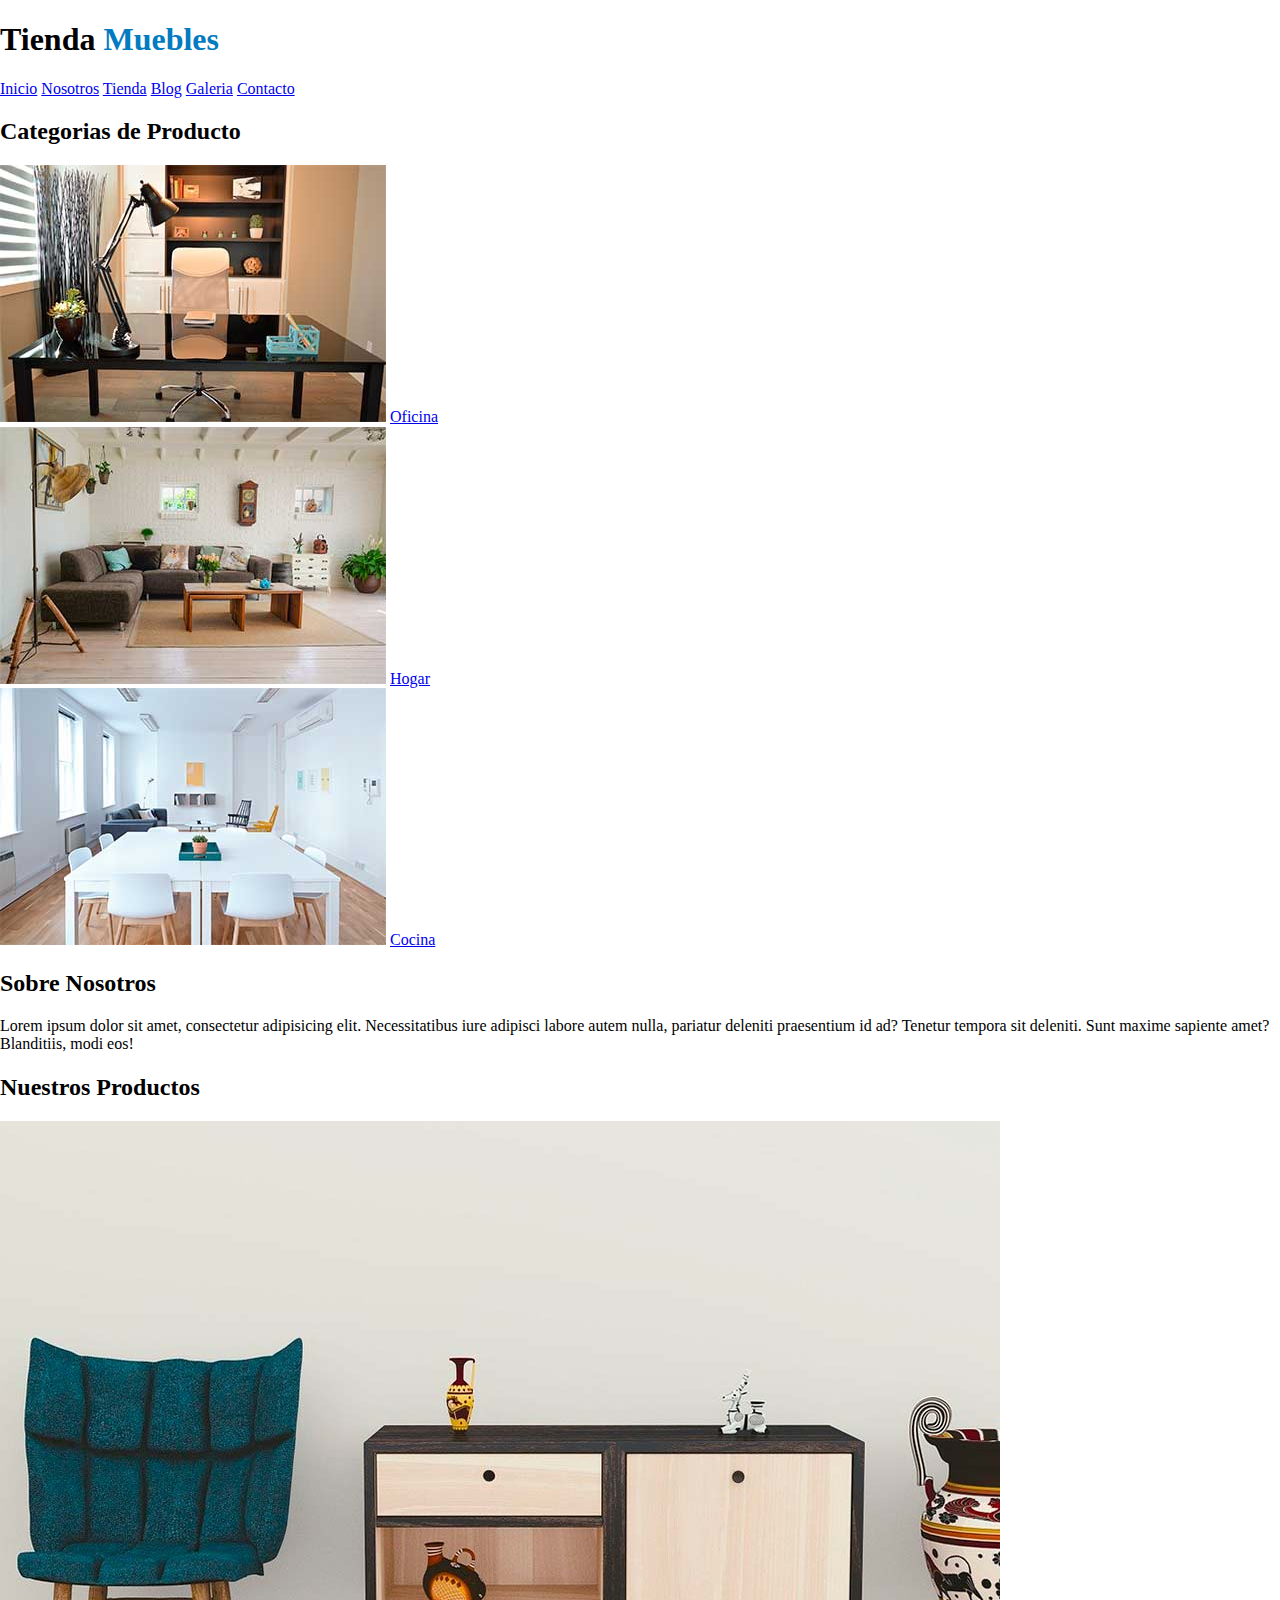
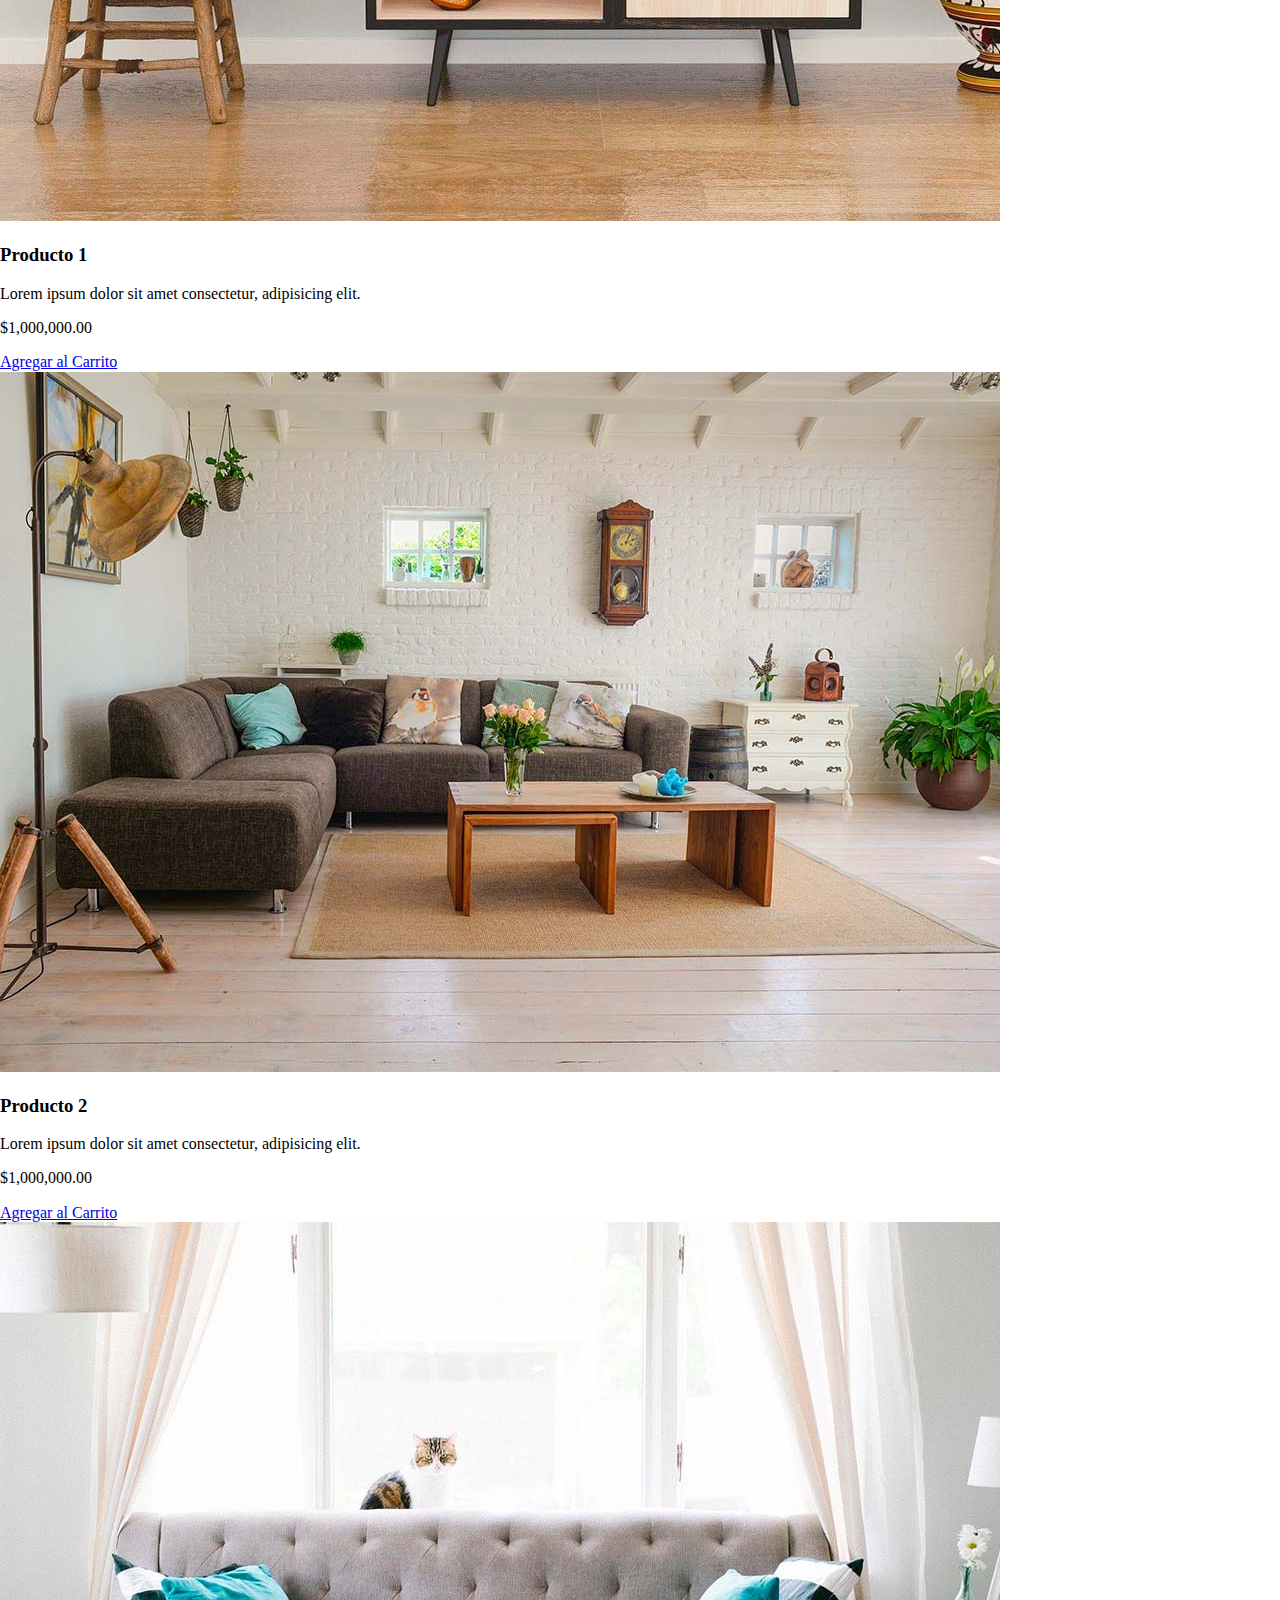
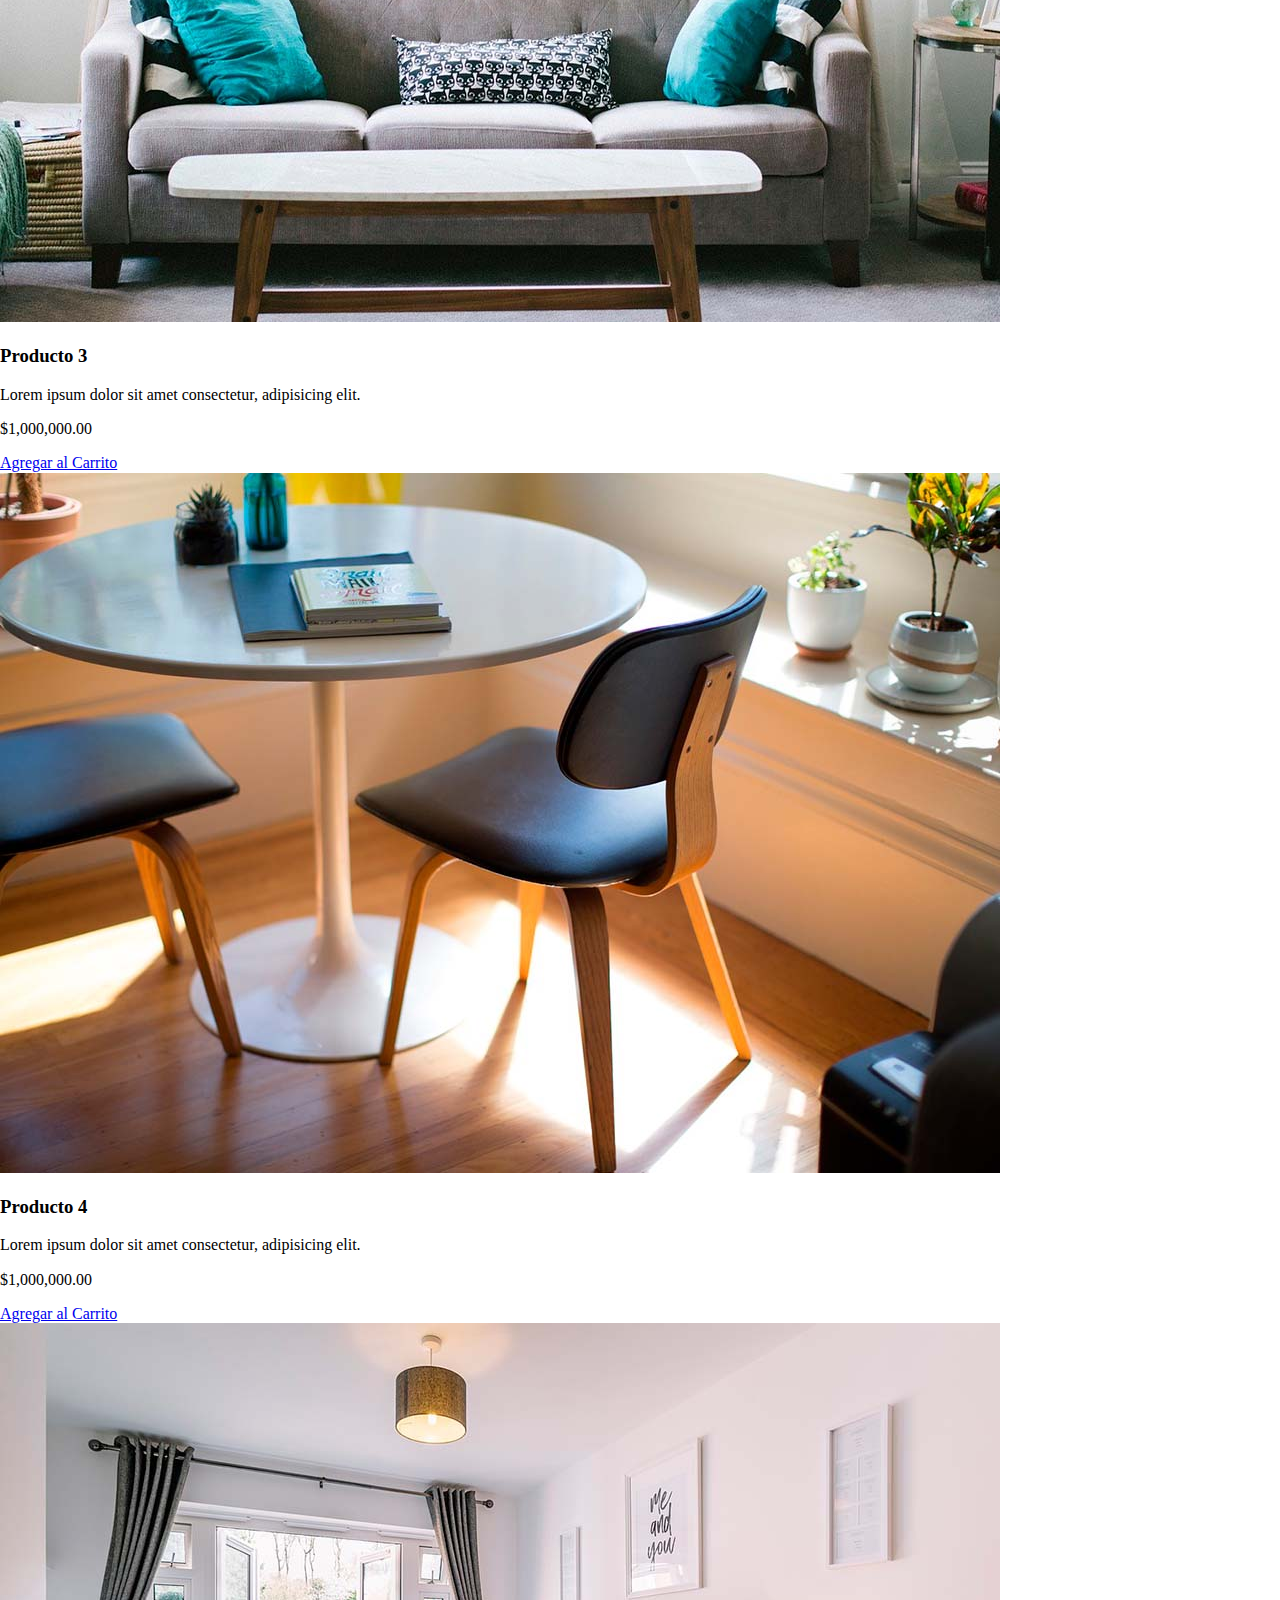
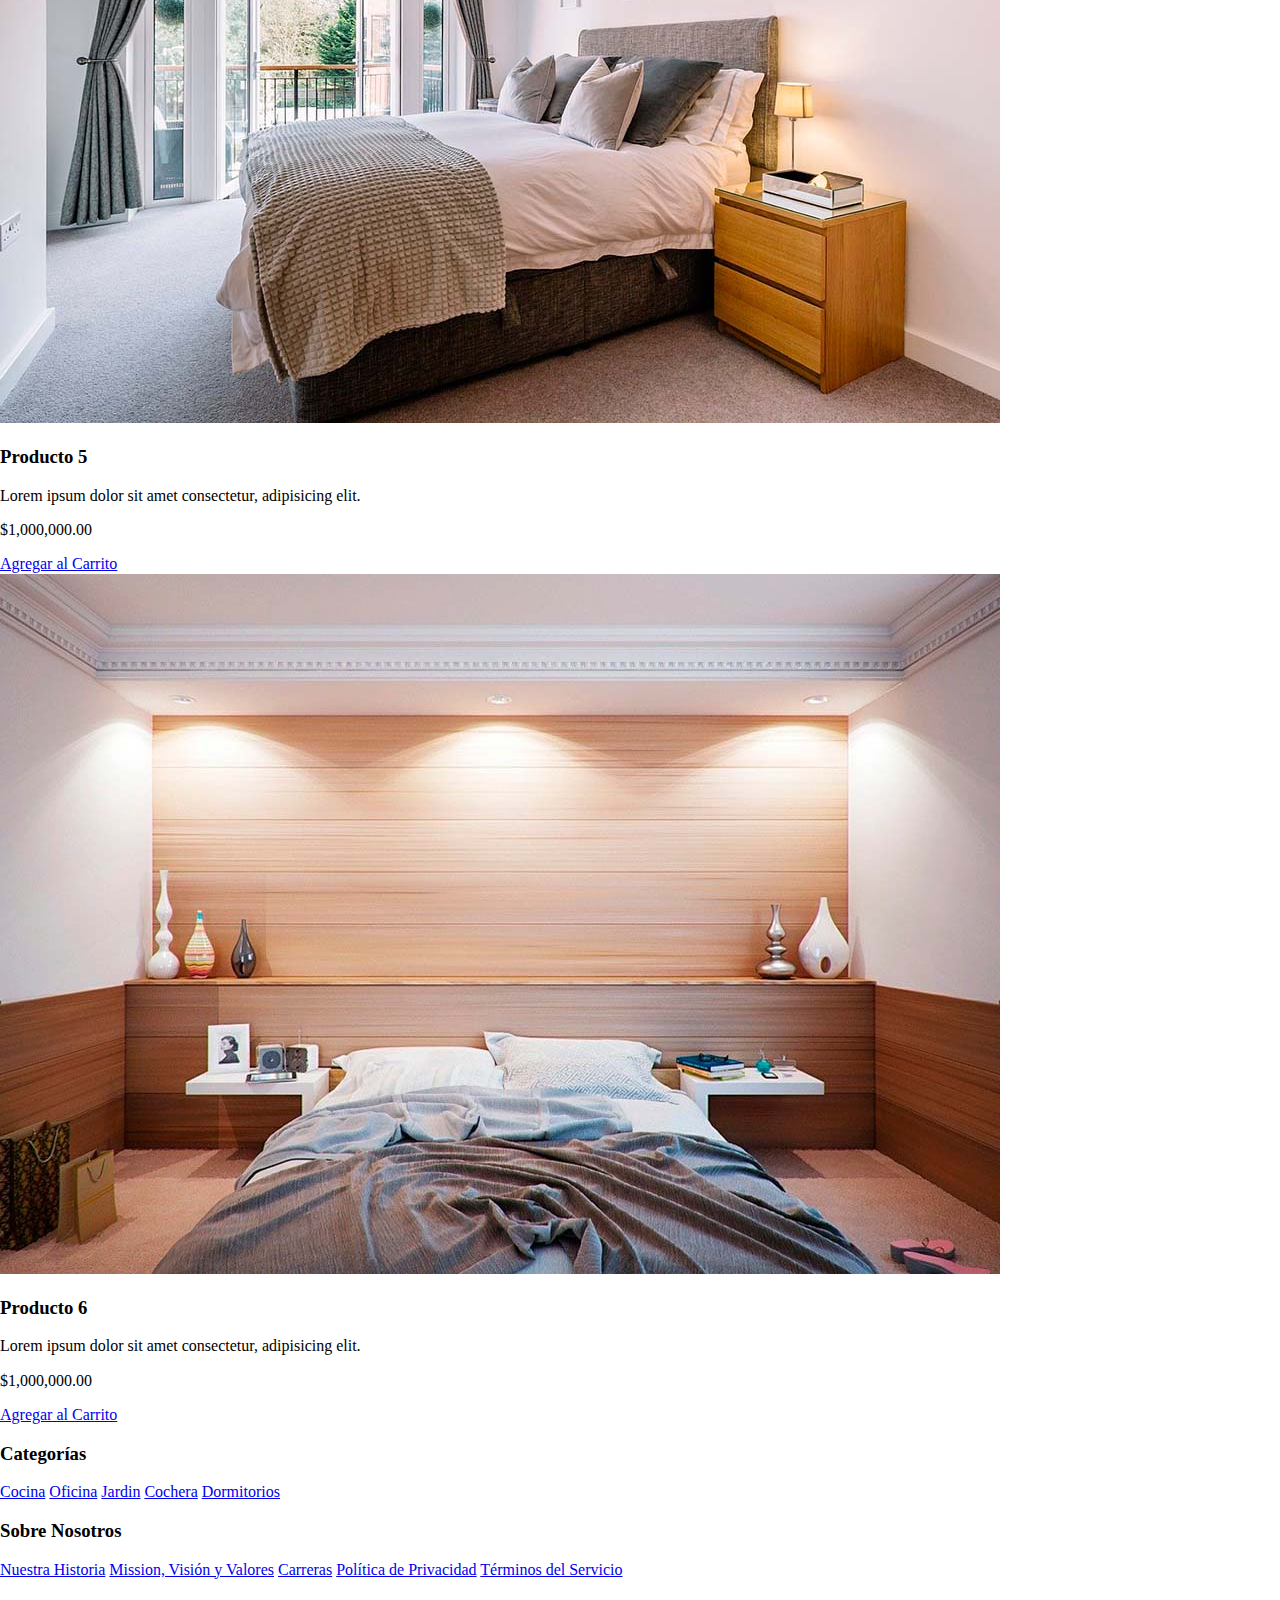
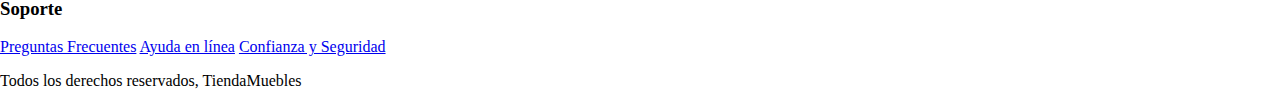
==== ecommerce/index.html @ e4cdf848 "Displays en CSS" ====
<!DOCTYPE html>
<html lang="es">
<head>
    <meta charset="UTF-8">
    <meta http-equiv="X-UA-Compatible" content="IE=edge">
    <meta name="viewport" content="width=device-width, initial-scale=1.0">
    <title>Ecommerce - Home</title>
    <link rel="stylesheet" href="css/normalize.css">
    <link rel="stylesheet" href="css/app.css">
</head> 
<body>

    <header>
        <h1>Tienda <span>Muebles</span></h1>
    </header>

    <nav>
        <a href="index.html">Inicio</a>
        <a href="nosotros.html">Nosotros</a>
        <a href="tienda.html">Tienda</a>
        <a href="blog.html">Blog</a>
        <a href="galeria.html">Galeria</a>
        <a href="contacto.html">Contacto</a>
    </nav>

    <section>
        <h2>Categorias de Producto</h2>

        <div>
            <img src="img/categoria1.jpg" alt="Imagem Categoria">
            <a href="#">Oficina</a>
        </div>

        <div>
            <img src="img/categoria2.jpg" alt="Imagem Categoria">
            <a href="#">Hogar</a>
        </div>

        <div>
            <img src="img/categoria3.jpg" alt="Imagem Categoria">
            <a href="#">Cocina</a>
        </div>

    </section>

    <section>
        <div>
            <h2>Sobre Nosotros</h2>
            <p>Lorem ipsum dolor sit amet, consectetur adipisicing elit. Necessitatibus iure adipisci labore autem nulla, pariatur deleniti praesentium id ad? Tenetur tempora sit deleniti. Sunt maxime sapiente amet? Blanditiis, modi eos!</p>
        </div>
    </section>

    <main>
        <h2>Nuestros Productos</h2>
        
        <div>
            <div>
                <img src="img/producto1.jpg" alt="Imagem Producto">

                <div>
                    <h3>Producto 1</h3>
                    <p>Lorem ipsum dolor sit amet consectetur, adipisicing elit.</p>
                    <p>$1,000,000.00</p>

                    <a href="#">Agregar al Carrito</a>
                </div> <!-- Info Producto-->
            </div> <!-- Producto -->

            <div>
                <img src="img/producto2.jpg" alt="Imagem Producto">

                <div>
                    <h3>Producto 2</h3>
                    <p>Lorem ipsum dolor sit amet consectetur, adipisicing elit.</p>
                    <p>$1,000,000.00</p>

                    <a href="#">Agregar al Carrito</a>
                </div> <!-- Info Producto-->
            </div> <!-- Producto -->

            <div>
                <img src="img/producto3.jpg" alt="Imagem Producto">

                <div>
                    <h3>Producto 3</h3>
                    <p>Lorem ipsum dolor sit amet consectetur, adipisicing elit.</p>
                    <p>$1,000,000.00</p>

                    <a href="#">Agregar al Carrito</a>
                </div> <!-- Info Producto-->
            </div> <!-- Producto -->

            <div>
                <img src="img/producto4.jpg" alt="Imagem Producto">

                <div>
                    <h3>Producto 4</h3>
                    <p>Lorem ipsum dolor sit amet consectetur, adipisicing elit.</p>
                    <p>$1,000,000.00</p>

                    <a href="#">Agregar al Carrito</a>
                </div> <!-- Info Producto-->
            </div> <!-- Producto -->

            <div>
                <img src="img/producto5.jpg" alt="Imagem Producto">

                <div>
                    <h3>Producto 5</h3>
                    <p>Lorem ipsum dolor sit amet consectetur, adipisicing elit.</p>
                    <p>$1,000,000.00</p>

                    <a href="#">Agregar al Carrito</a>
                </div> <!-- Info Producto-->
            </div> <!-- Producto -->

            <div>
                <img src="img/producto6.jpg" alt="Imagem Producto">

                <div>
                    <h3>Producto 6</h3>
                    <p>Lorem ipsum dolor sit amet consectetur, adipisicing elit.</p>
                    <p>$1,000,000.00</p>

                    <a href="#">Agregar al Carrito</a>
                </div> <!-- Info Producto-->
            </div> <!-- Producto -->

        </div> <!-- Fin de listado de productos -->
    </main>

    <footer>
        <div>
            <h3>Categorías</h3>
            <nav>
                <a href="#">Cocina</a>
                <a href="#">Oficina</a>
                <a href="#">Jardin</a>
                <a href="#">Cochera</a>
                <a href="#">Dormitorios</a>
            </nav>
        </div>

        <div>
            <h3>Sobre Nosotros</h3>
            <nav>
                <a href="#">Nuestra Historia</a>
                <a href="#">Mission, Visión y Valores</a>
                <a href="#">Carreras</a>
                <a href="#">Política de Privacidad</a>
                <a href="#">Términos del Servicio</a>
            </nav>
        </div>

        <div>
            <h3>Soporte</h3>
            <nav>
                <a href="#">Preguntas Frecuentes</a>
                <a href="#">Ayuda en línea</a>
                <a href="#">Confianza y Seguridad</a>
            </nav>
        </div>

        <p>Todos los derechos reservados, TiendaMuebles</p>
    </footer>

</body>
</html>
---- ecommerce/css/app.css ----
/* 
    Paul Irish
    * { Box-sizing: Border-box } FTW
 */

html {
    box-sizing: border-box;
}
*, *:before, *:after {
     box-sizing: inherit;
}

h1 {
    color: #000;
}

h1 span {
    color: #037bc0;
}
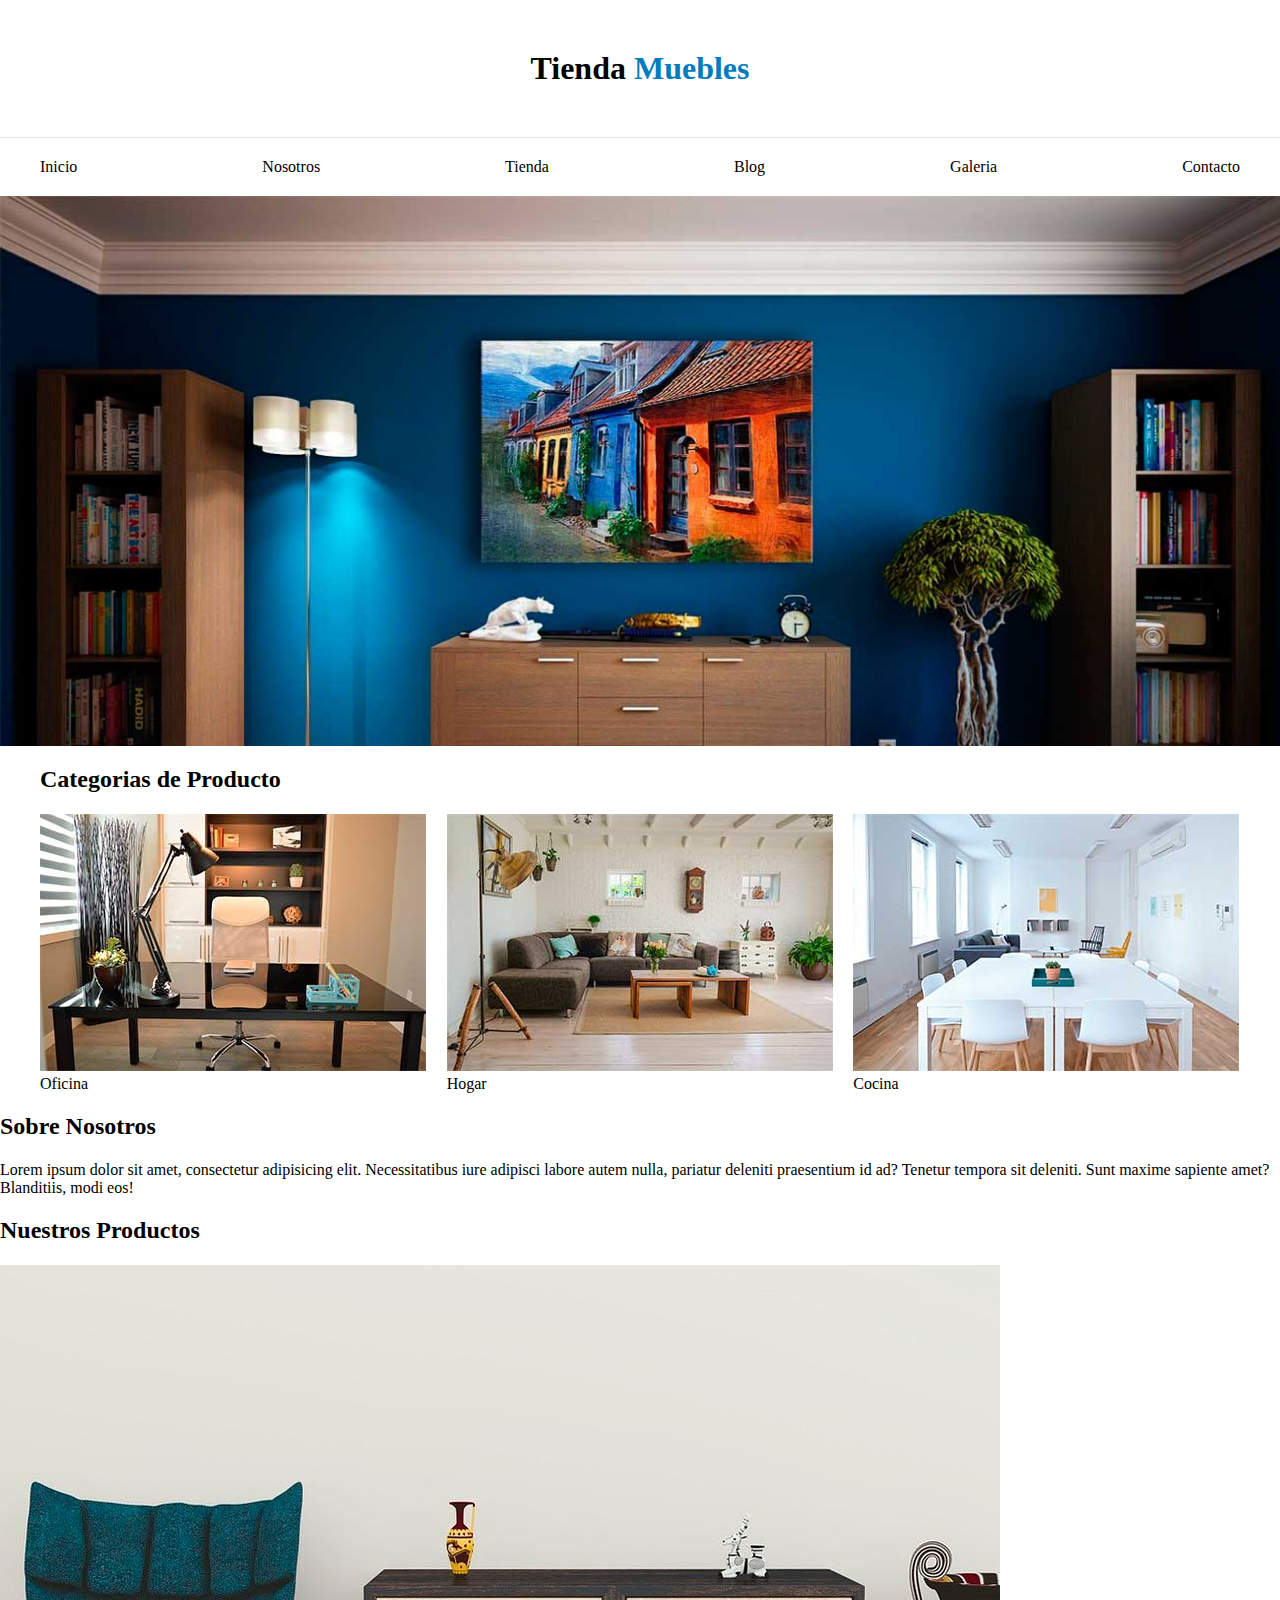
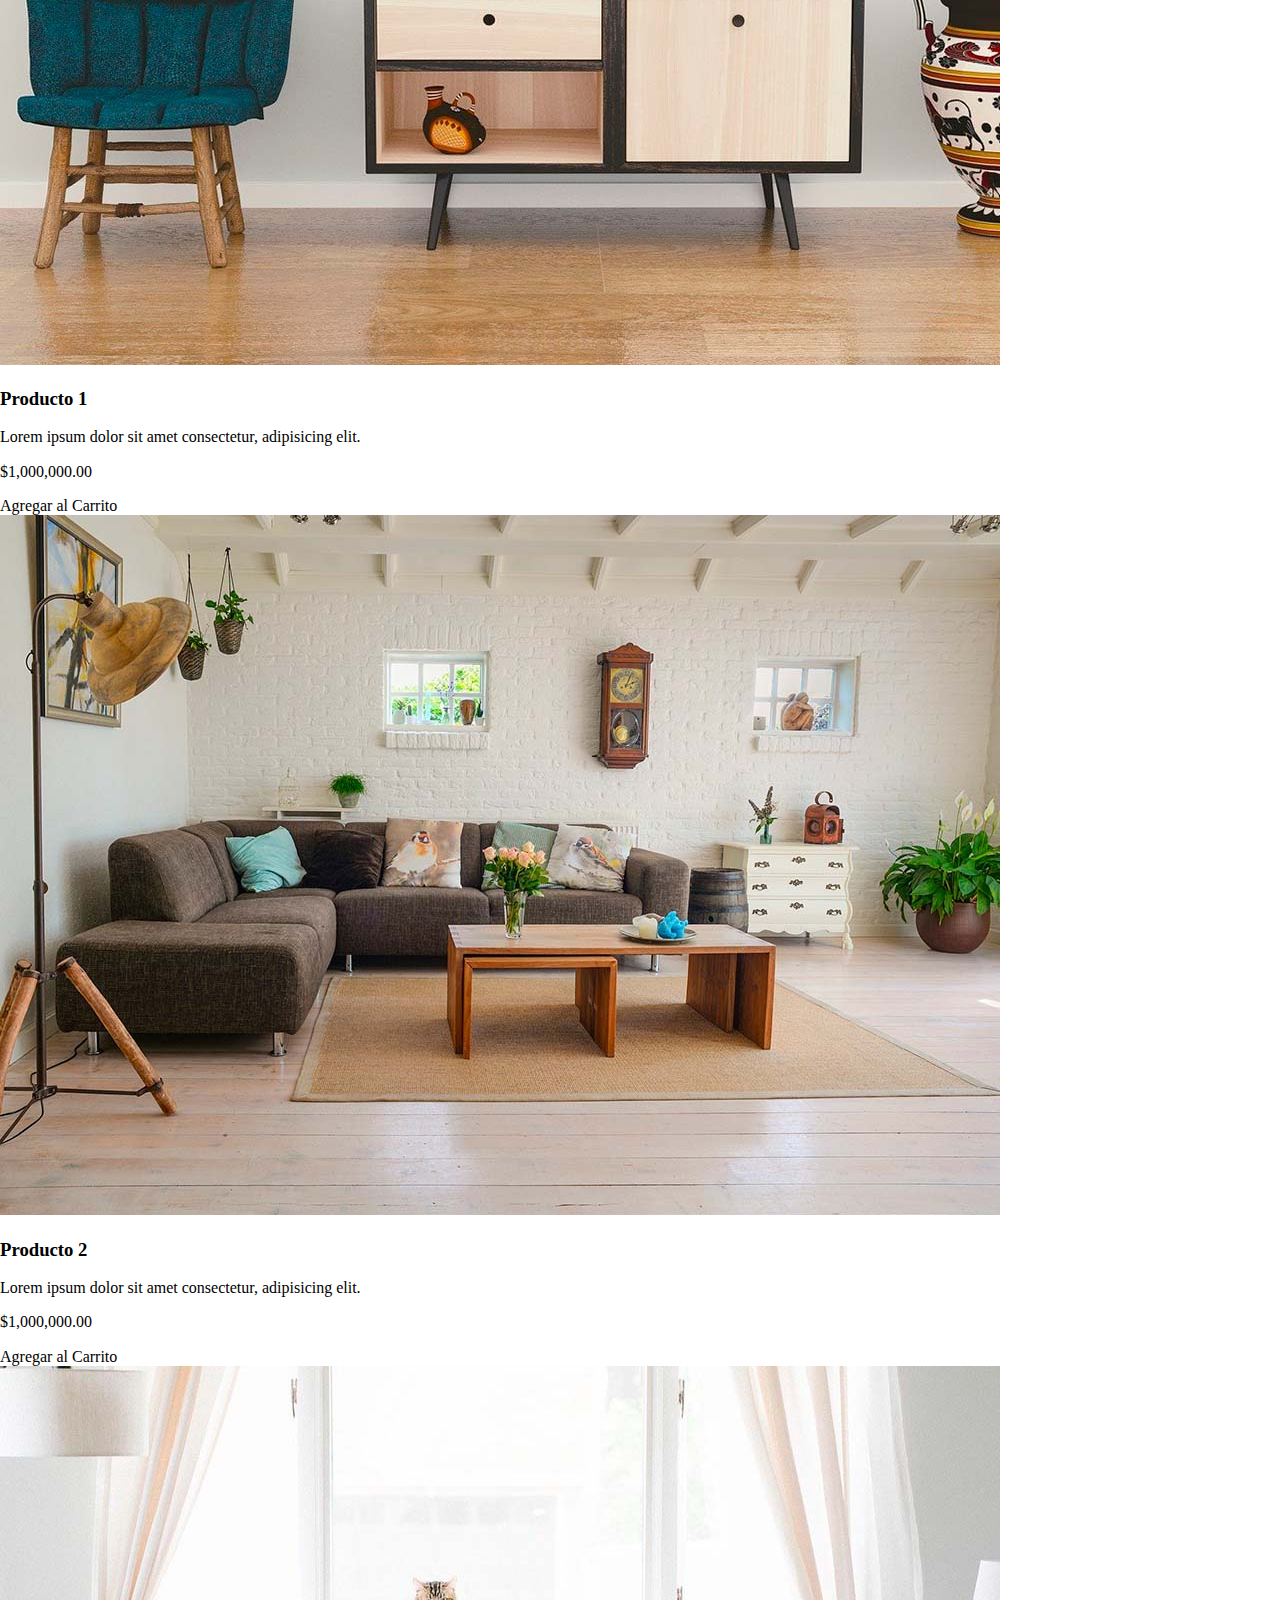
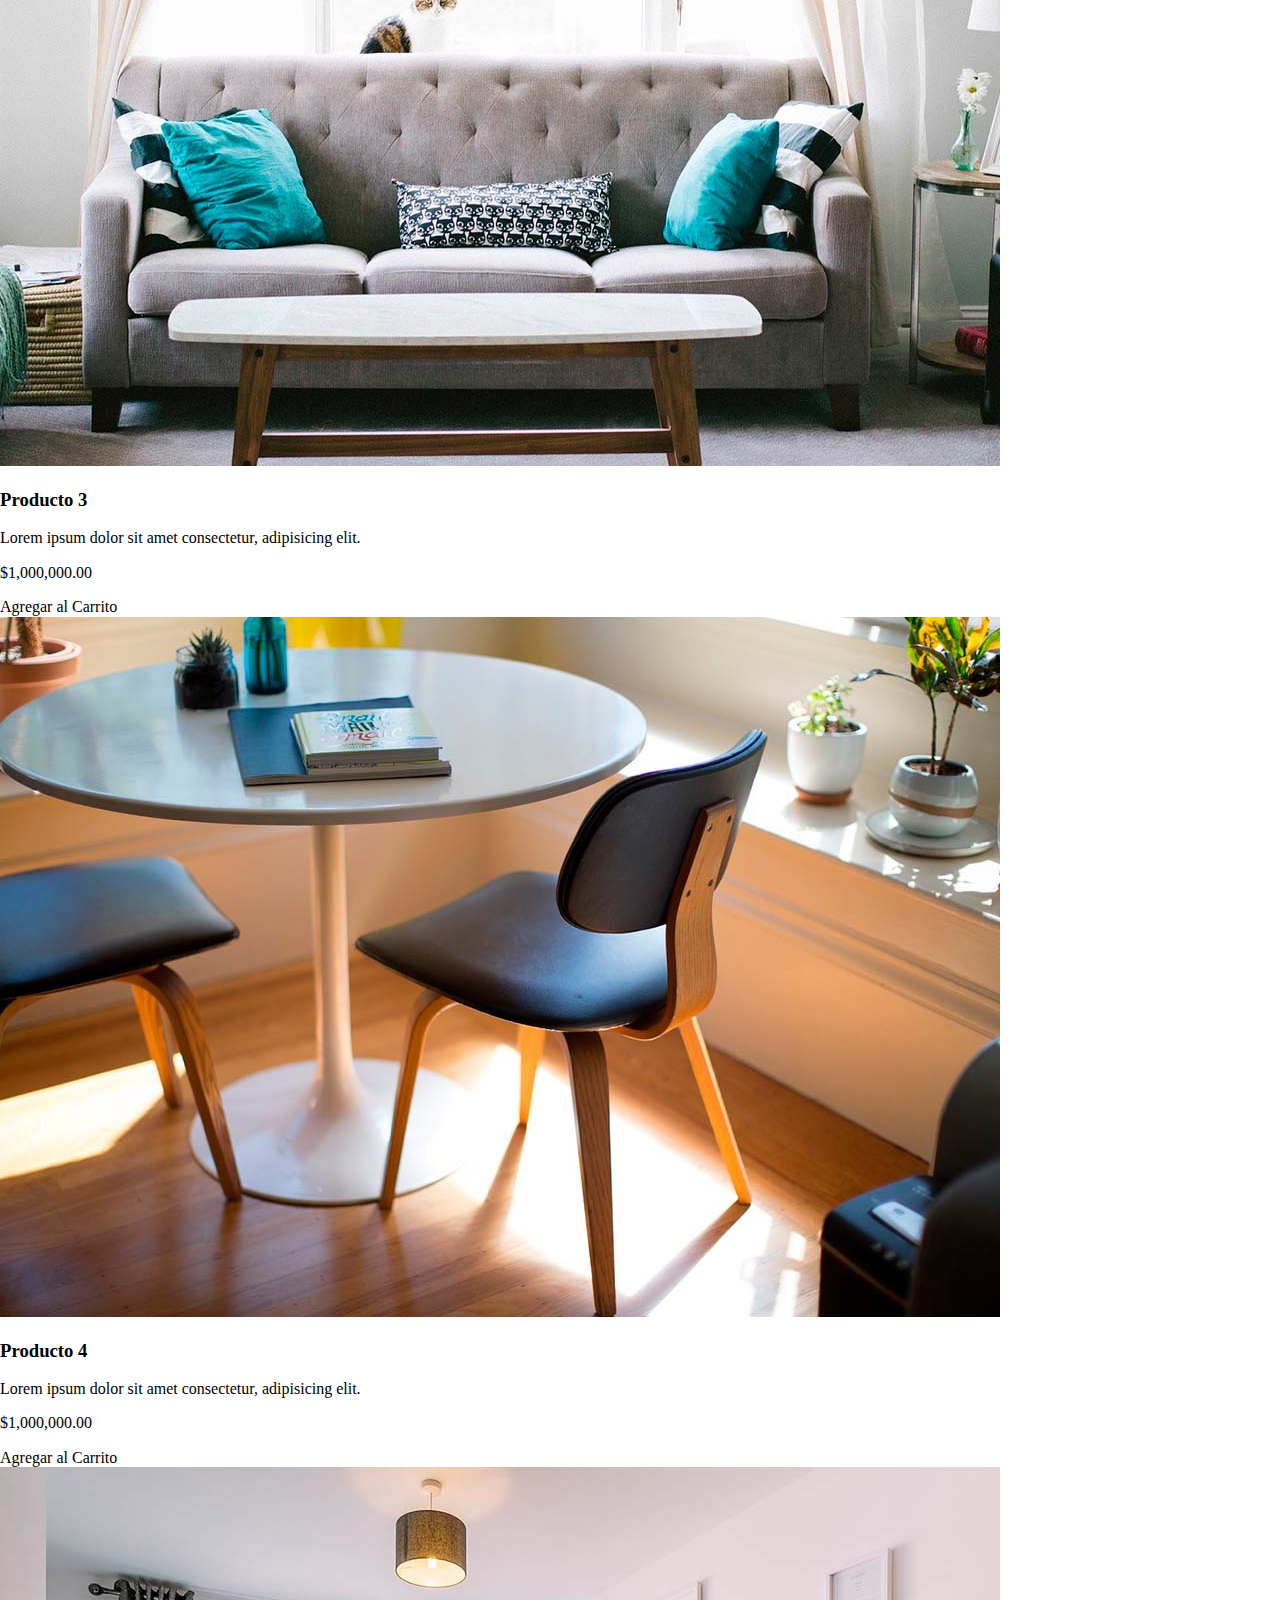
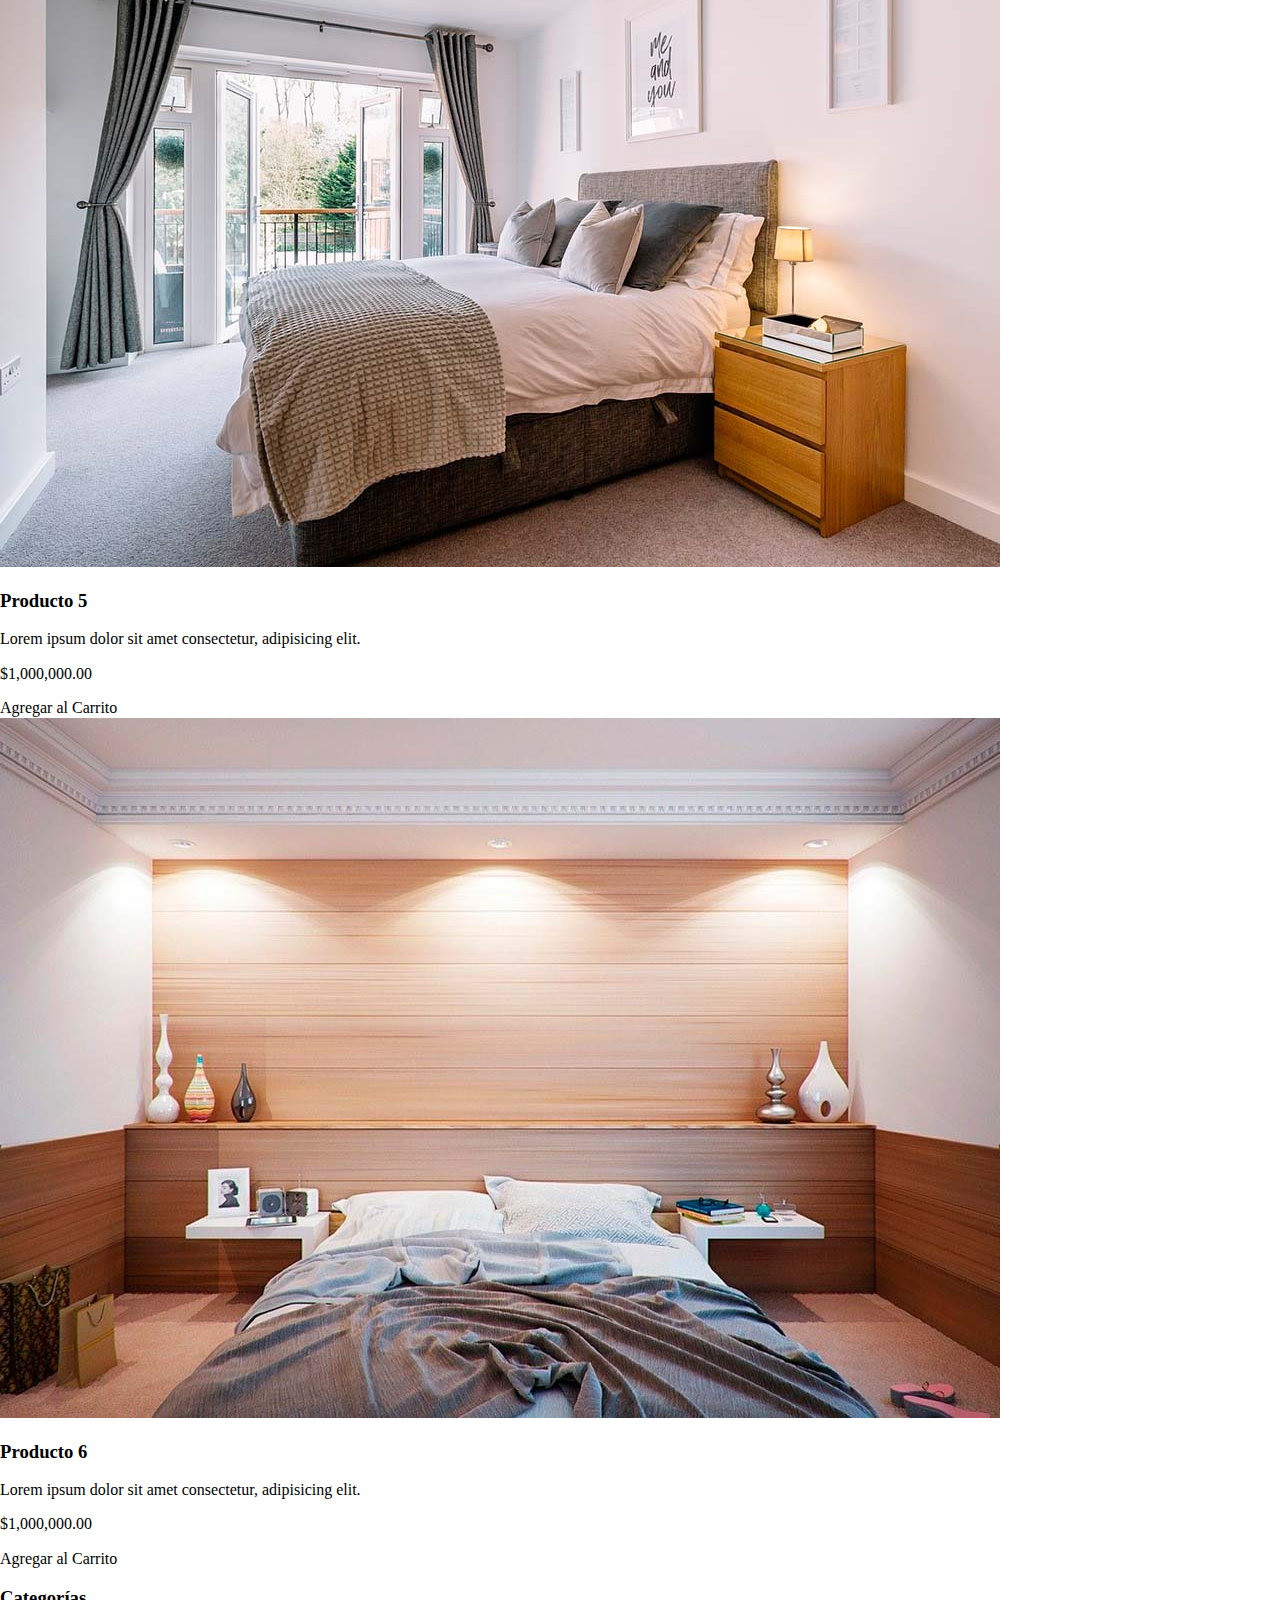
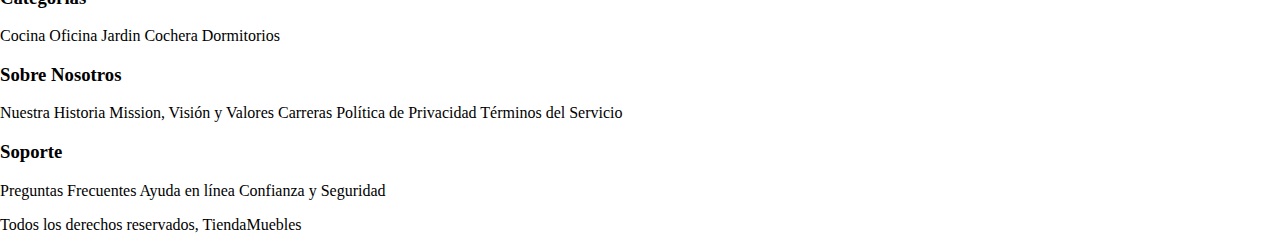
==== commit c19a2fb7: "Terminologia de CSS Grid" ====
--- a/ecommerce/index.html
+++ b/ecommerce/index.html
@@ -11,36 +11,42 @@
 <body>
 
     <header>
-        <h1>Tienda <span>Muebles</span></h1>
+        <h1 class="nombre-sitio">Tienda <span>Muebles</span></h1>
     </header>
 
-    <nav>
-        <a href="index.html">Inicio</a>
-        <a href="nosotros.html">Nosotros</a>
-        <a href="tienda.html">Tienda</a>
-        <a href="blog.html">Blog</a>
-        <a href="galeria.html">Galeria</a>
-        <a href="contacto.html">Contacto</a>
-    </nav>
+    <div class="contenedor-navegacion">
+        <nav class="nav-principal contenedor">
+            <a href="index.html">Inicio</a>
+            <a href="nosotros.html">Nosotros</a>
+            <a href="tienda.html">Tienda</a>
+            <a href="blog.html">Blog</a>
+            <a href="galeria.html">Galeria</a>
+            <a href="contacto.html">Contacto</a>
+        </nav>
+    </div>   
+    
+    <div class="hero"></div>
 
-    <section>
-        <h2>Categorias de Producto</h2>
-
-        <div>
-            <img src="img/categoria1.jpg" alt="Imagem Categoria">
-            <a href="#">Oficina</a>
+    <section class="contenedor">
+        <h2>Categorias de <span>Producto</span></h2>
+        
+        <div class="listado-categorias">
+            <div>
+                <img src="img/categoria1.jpg" alt="Imagem Categoria">
+                <a href="#">Oficina</a>
+            </div>
+            
+            <div>
+                <img src="img/categoria2.jpg" alt="Imagem Categoria">
+                <a href="#">Hogar</a>
+            </div>
+            
+            <div>
+                <img src="img/categoria3.jpg" alt="Imagem Categoria">
+                <a href="#">Cocina</a>
+            </div>
         </div>
-
-        <div>
-            <img src="img/categoria2.jpg" alt="Imagem Categoria">
-            <a href="#">Hogar</a>
-        </div>
-
-        <div>
-            <img src="img/categoria3.jpg" alt="Imagem Categoria">
-            <a href="#">Cocina</a>
-        </div>
-
+        
     </section>
 
     <section>
--- a/ecommerce/css/app.css
+++ b/ecommerce/css/app.css
@@ -10,10 +10,52 @@
      box-sizing: inherit;
 }
 
-h1 {
+/* Globales */
+a {
+    text-decoration: none;
     color: #000;
 }
 
-h1 span {
+.contenedor {
+    max-width: 1200px;
+    margin: 0 auto;
+}
+
+img {
+    max-width: 100%;
+}
+
+/* Header y Navegación */
+.nombre-sitio {
+    margin-top: 50px;
+    margin-bottom: 50px;
+    text-align: center;
+}
+
+.nombre-sitio span {
     color: #037bc0;
+}
+
+.contenedor-navegacion {
+    border-top: 1px solid #e1e1e1;
+}
+
+.nav-principal {
+    padding: 20px 0;
+    display: flex;
+    justify-content: space-between;
+}
+
+.hero {
+    background-image: url(../img/principal.jpg);
+    background-repeat: no-repeat;
+    background-size: cover;
+    height: 550px;
+}
+
+/* Categorias */
+.listado-categorias {
+    display: grid;
+    grid-template-columns: repeat(3, 1fr);
+    gap: 20px;
 }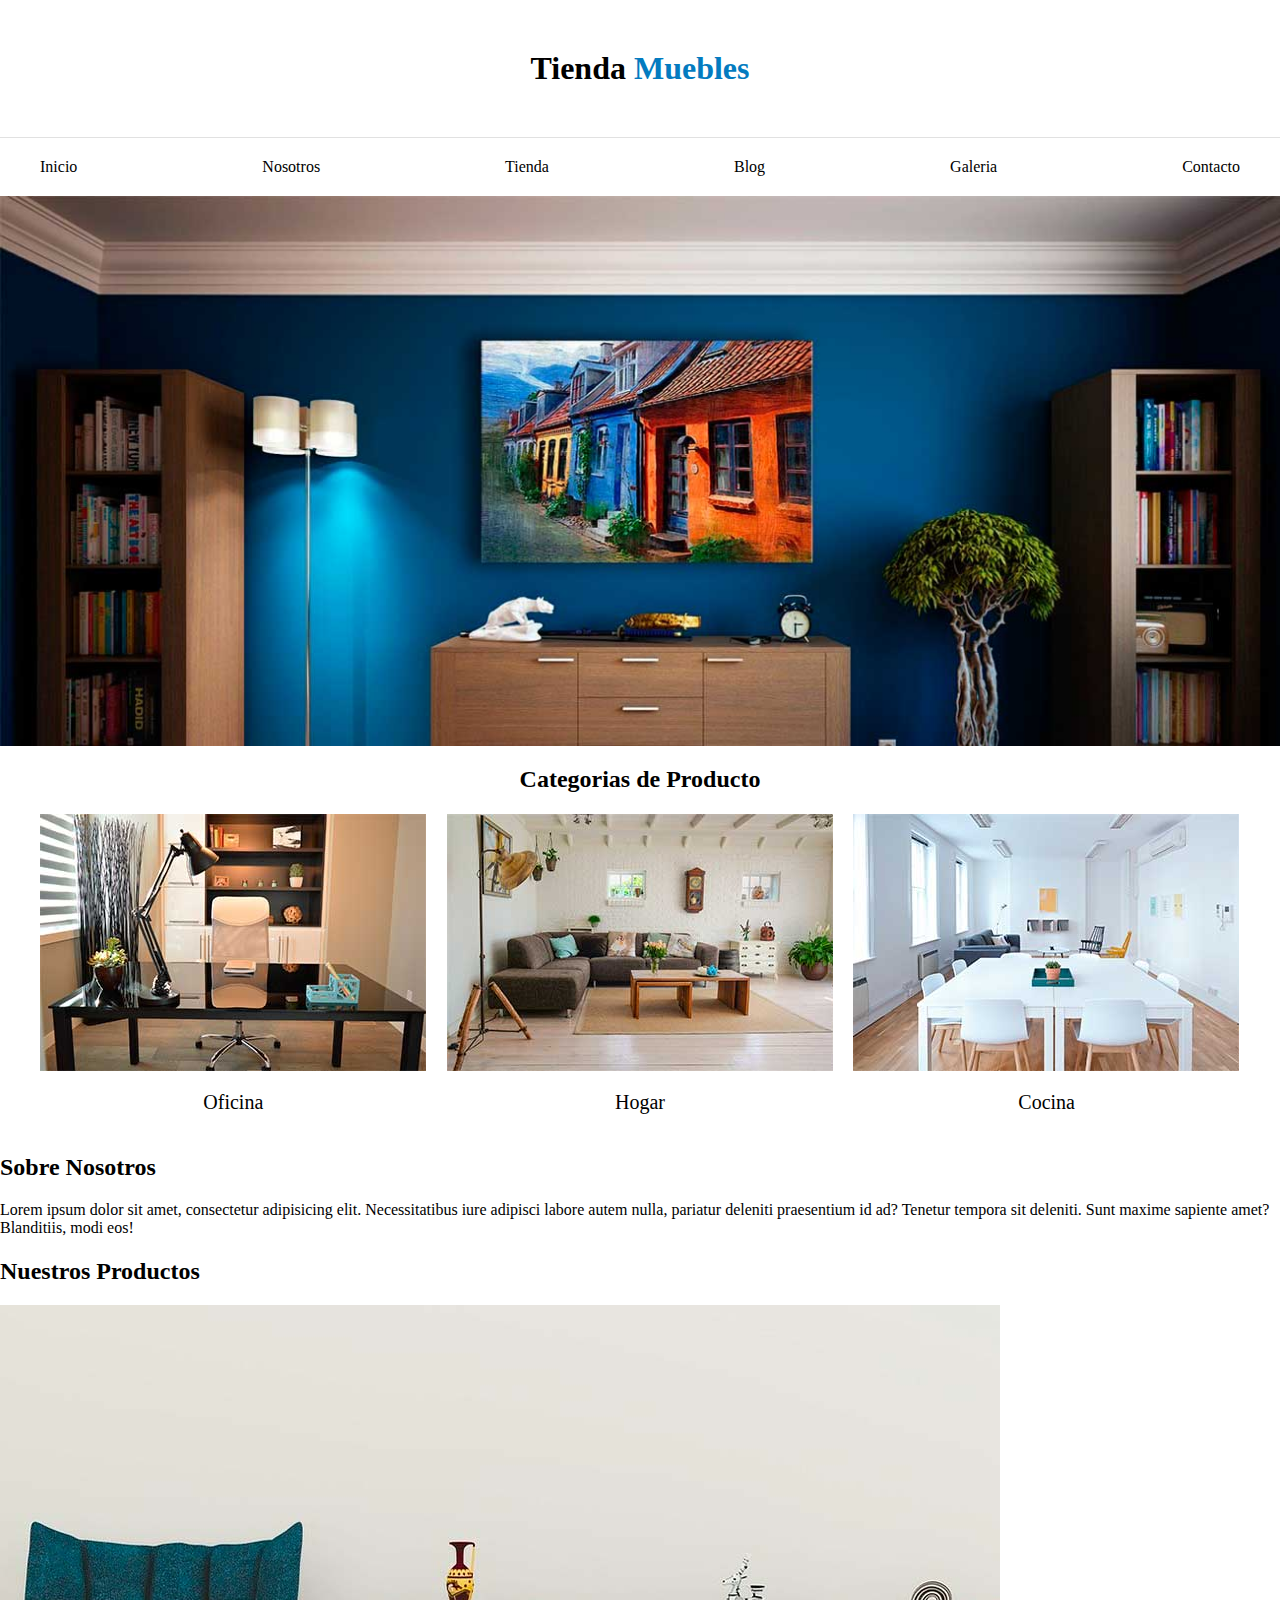
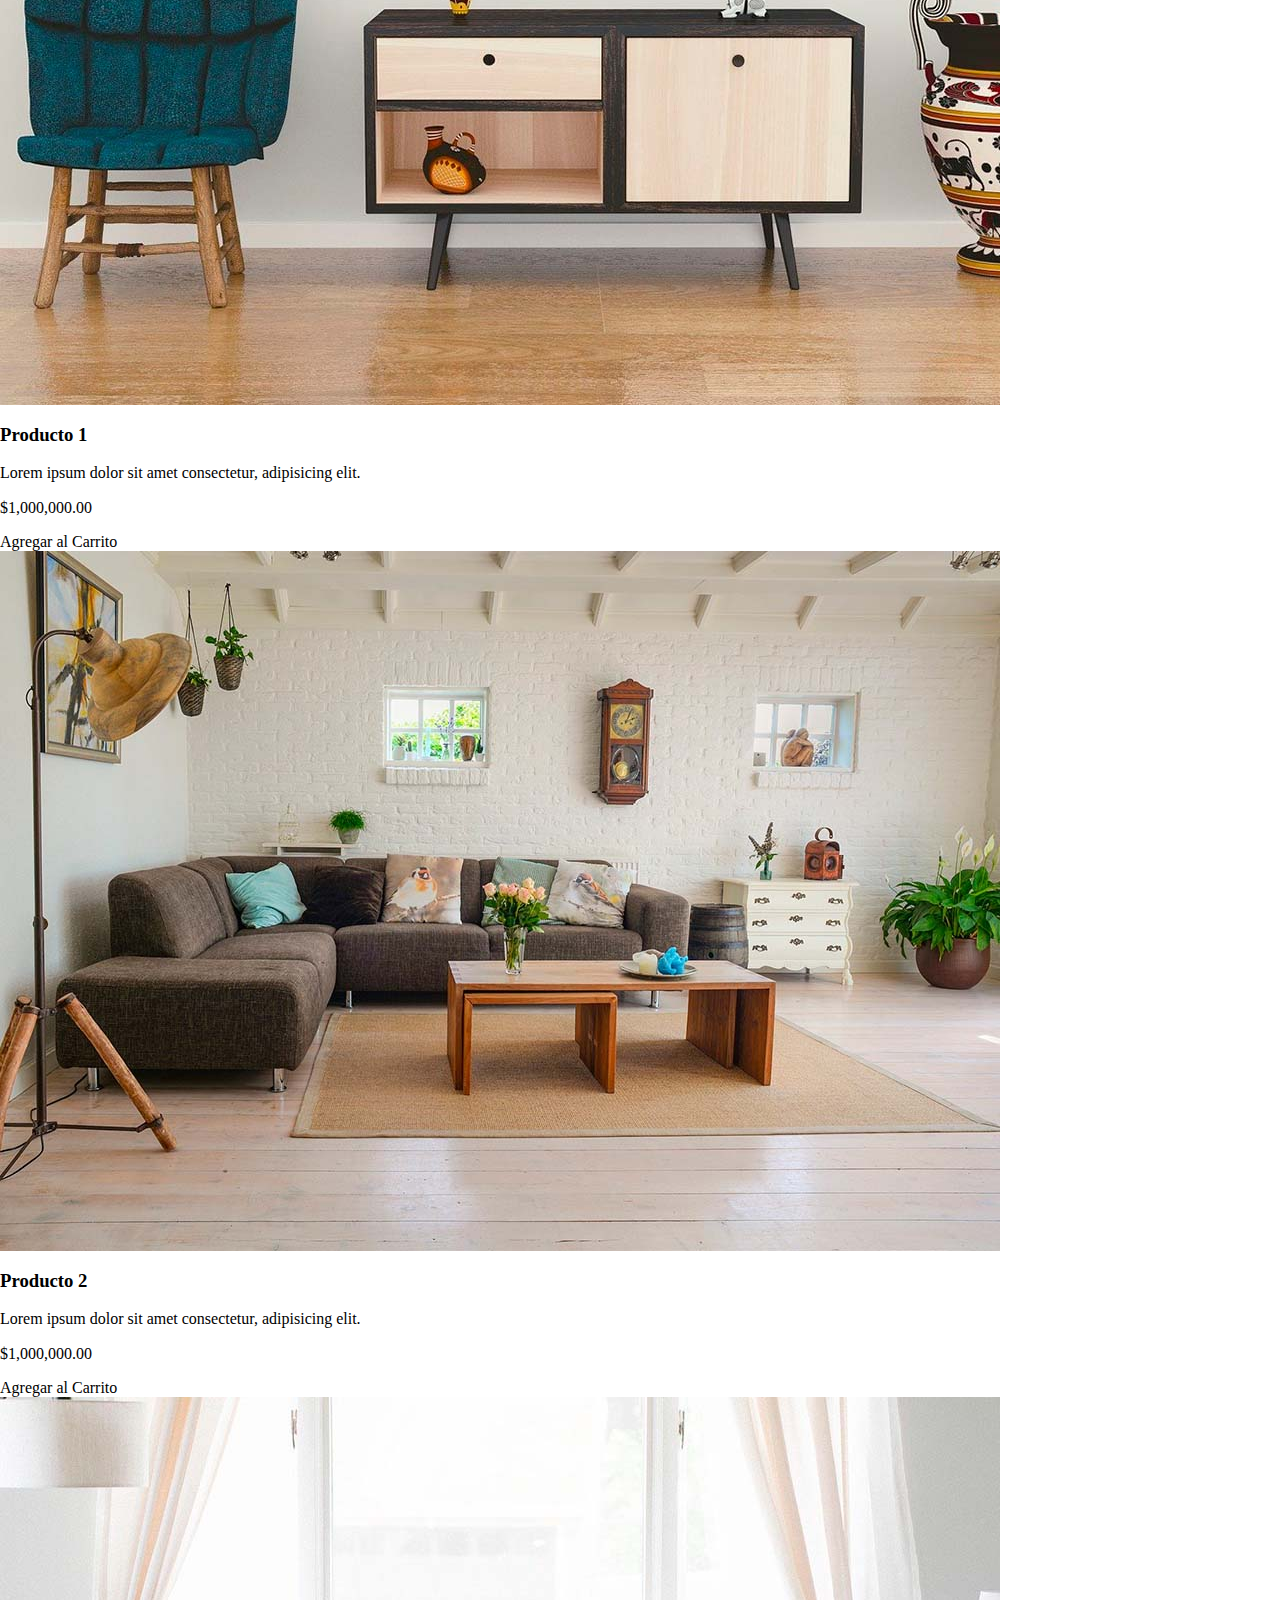
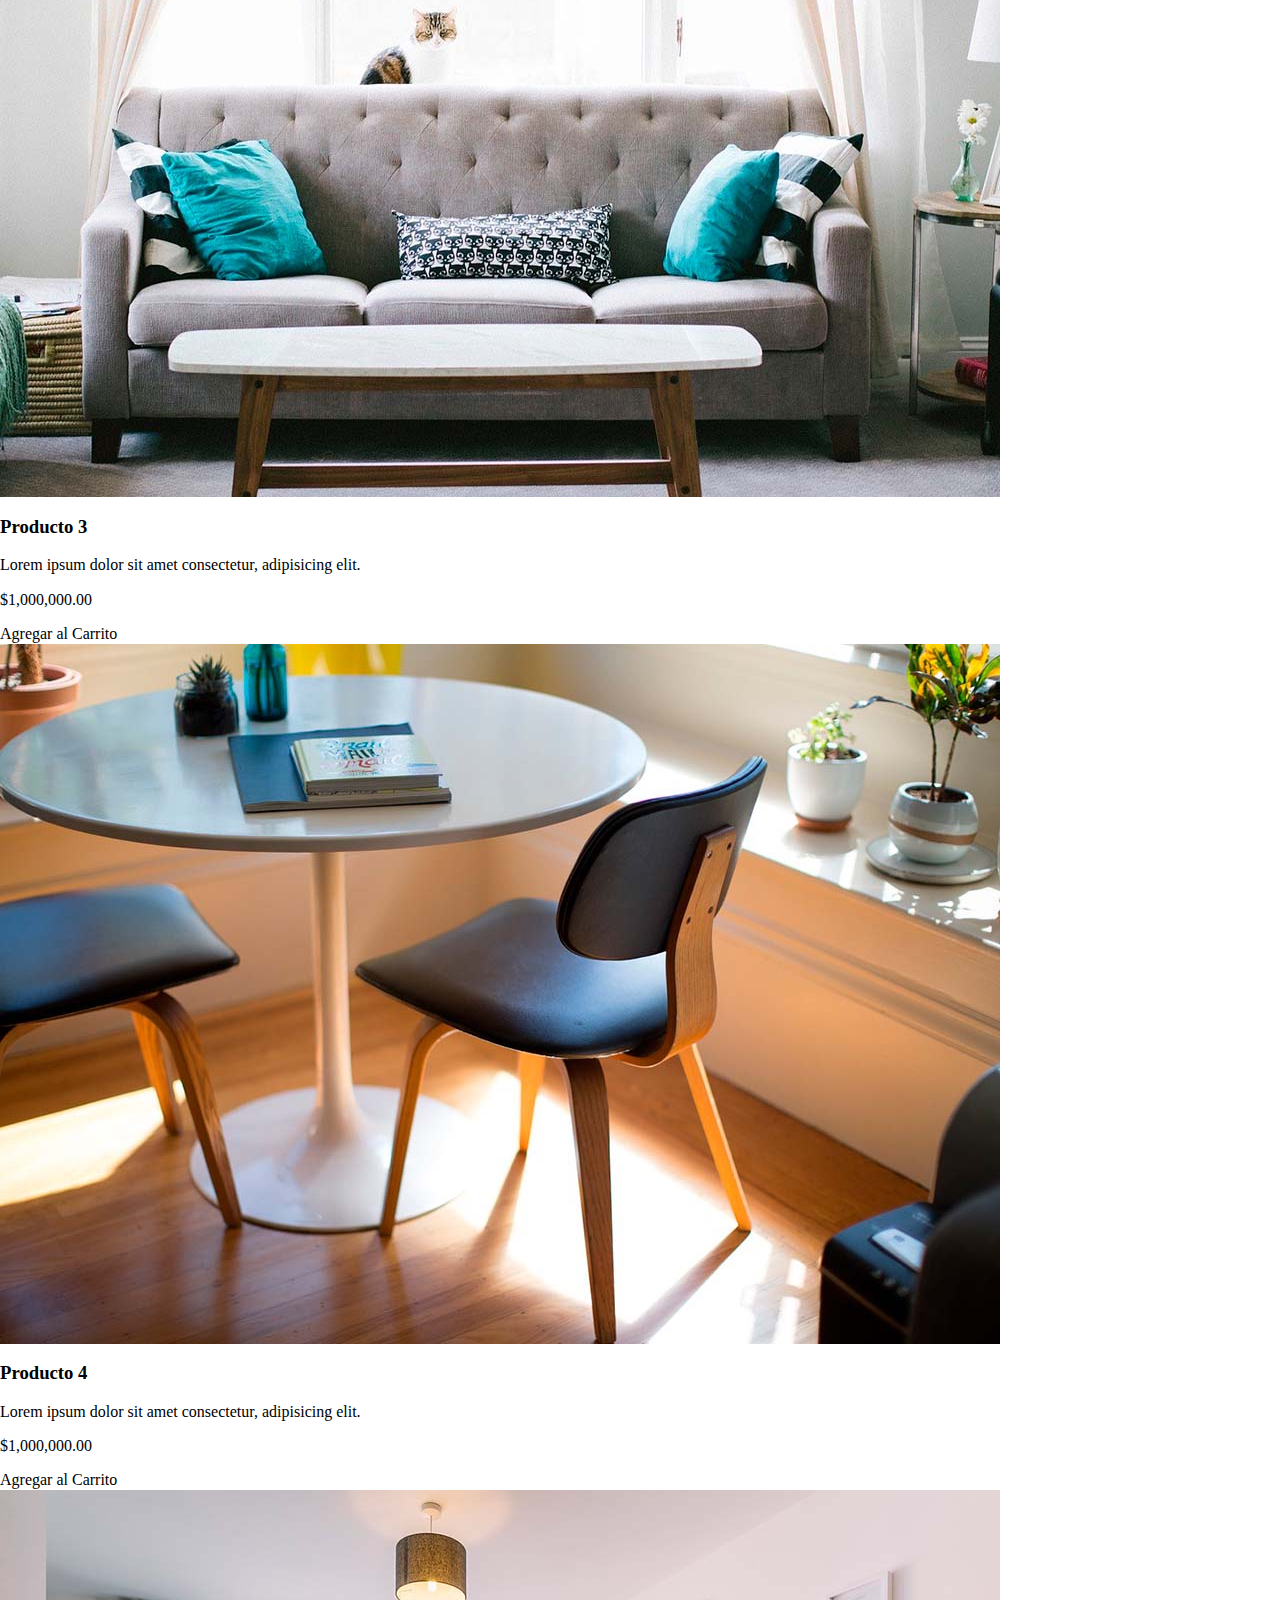
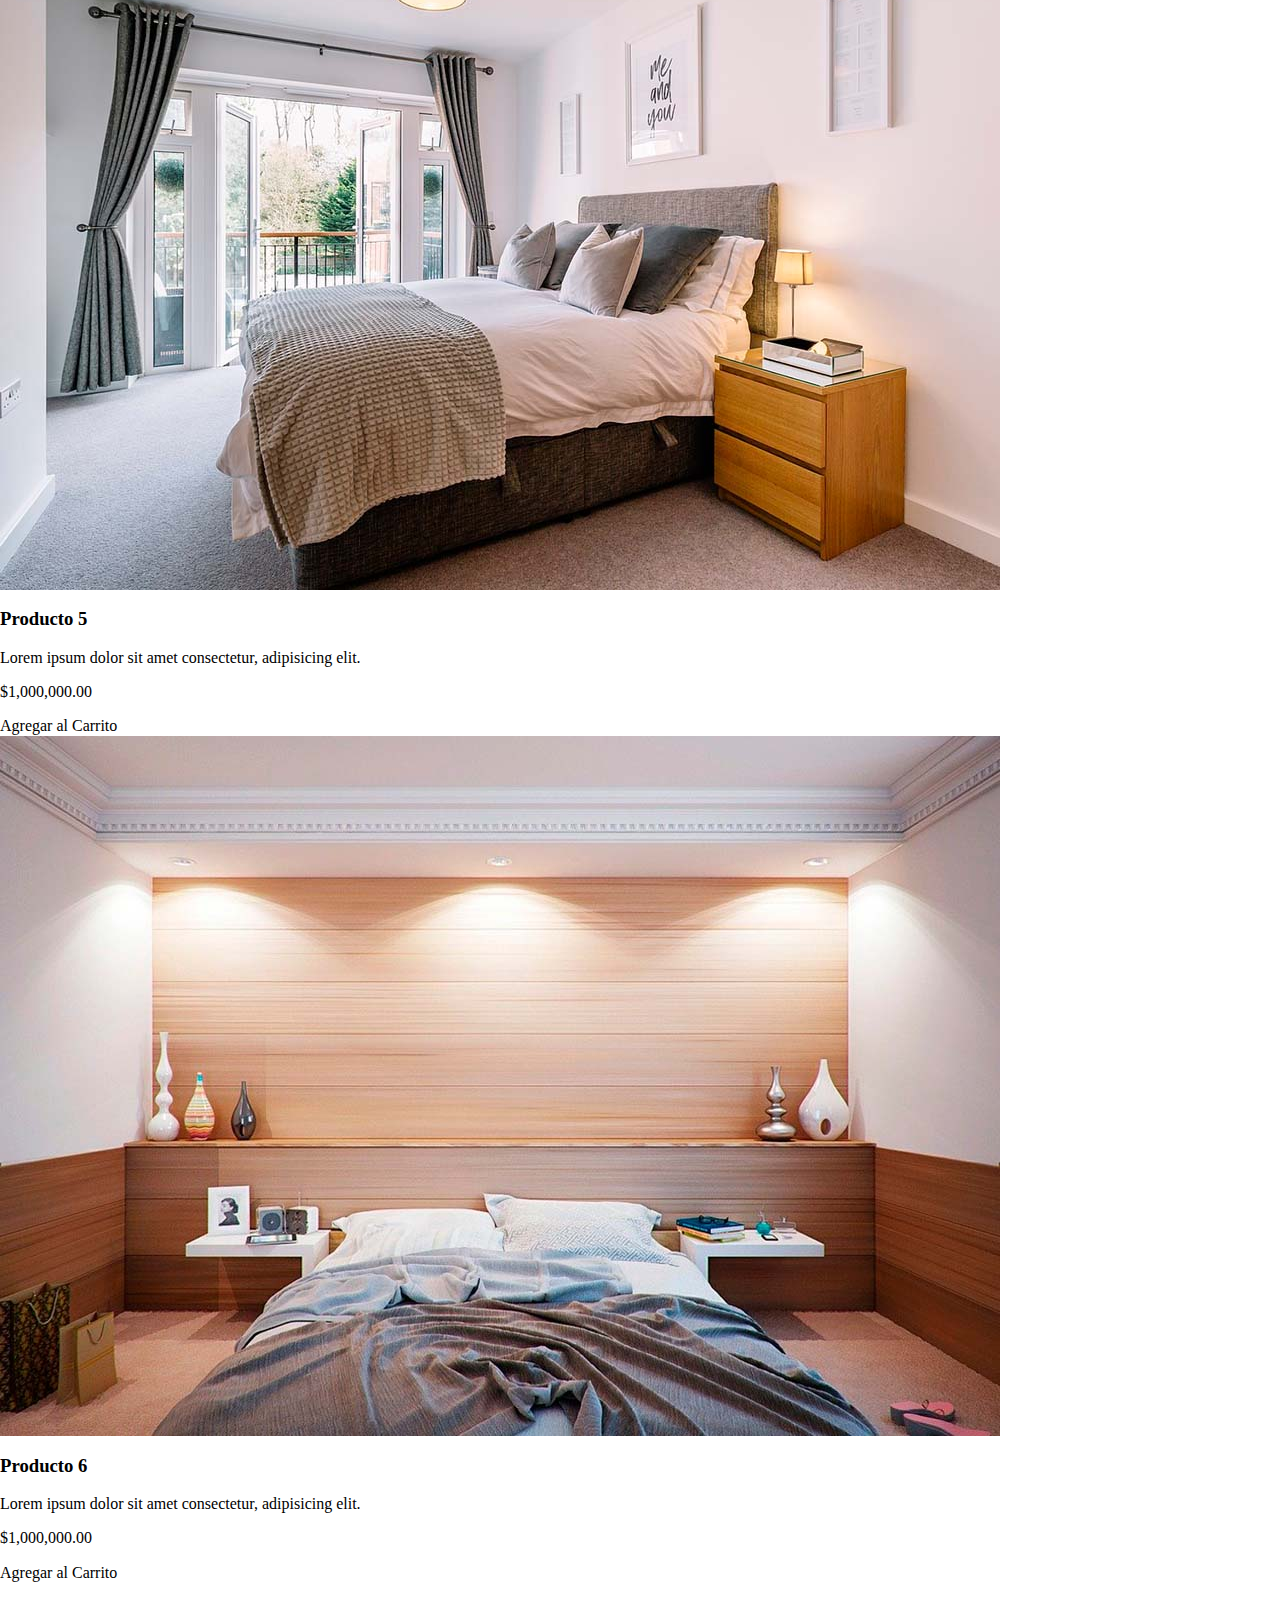
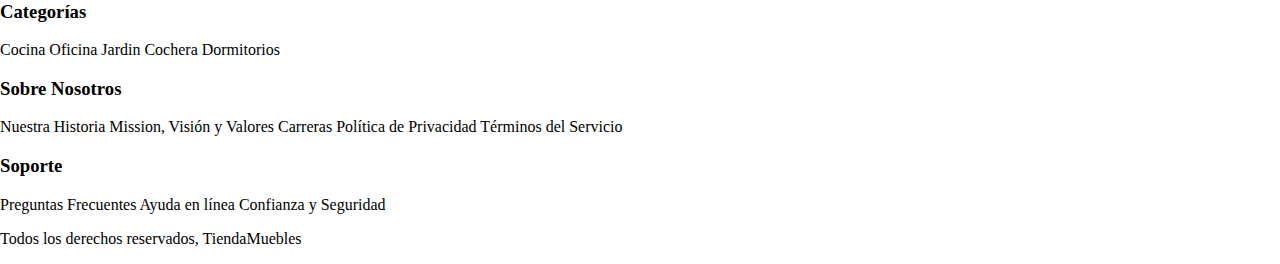
==== commit 5ebede84: "Creando las categorias" ====
--- a/ecommerce/index.html
+++ b/ecommerce/index.html
@@ -27,21 +27,21 @@
     
     <div class="hero"></div>
 
-    <section class="contenedor">
+    <section class="contenedor categorias">
         <h2>Categorias de <span>Producto</span></h2>
         
         <div class="listado-categorias">
-            <div>
+            <div class="categoria">
                 <img src="img/categoria1.jpg" alt="Imagem Categoria">
                 <a href="#">Oficina</a>
             </div>
             
-            <div>
+            <div class="categoria">
                 <img src="img/categoria2.jpg" alt="Imagem Categoria">
                 <a href="#">Hogar</a>
             </div>
             
-            <div>
+            <div class="categoria">
                 <img src="img/categoria3.jpg" alt="Imagem Categoria">
                 <a href="#">Cocina</a>
             </div>
--- a/ecommerce/css/app.css
+++ b/ecommerce/css/app.css
@@ -23,6 +23,7 @@
 
 img {
     max-width: 100%;
+    display: block;
 }
 
 /* Header y Navegación */
@@ -54,6 +55,23 @@
 }
 
 /* Categorias */
+.categorias h2 {
+    text-align: center;
+}
+
+.categoria a {
+    text-align: center;
+    display: block;
+    padding: 20px;
+    font-size: 20px;
+}
+
+.categoria a:hover {
+    background-color: #037bc0;
+    color:#FFF;
+    border-bottom-right-radius: 10px;
+}
+
 .listado-categorias {
     display: grid;
     grid-template-columns: repeat(3, 1fr);
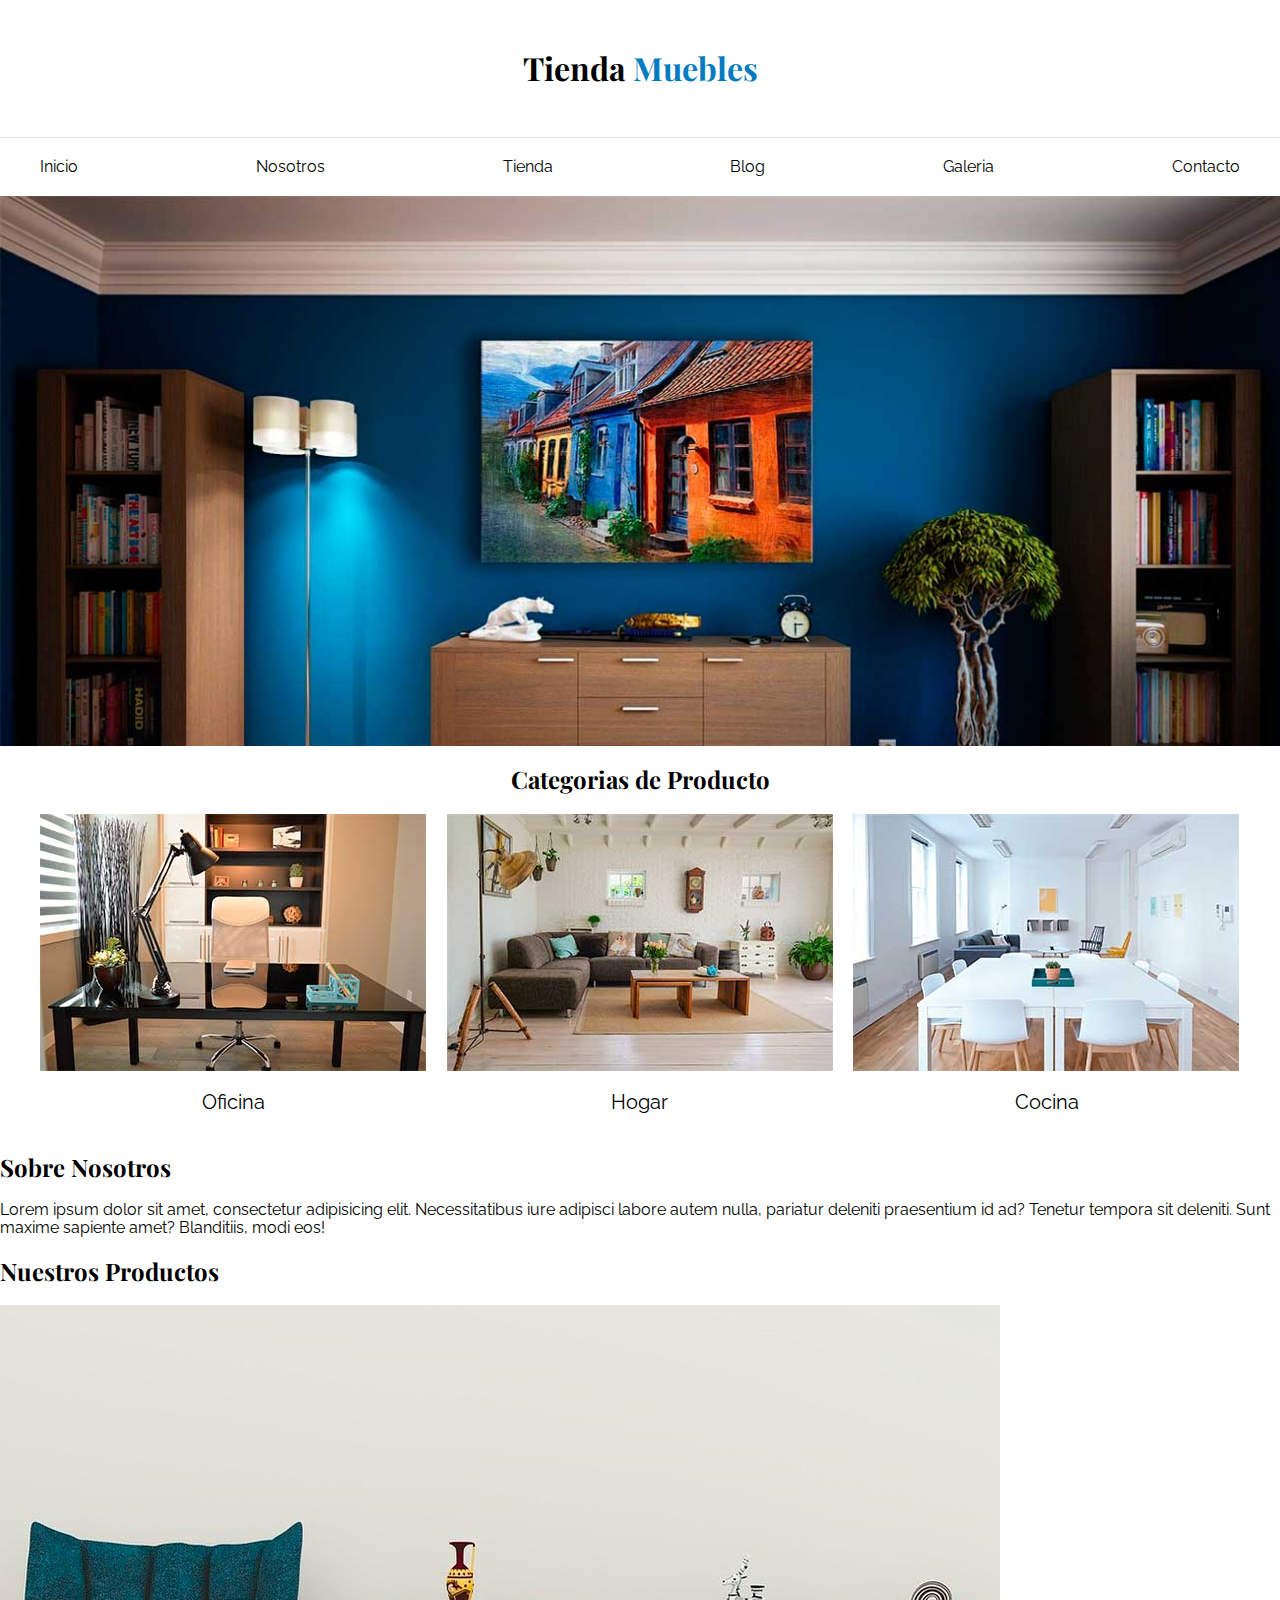
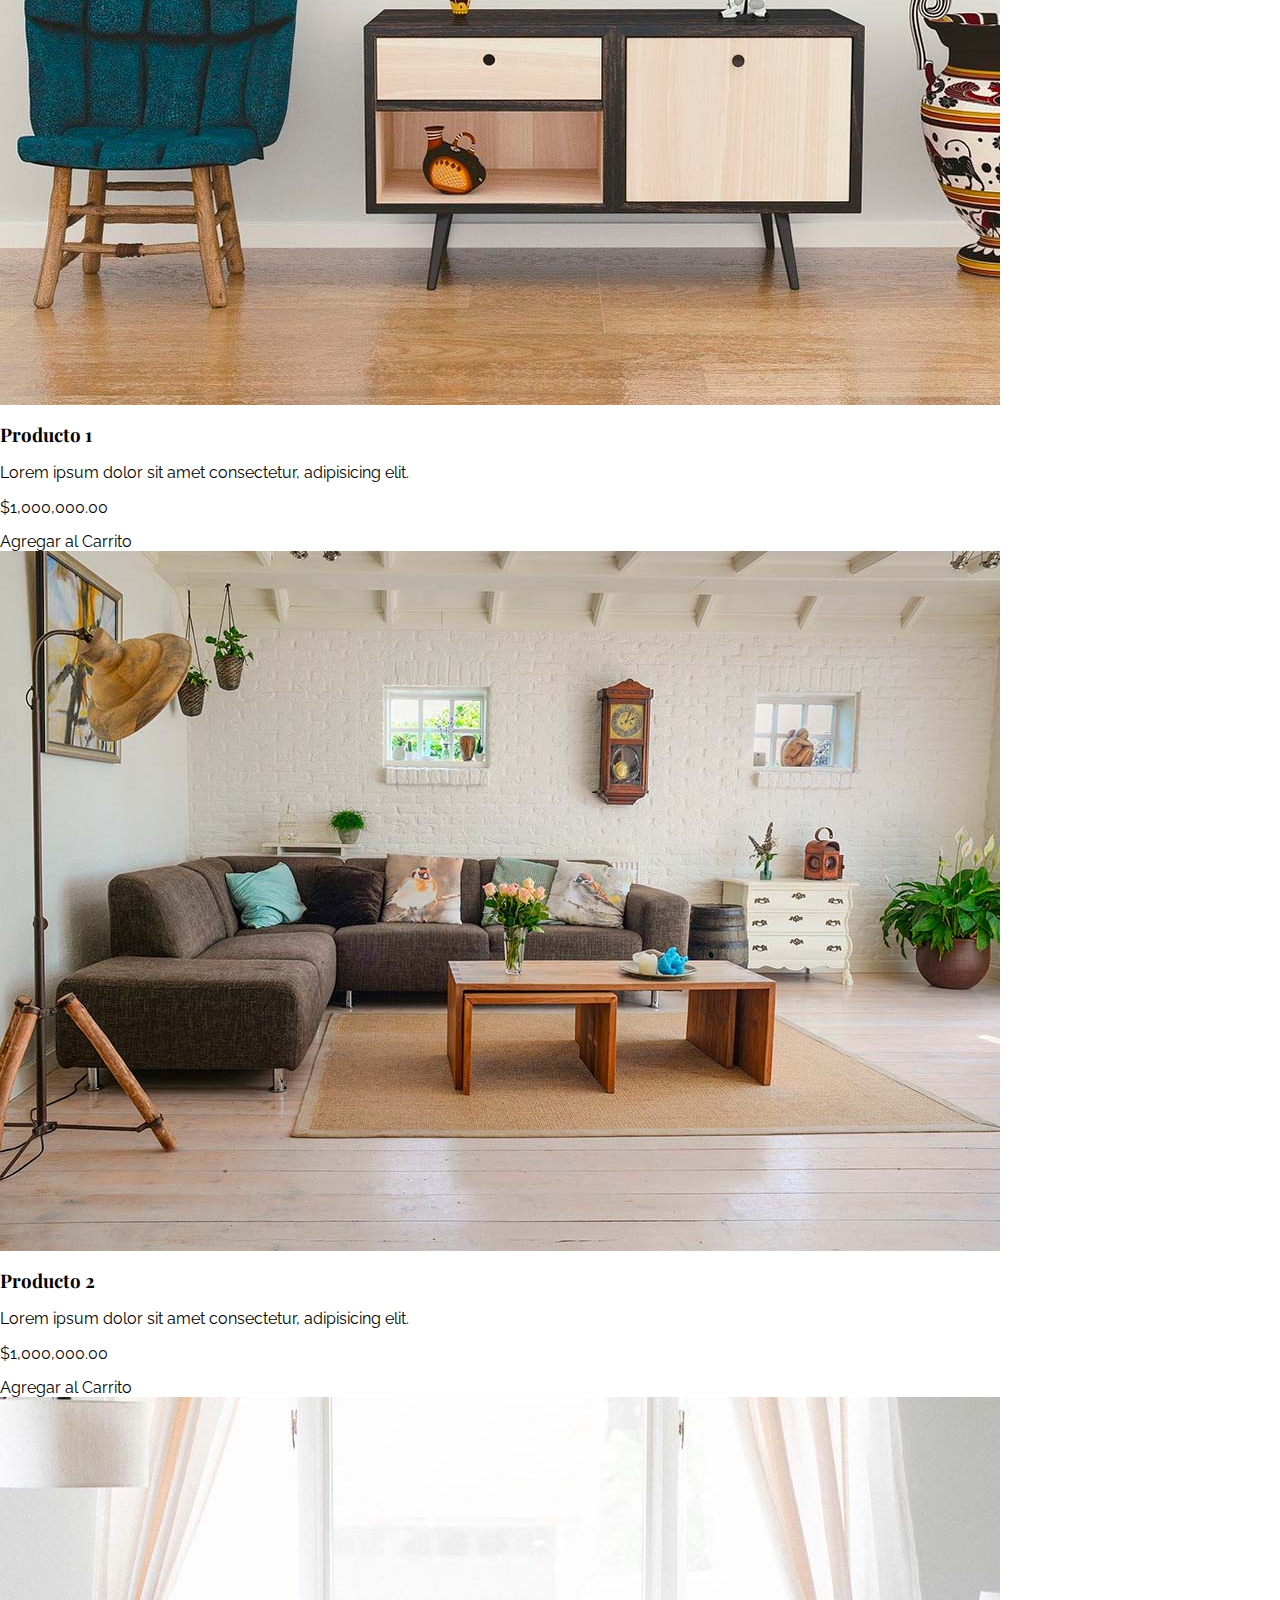
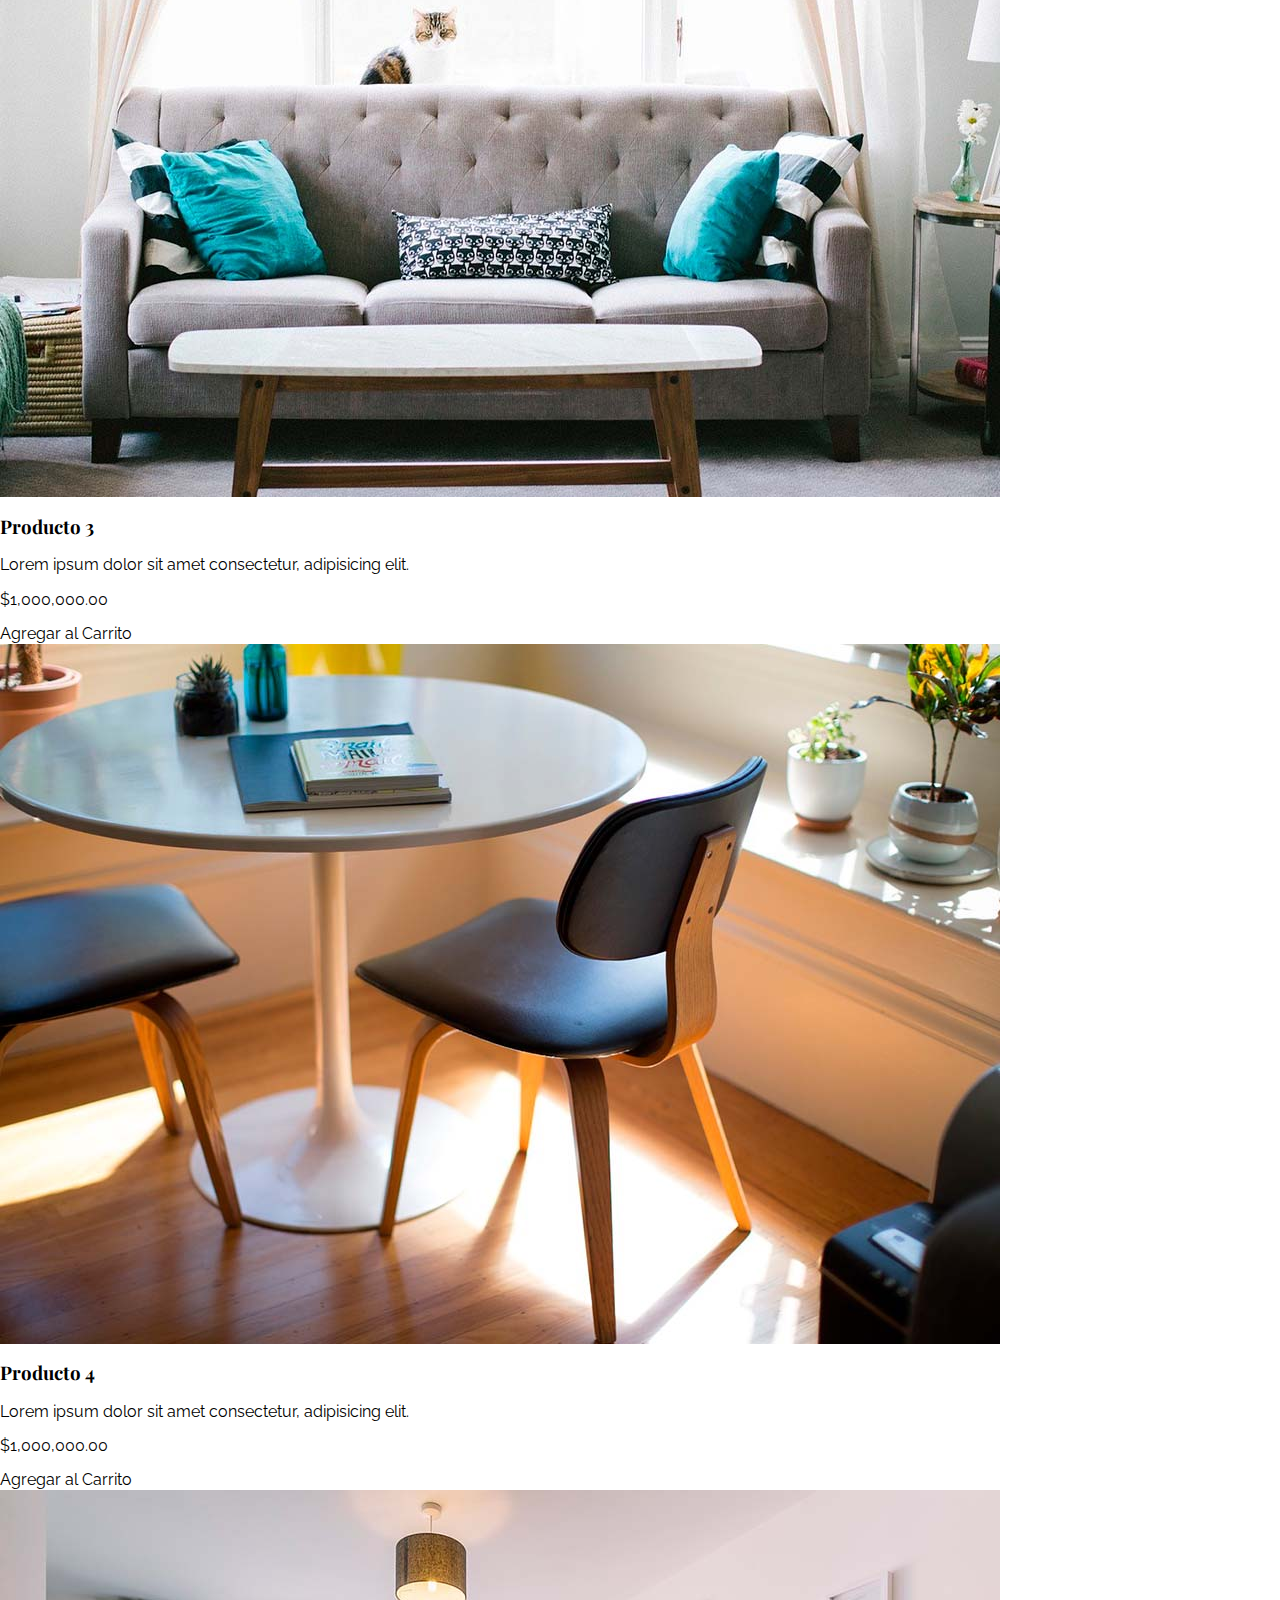
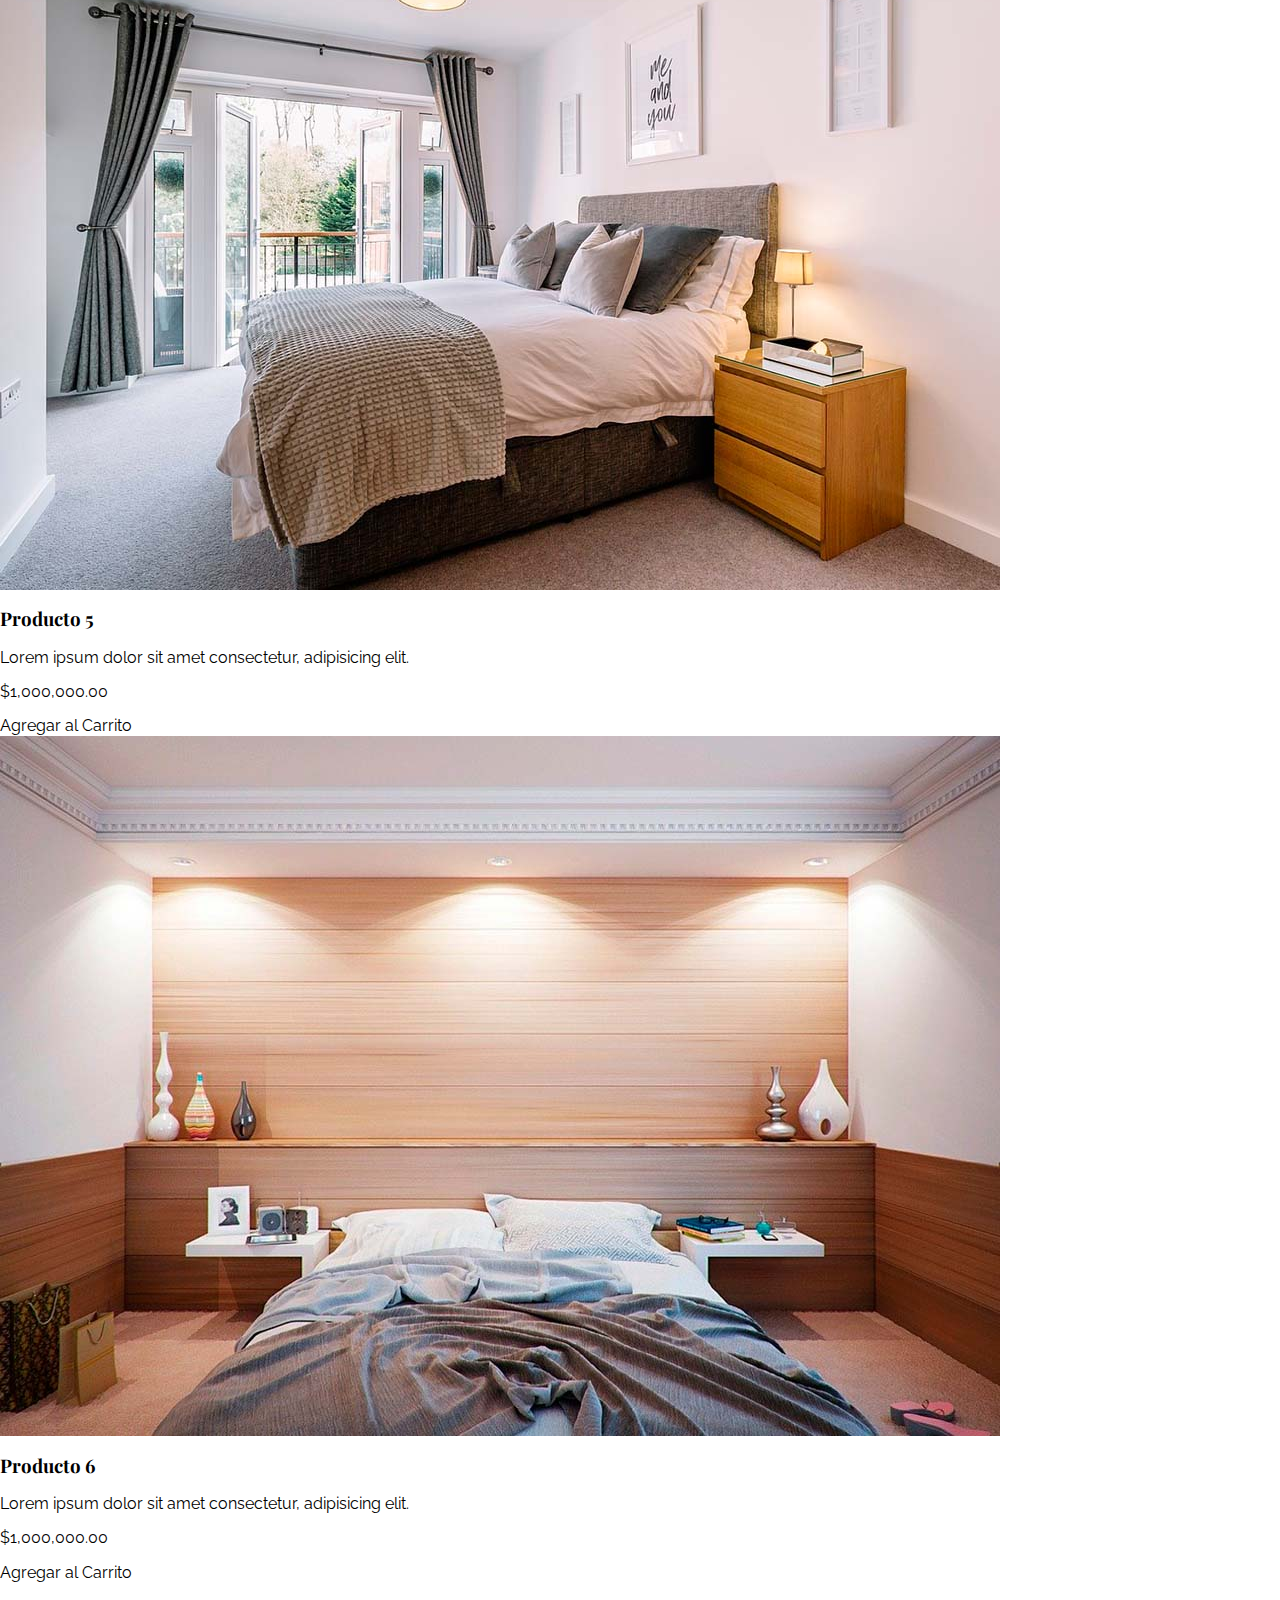
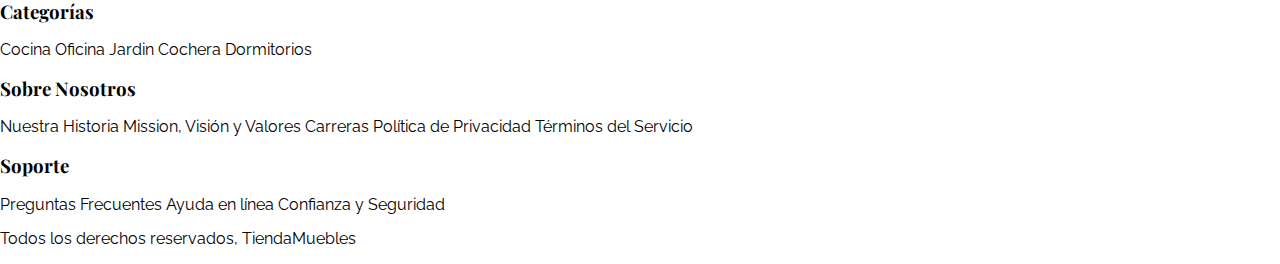
==== commit 07d3d1ca: "Añadiendo fuentes en CSS" ====
--- a/ecommerce/index.html
+++ b/ecommerce/index.html
@@ -1,13 +1,20 @@
 <!DOCTYPE html>
 <html lang="es">
+
 <head>
     <meta charset="UTF-8">
     <meta http-equiv="X-UA-Compatible" content="IE=edge">
     <meta name="viewport" content="width=device-width, initial-scale=1.0">
     <title>Ecommerce - Home</title>
     <link rel="stylesheet" href="css/normalize.css">
+    <link rel="preconnect" href="https://fonts.googleapis.com">
+    <link rel="preconnect" href="https://fonts.gstatic.com" crossorigin>
+    <link
+        href="https://fonts.googleapis.com/css2?family=Playfair+Display:wght@700&family=Raleway:wght@400;700;900&display=swap"
+        rel="stylesheet">
     <link rel="stylesheet" href="css/app.css">
-</head> 
+</head>
+
 <body>
 
     <header>
@@ -23,42 +30,44 @@
             <a href="galeria.html">Galeria</a>
             <a href="contacto.html">Contacto</a>
         </nav>
-    </div>   
-    
+    </div>
+
     <div class="hero"></div>
 
     <section class="contenedor categorias">
         <h2>Categorias de <span>Producto</span></h2>
-        
+
         <div class="listado-categorias">
             <div class="categoria">
                 <img src="img/categoria1.jpg" alt="Imagem Categoria">
                 <a href="#">Oficina</a>
             </div>
-            
+
             <div class="categoria">
                 <img src="img/categoria2.jpg" alt="Imagem Categoria">
                 <a href="#">Hogar</a>
             </div>
-            
+
             <div class="categoria">
                 <img src="img/categoria3.jpg" alt="Imagem Categoria">
                 <a href="#">Cocina</a>
             </div>
         </div>
-        
+
     </section>
 
     <section>
         <div>
             <h2>Sobre Nosotros</h2>
-            <p>Lorem ipsum dolor sit amet, consectetur adipisicing elit. Necessitatibus iure adipisci labore autem nulla, pariatur deleniti praesentium id ad? Tenetur tempora sit deleniti. Sunt maxime sapiente amet? Blanditiis, modi eos!</p>
+            <p>Lorem ipsum dolor sit amet, consectetur adipisicing elit. Necessitatibus iure adipisci labore autem
+                nulla, pariatur deleniti praesentium id ad? Tenetur tempora sit deleniti. Sunt maxime sapiente amet?
+                Blanditiis, modi eos!</p>
         </div>
     </section>
 
     <main>
         <h2>Nuestros Productos</h2>
-        
+
         <div>
             <div>
                 <img src="img/producto1.jpg" alt="Imagem Producto">
@@ -171,4 +180,5 @@
     </footer>
 
 </body>
+
 </html>--- a/ecommerce/css/app.css
+++ b/ecommerce/css/app.css
@@ -10,7 +10,15 @@
      box-sizing: inherit;
 }
 
+body {
+    font-family: 'Raleway', sans-serif;
+}
+
 /* Globales */
+h1, h2, h3 {
+    font-family: 'Playfair Display', serif;
+}
+
 a {
     text-decoration: none;
     color: #000;
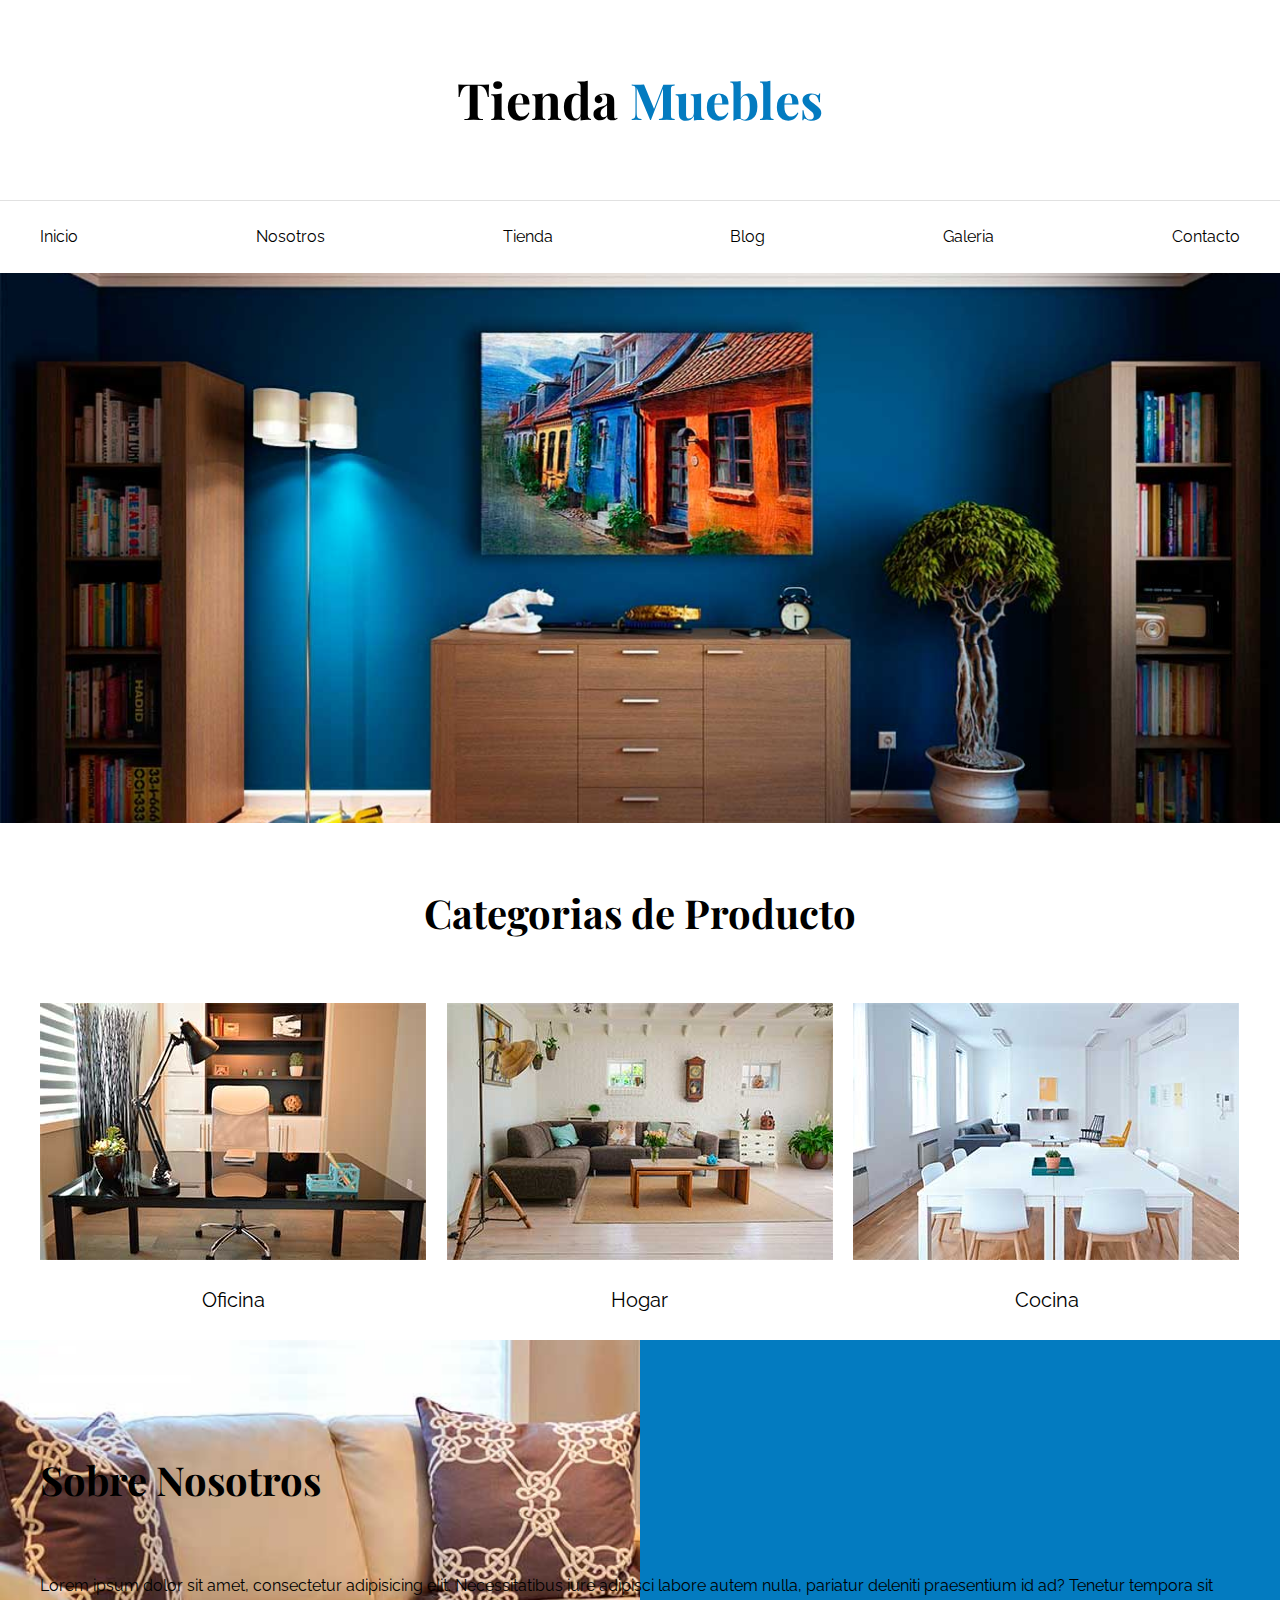
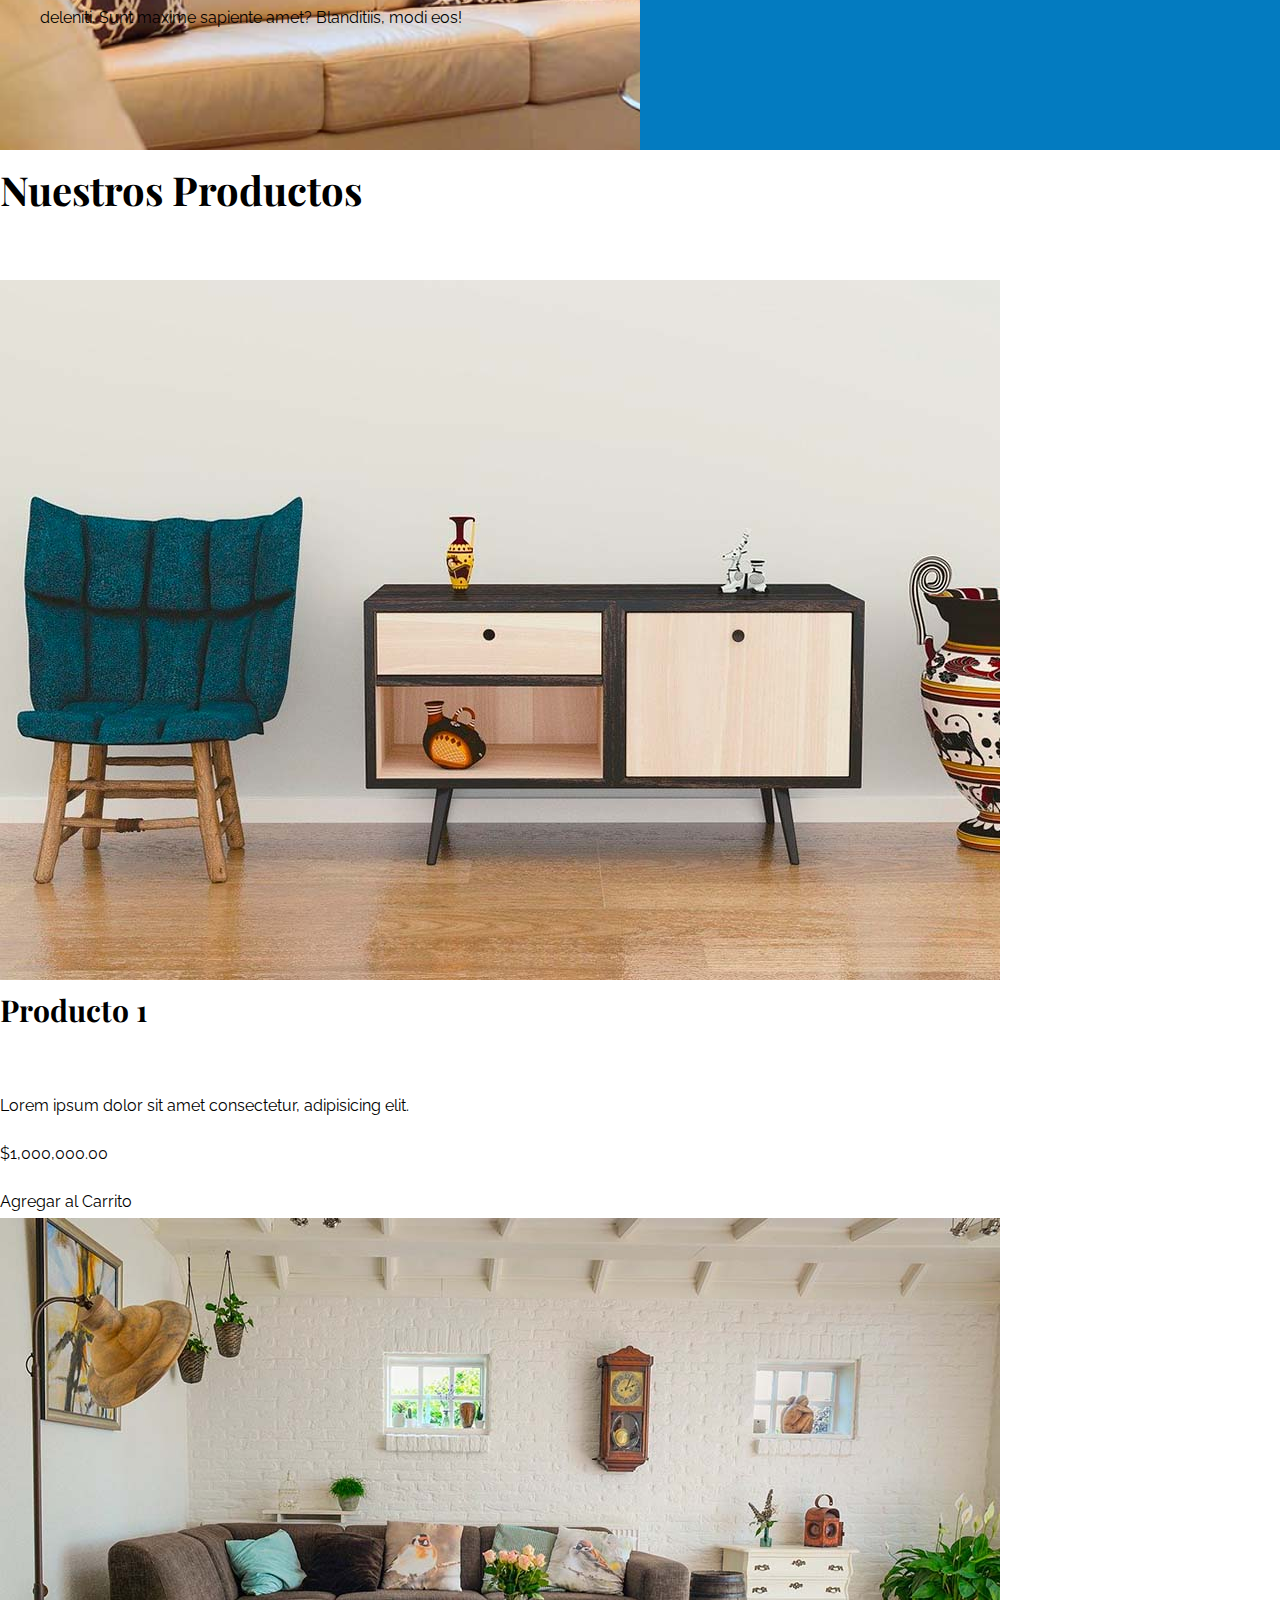
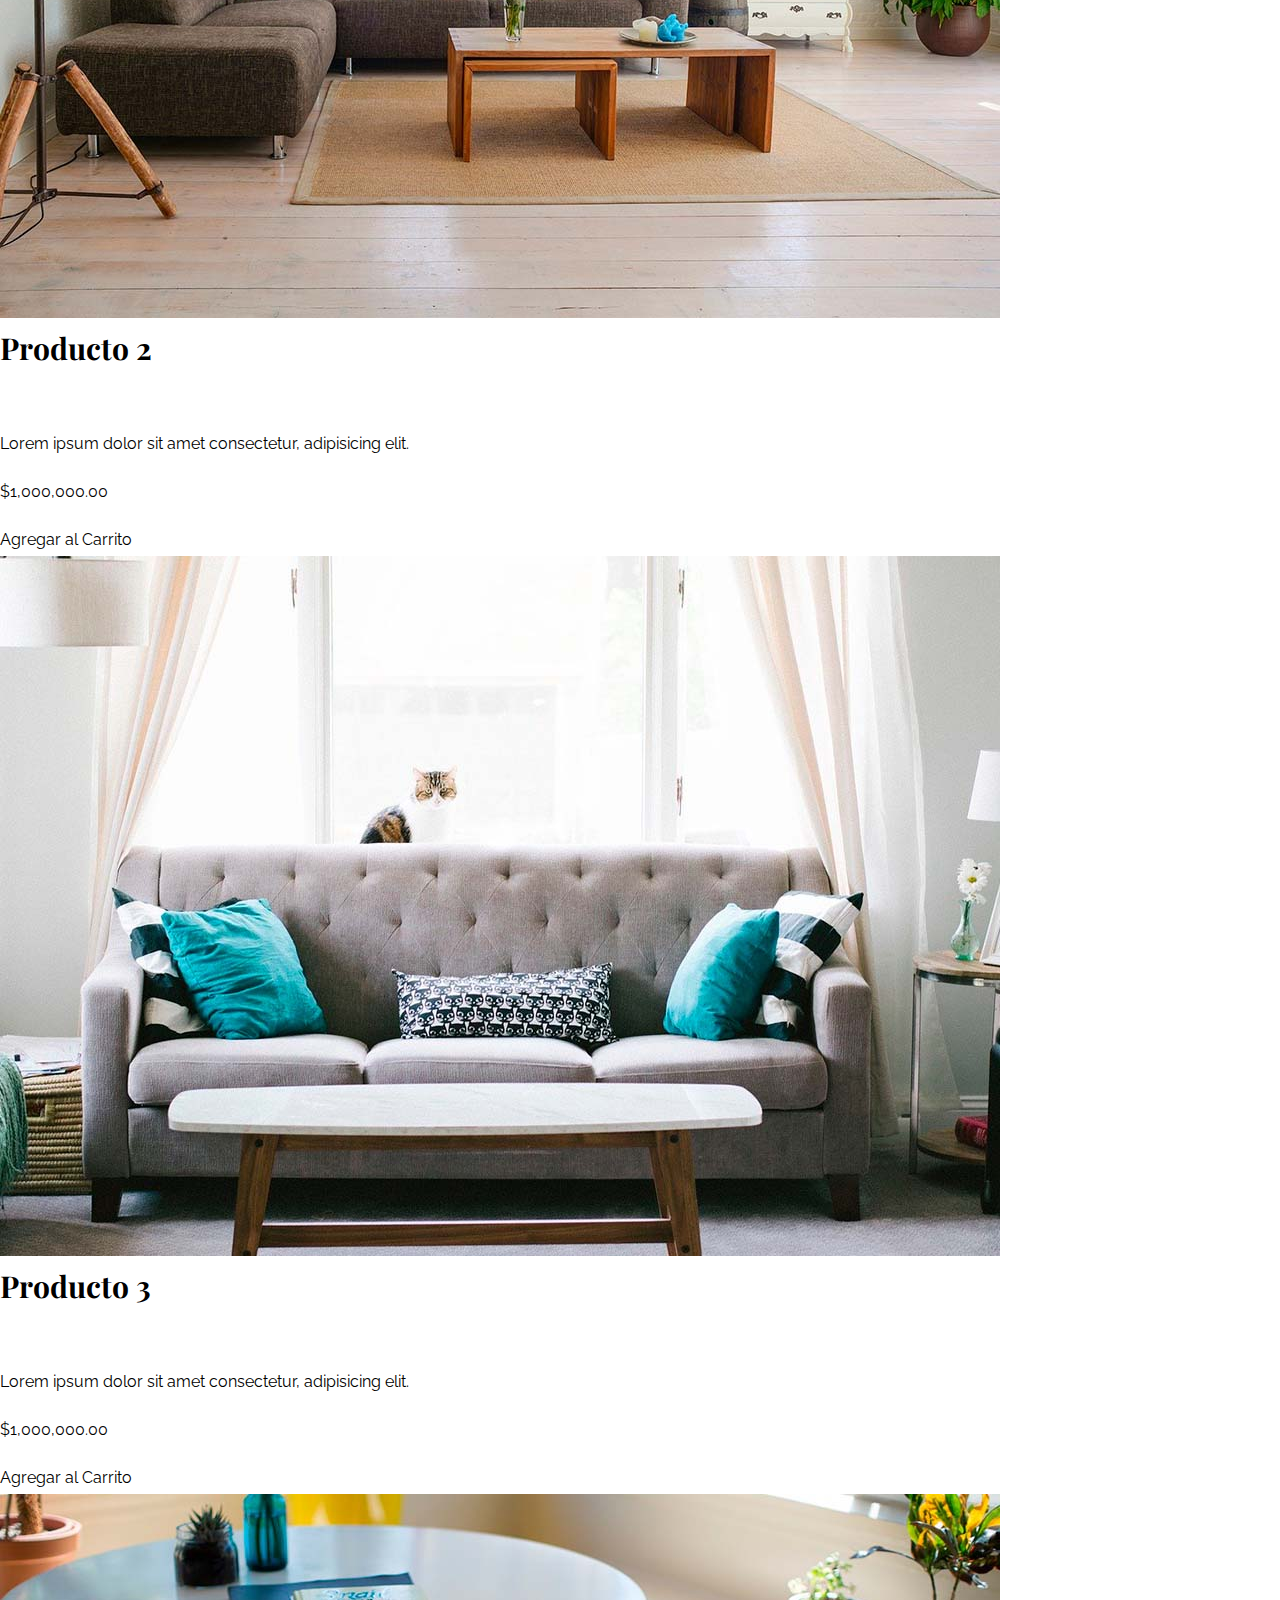
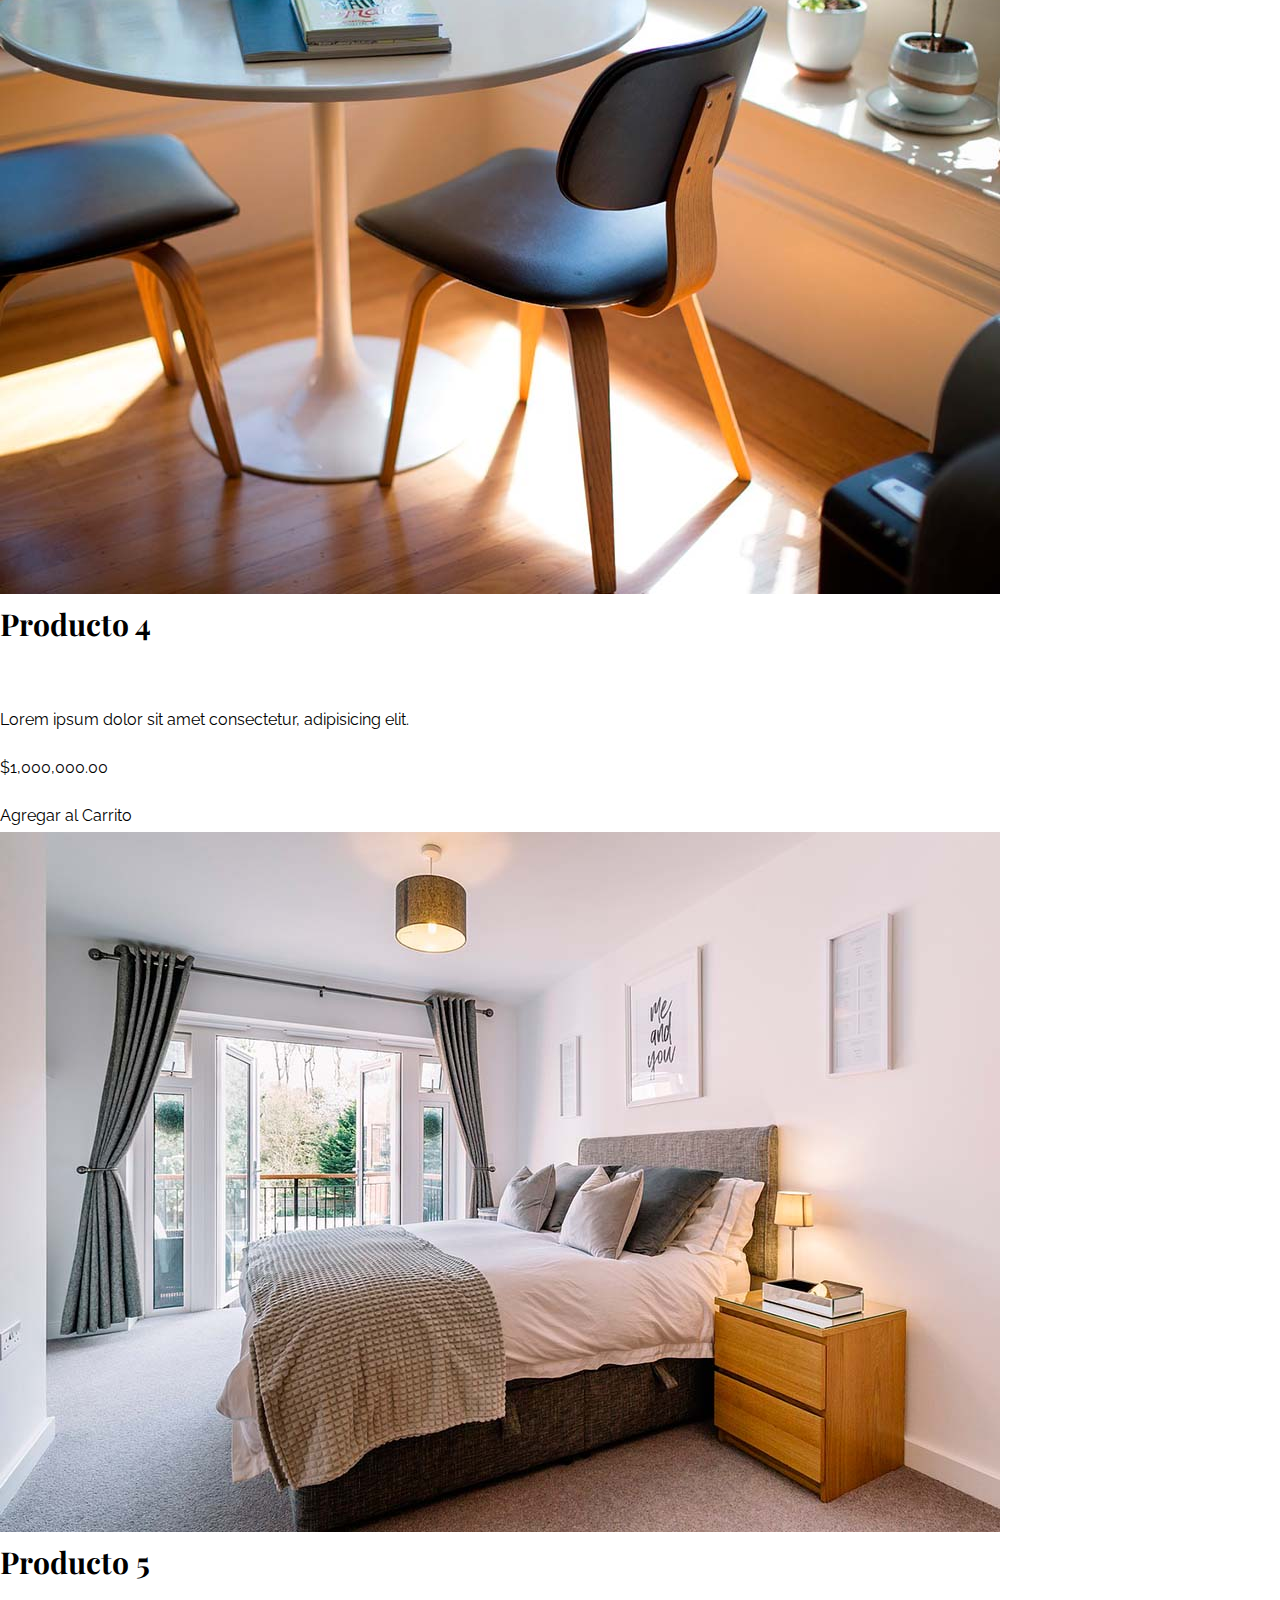
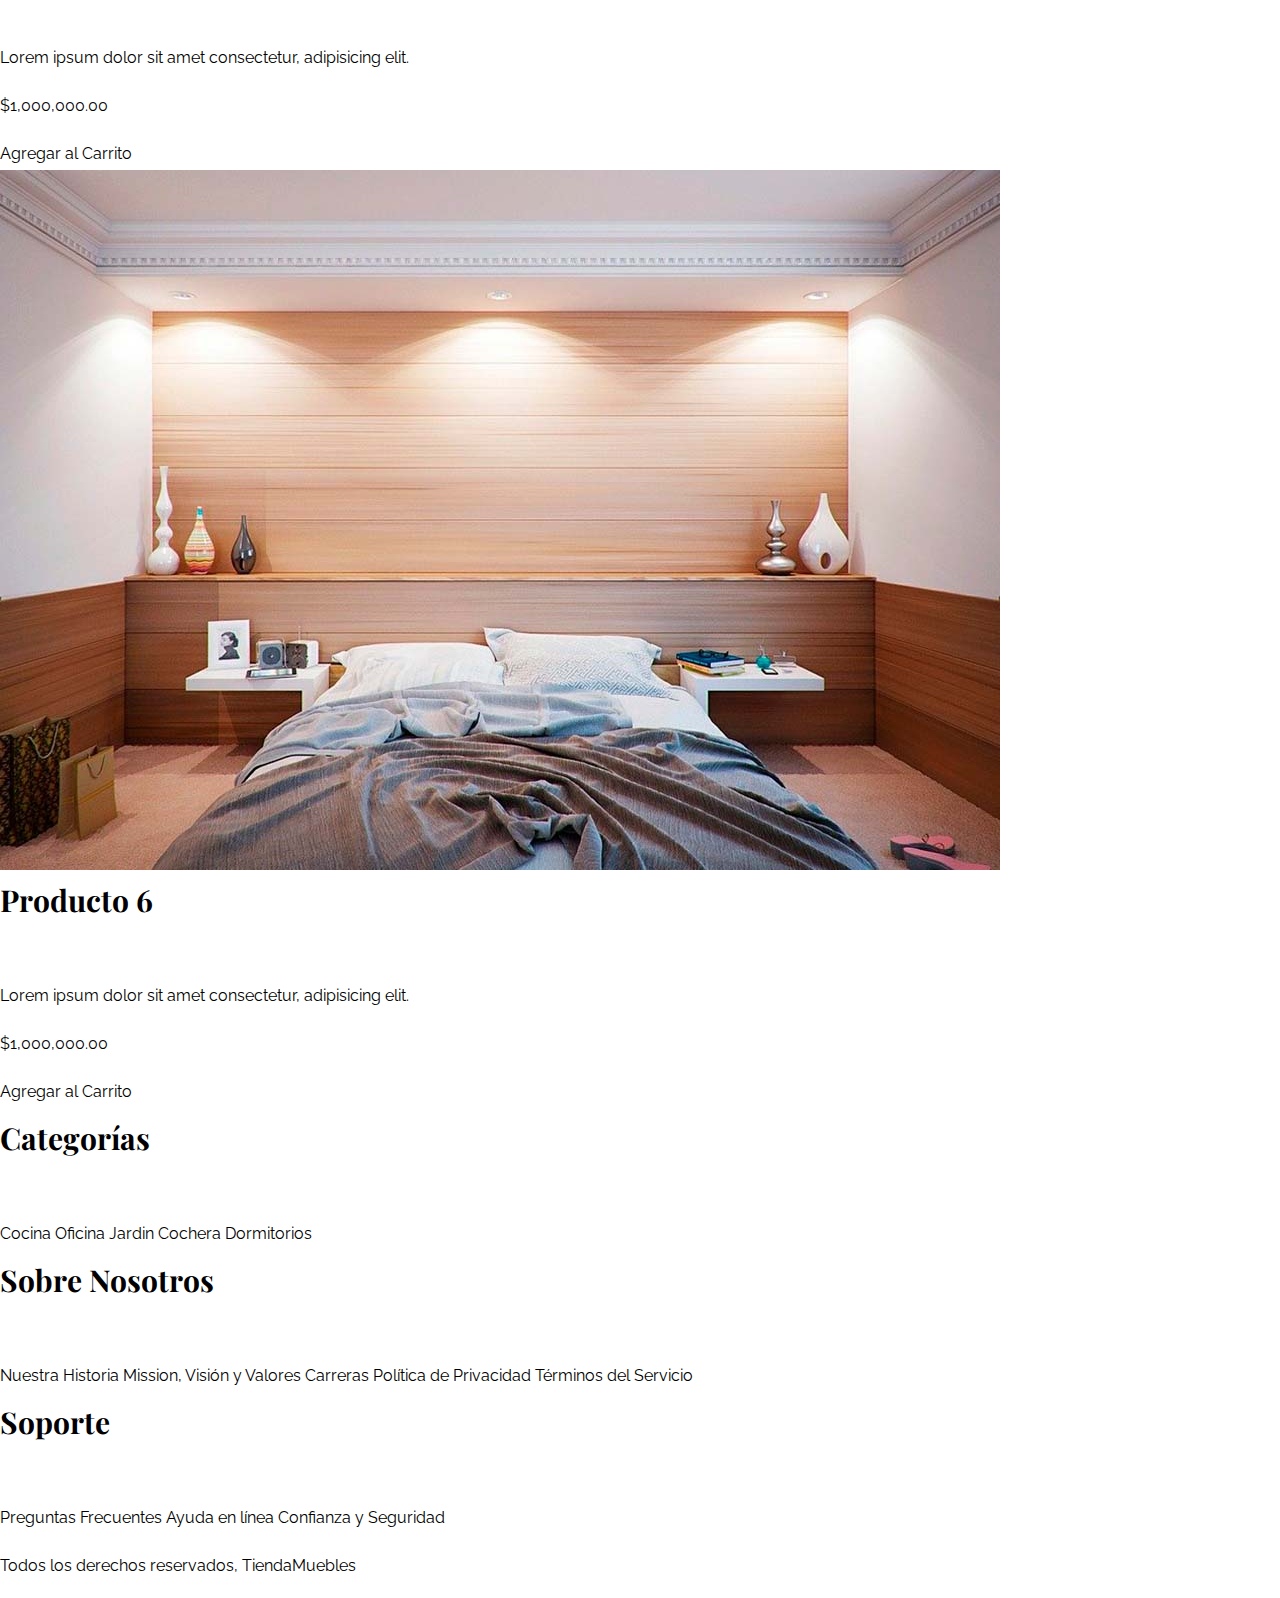
==== commit ab5950d1: "Creando la sección de nosotros" ====
--- a/ecommerce/index.html
+++ b/ecommerce/index.html
@@ -56,8 +56,8 @@
 
     </section>
 
-    <section>
-        <div>
+    <section class="sobre-nosotros">
+        <div class="contenedor">
             <h2>Sobre Nosotros</h2>
             <p>Lorem ipsum dolor sit amet, consectetur adipisicing elit. Necessitatibus iure adipisci labore autem
                 nulla, pariatur deleniti praesentium id ad? Tenetur tempora sit deleniti. Sunt maxime sapiente amet?
--- a/ecommerce/css/app.css
+++ b/ecommerce/css/app.css
@@ -5,6 +5,7 @@
 
 html {
     box-sizing: border-box;
+    font-size: 62.5%; /* 1rem = 10px */
 }
 *, *:before, *:after {
      box-sizing: inherit;
@@ -12,11 +13,28 @@
 
 body {
     font-family: 'Raleway', sans-serif;
+    font-size: 1.6rem;
+    line-height: 2;
 }
 
 /* Globales */
-h1, h2, h3 {
+h1, 
+h2, 
+h3 {
     font-family: 'Playfair Display', serif;
+    margin: 0 0 5rem 0;
+}
+
+h1 {
+    font-size: 5rem;
+}
+
+h2 {
+    font-size: 4rem;
+}
+
+h3 {
+    font-size: 3rem;
 }
 
 a {
@@ -25,7 +43,7 @@
 }
 
 .contenedor {
-    max-width: 1200px;
+    max-width: 120rem;
     margin: 0 auto;
 }
 
@@ -36,8 +54,7 @@
 
 /* Header y Navegación */
 .nombre-sitio {
-    margin-top: 50px;
-    margin-bottom: 50px;
+    margin-top: 5rem;
     text-align: center;
 }
 
@@ -46,11 +63,11 @@
 }
 
 .contenedor-navegacion {
-    border-top: 1px solid #e1e1e1;
+    border-top: .1rem solid #e1e1e1;
 }
 
 .nav-principal {
-    padding: 20px 0;
+    padding: 2rem 0;
     display: flex;
     justify-content: space-between;
 }
@@ -59,10 +76,15 @@
     background-image: url(../img/principal.jpg);
     background-repeat: no-repeat;
     background-size: cover;
-    height: 550px;
+    background-position: center center;
+    height: 55rem;
 }
 
 /* Categorias */
+.categorias {
+    padding-top: 5rem;
+}
+
 .categorias h2 {
     text-align: center;
 }
@@ -70,18 +92,28 @@
 .categoria a {
     text-align: center;
     display: block;
-    padding: 20px;
-    font-size: 20px;
+    padding: 2rem;
+    font-size: 2rem;
 }
 
 .categoria a:hover {
     background-color: #037bc0;
     color:#FFF;
-    border-bottom-right-radius: 10px;
+    border-bottom-right-radius: 1rem;
 }
 
 .listado-categorias {
     display: grid;
     grid-template-columns: repeat(3, 1fr);
-    gap: 20px;
+    gap: 2rem;
+}
+
+/* Bloque nosotros */
+
+.sobre-nosotros {
+    background-image: linear-gradient( to right, transparent 50%, #037bc0 50%, #037bc0 100% ), url(../img/nosotros.jpg);
+    background-position: left center;
+    padding: 10rem 0;
+    background-repeat: no-repeat;
+    background-size: 100%, 120rem;
 }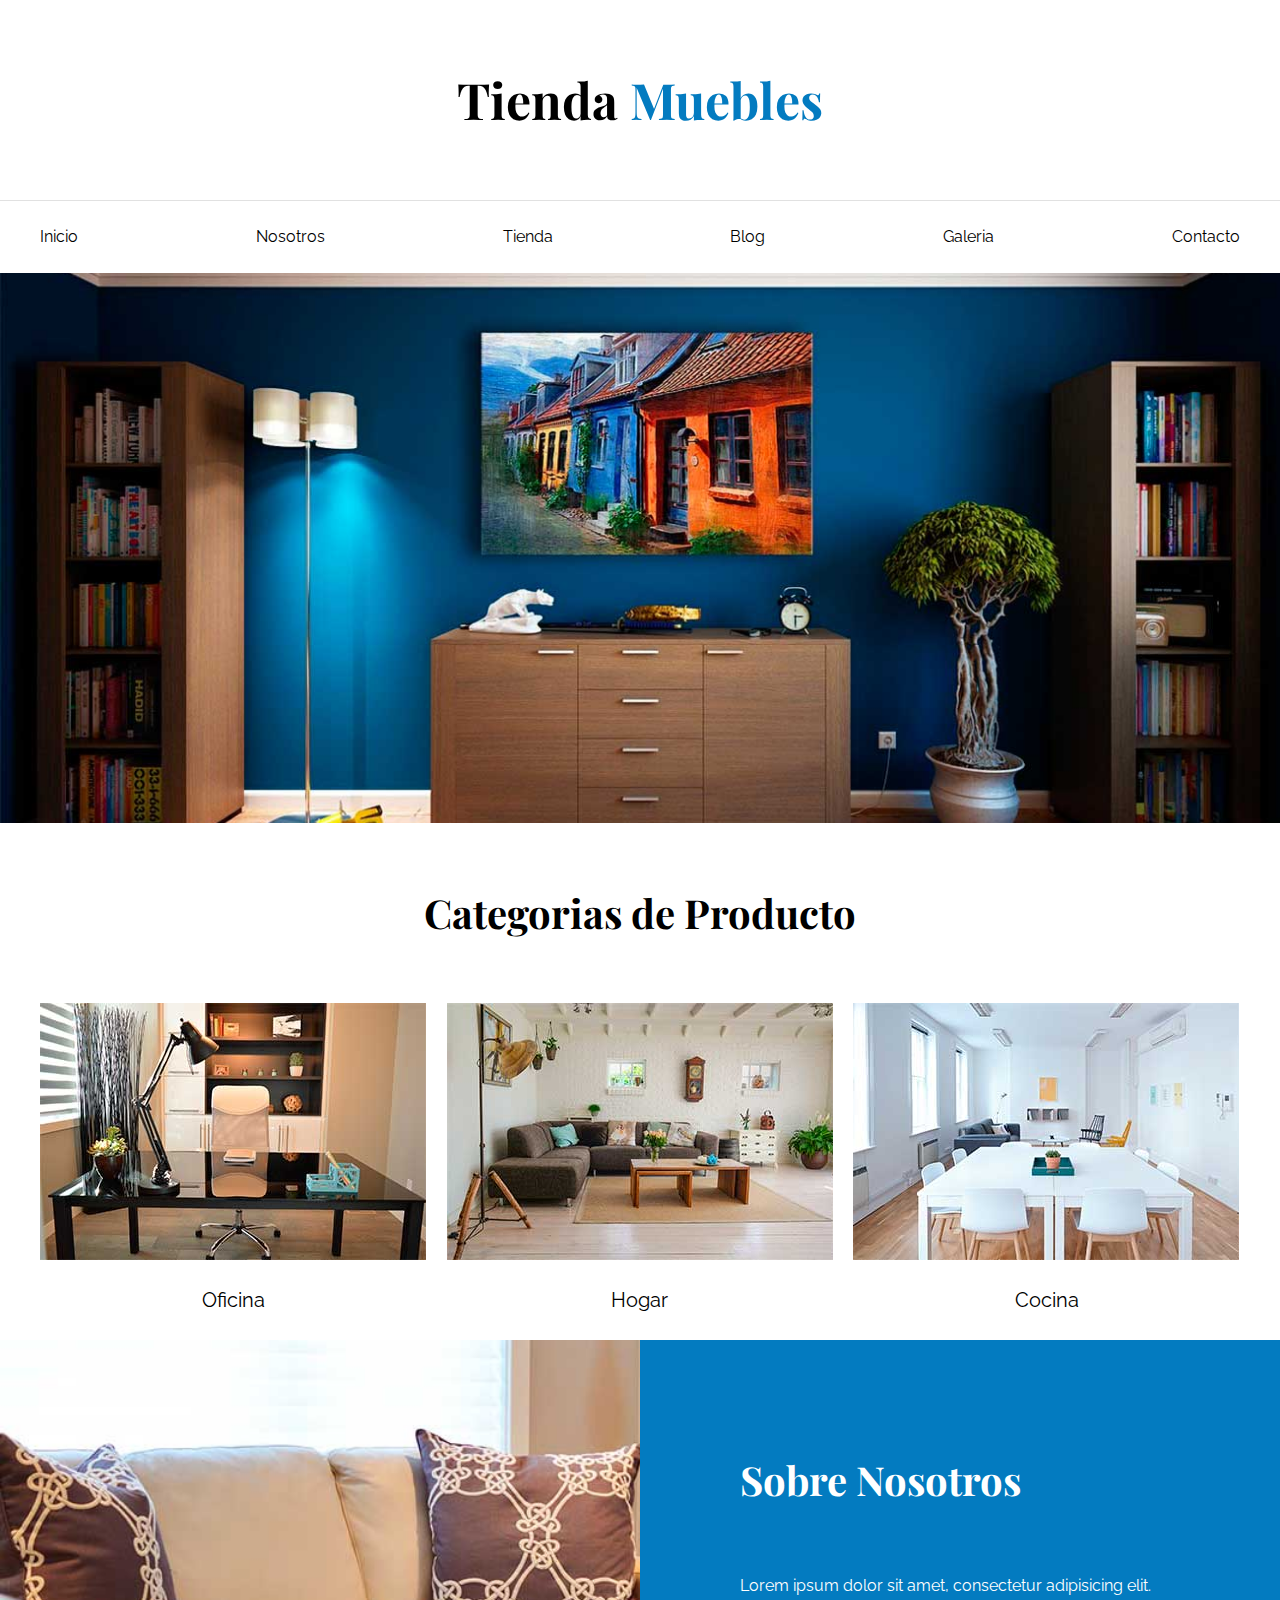
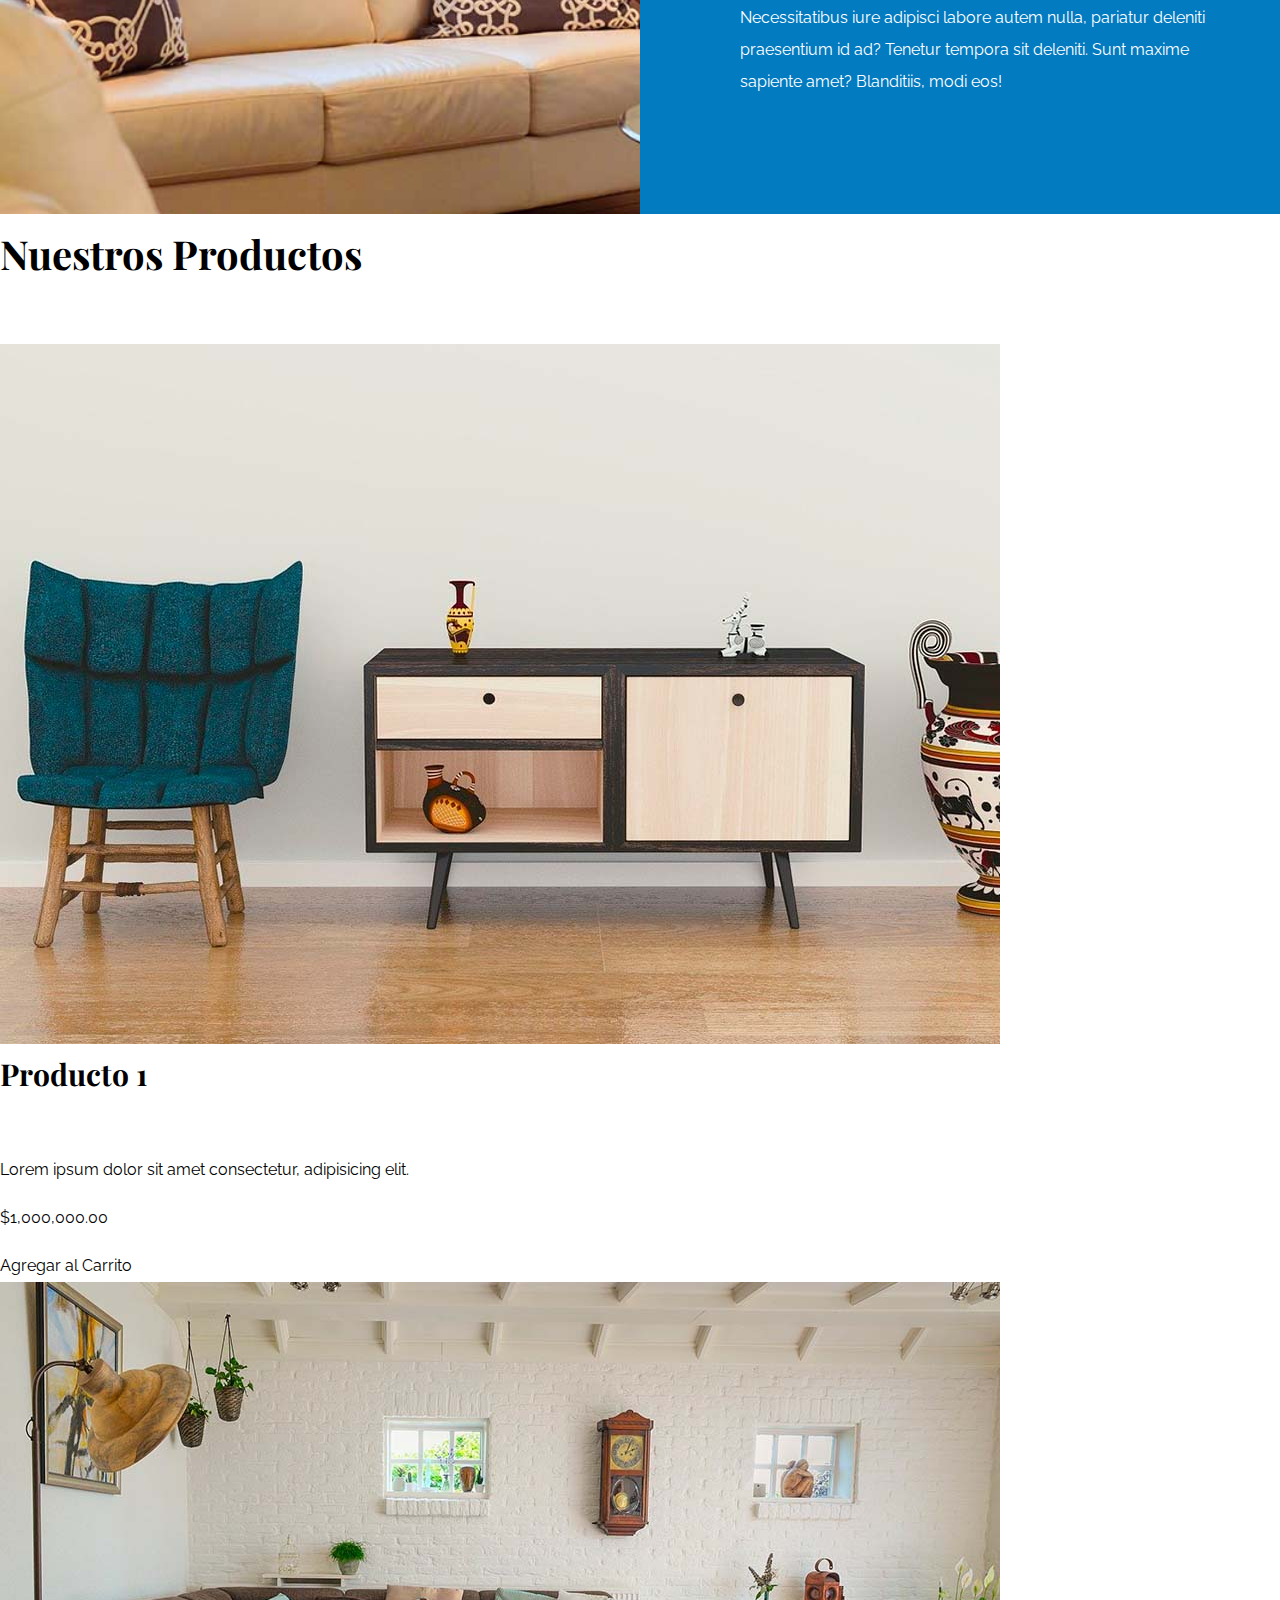
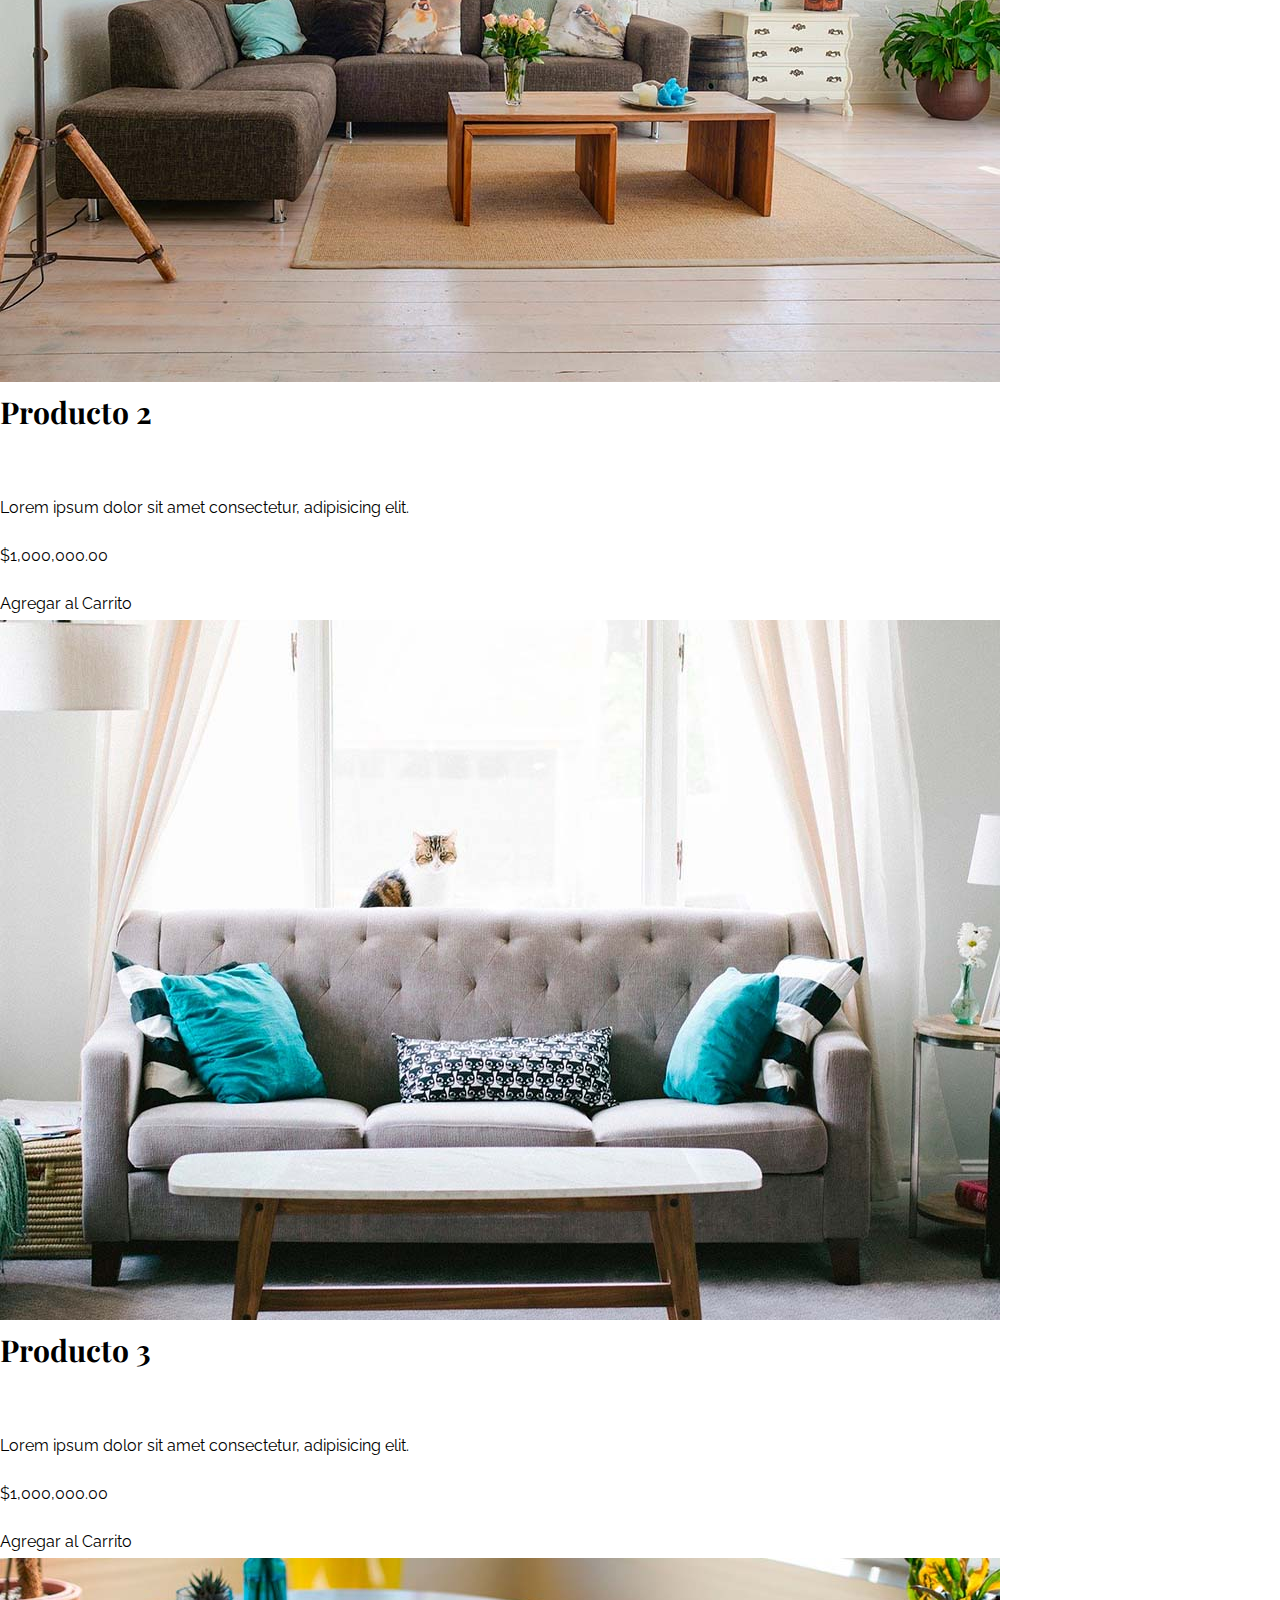
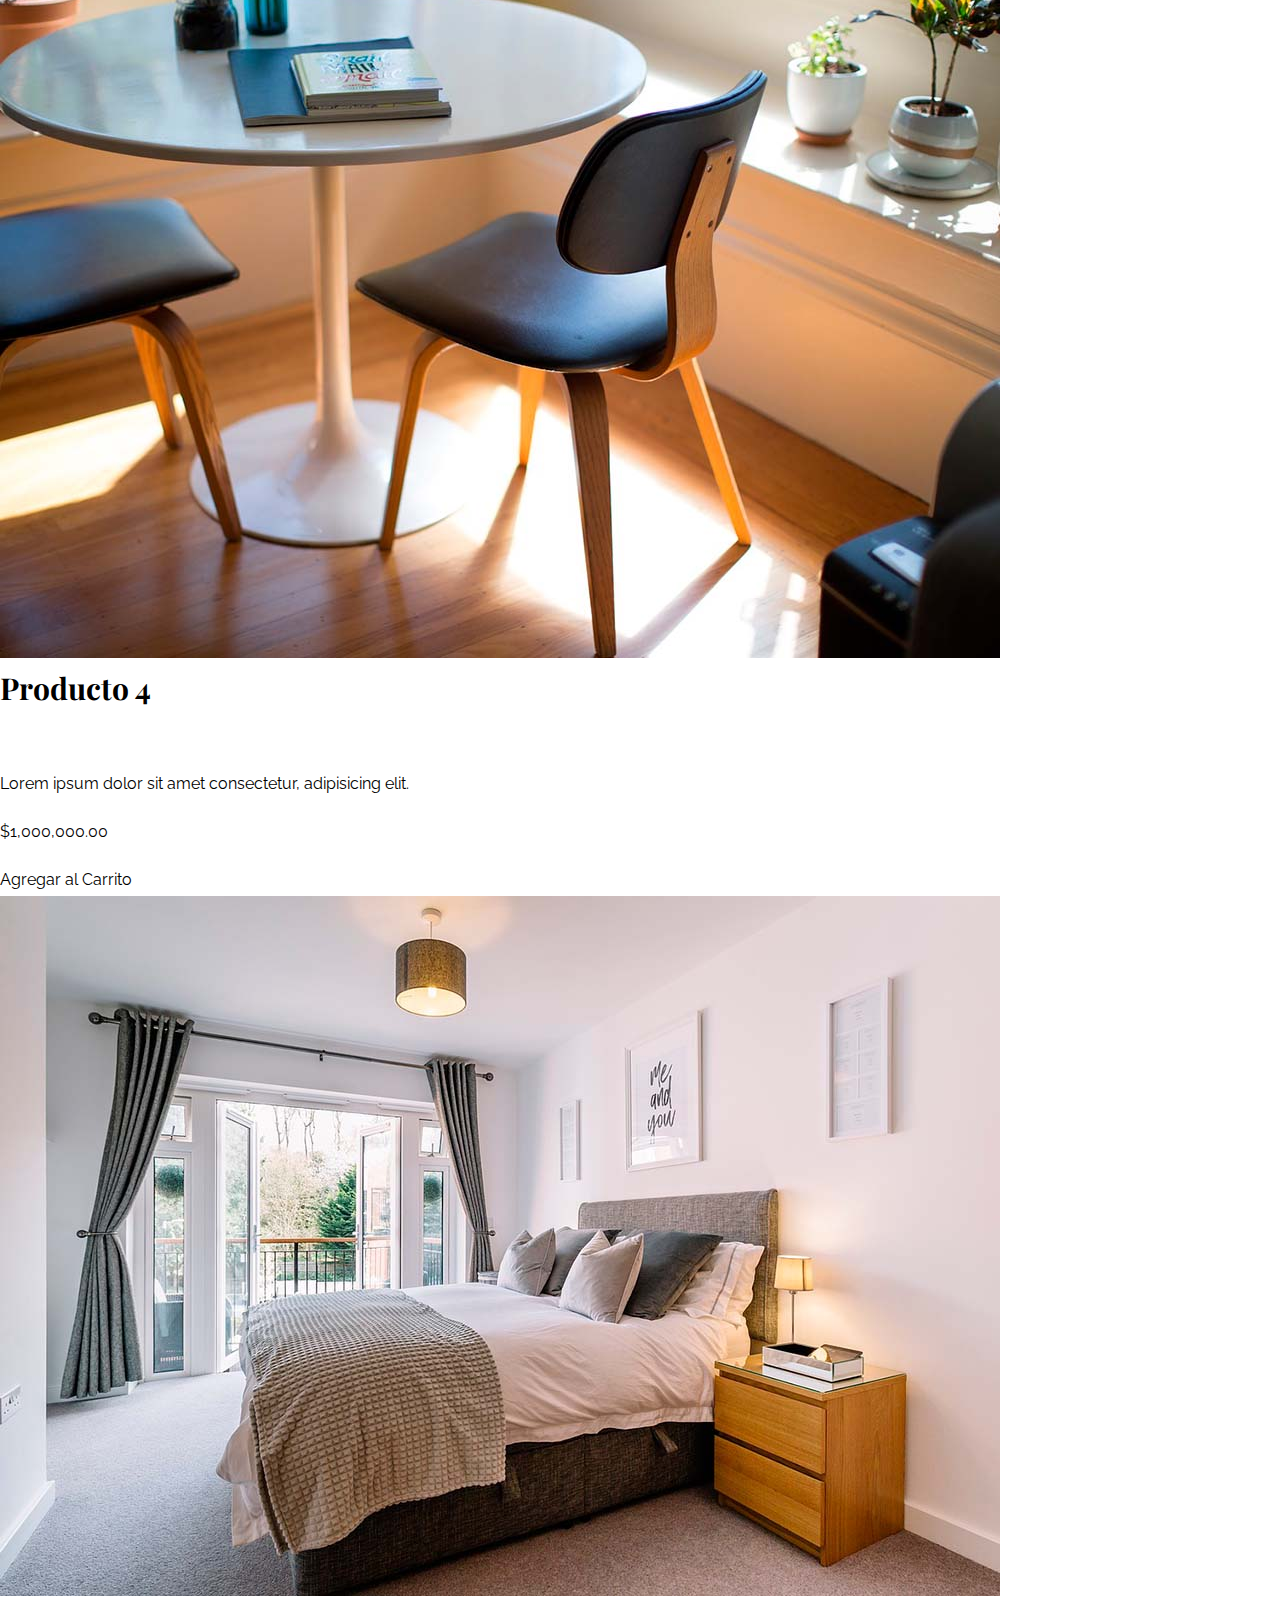
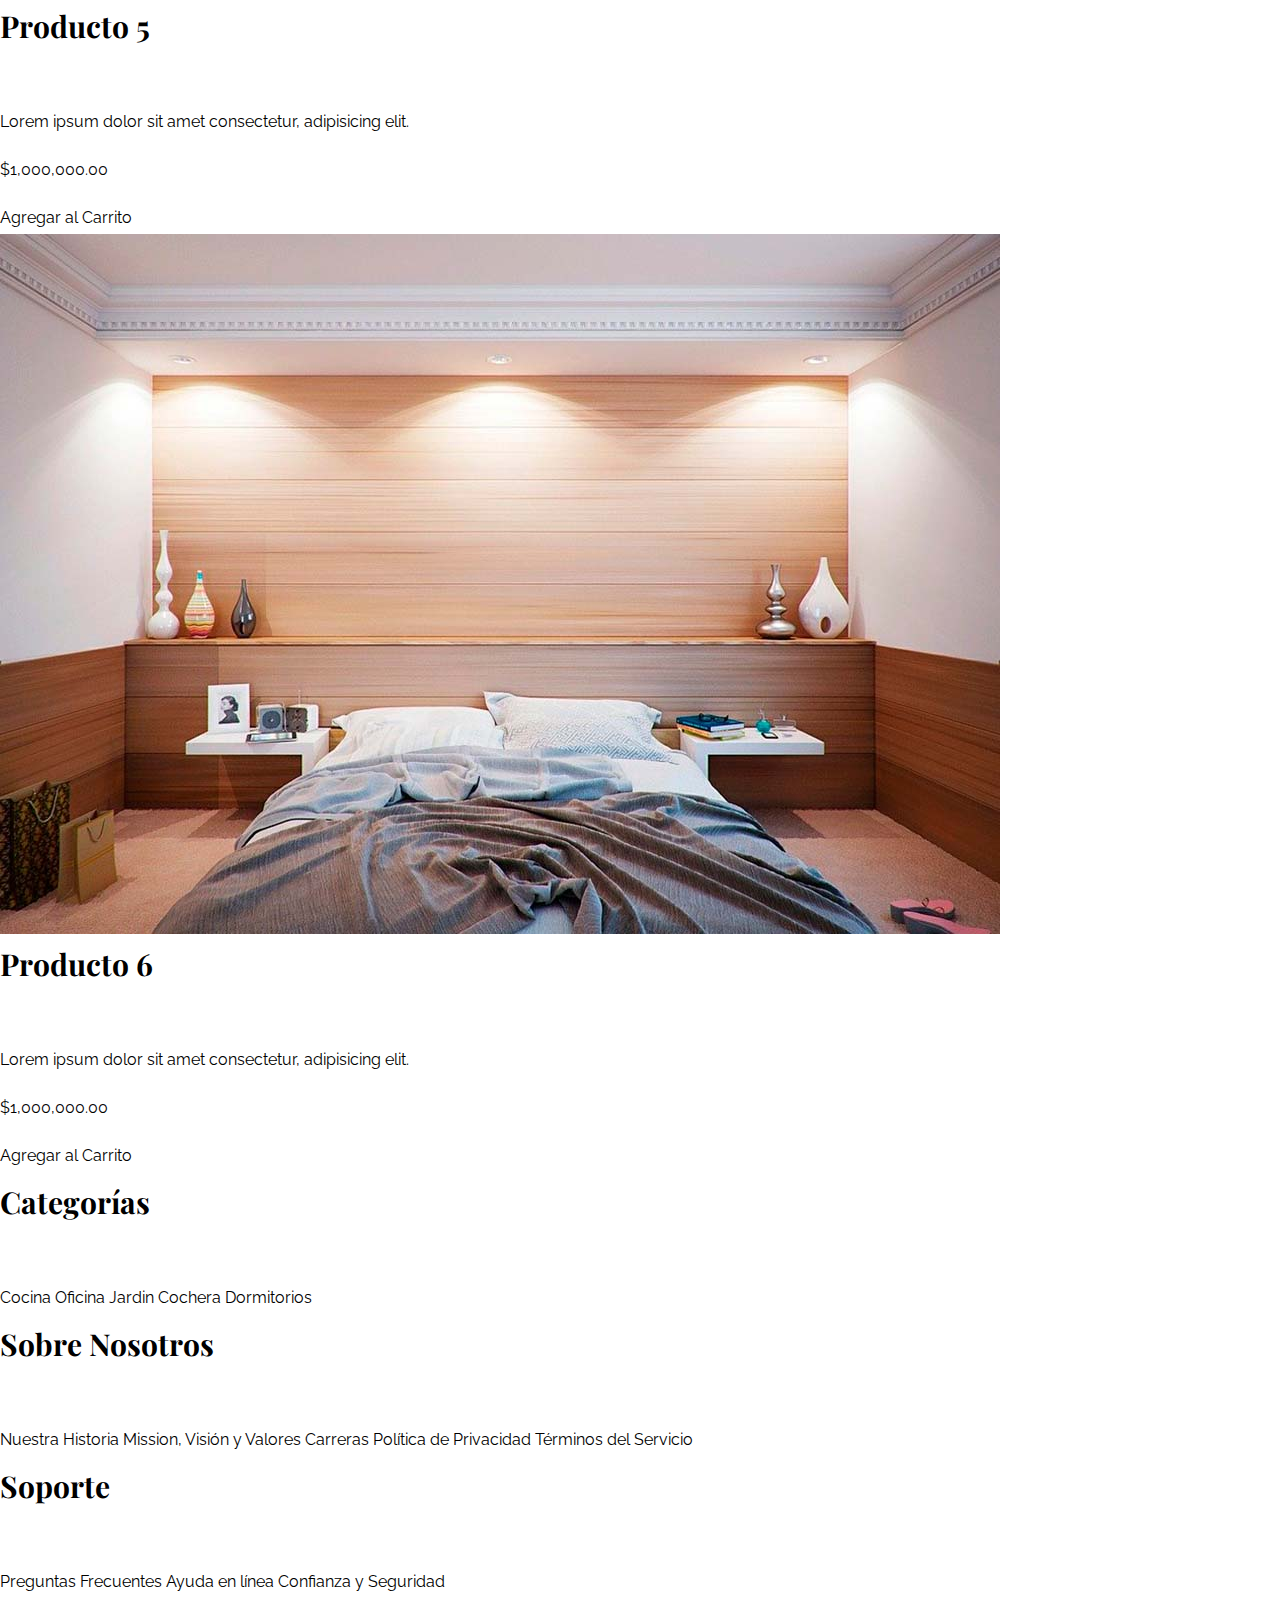
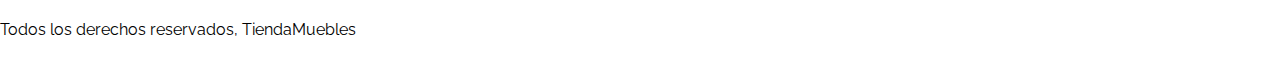
==== commit 2e19ffc8: "Cuando utilizar CSS Grid y cuando Flexbox" ====
--- a/ecommerce/index.html
+++ b/ecommerce/index.html
@@ -57,11 +57,13 @@
     </section>
 
     <section class="sobre-nosotros">
-        <div class="contenedor">
-            <h2>Sobre Nosotros</h2>
-            <p>Lorem ipsum dolor sit amet, consectetur adipisicing elit. Necessitatibus iure adipisci labore autem
-                nulla, pariatur deleniti praesentium id ad? Tenetur tempora sit deleniti. Sunt maxime sapiente amet?
-                Blanditiis, modi eos!</p>
+        <div class="contenedor sobre-nosotros-grid">
+            <div class="texto-nosotros">
+                <h2>Sobre Nosotros</h2>
+                <p>Lorem ipsum dolor sit amet, consectetur adipisicing elit. Necessitatibus iure adipisci labore autem
+                    nulla, pariatur deleniti praesentium id ad? Tenetur tempora sit deleniti. Sunt maxime sapiente amet?
+                    Blanditiis, modi eos!</p>
+            </div>
         </div>
     </section>
 
--- a/ecommerce/css/app.css
+++ b/ecommerce/css/app.css
@@ -116,4 +116,19 @@
     padding: 10rem 0;
     background-repeat: no-repeat;
     background-size: 100%, 120rem;
+}
+
+.sobre-nosotros-grid {
+    /* display: grid;
+    grid-template-columns: repeat(2, 1fr);
+    column-gap: 5rem; */
+    display: flex;
+    justify-content: flex-end;
+}
+
+.texto-nosotros {
+    /* grid-column: 2 / 3; */
+    flex-basis: 50%;
+    padding-left: 10rem;
+    color: #FFF;
 }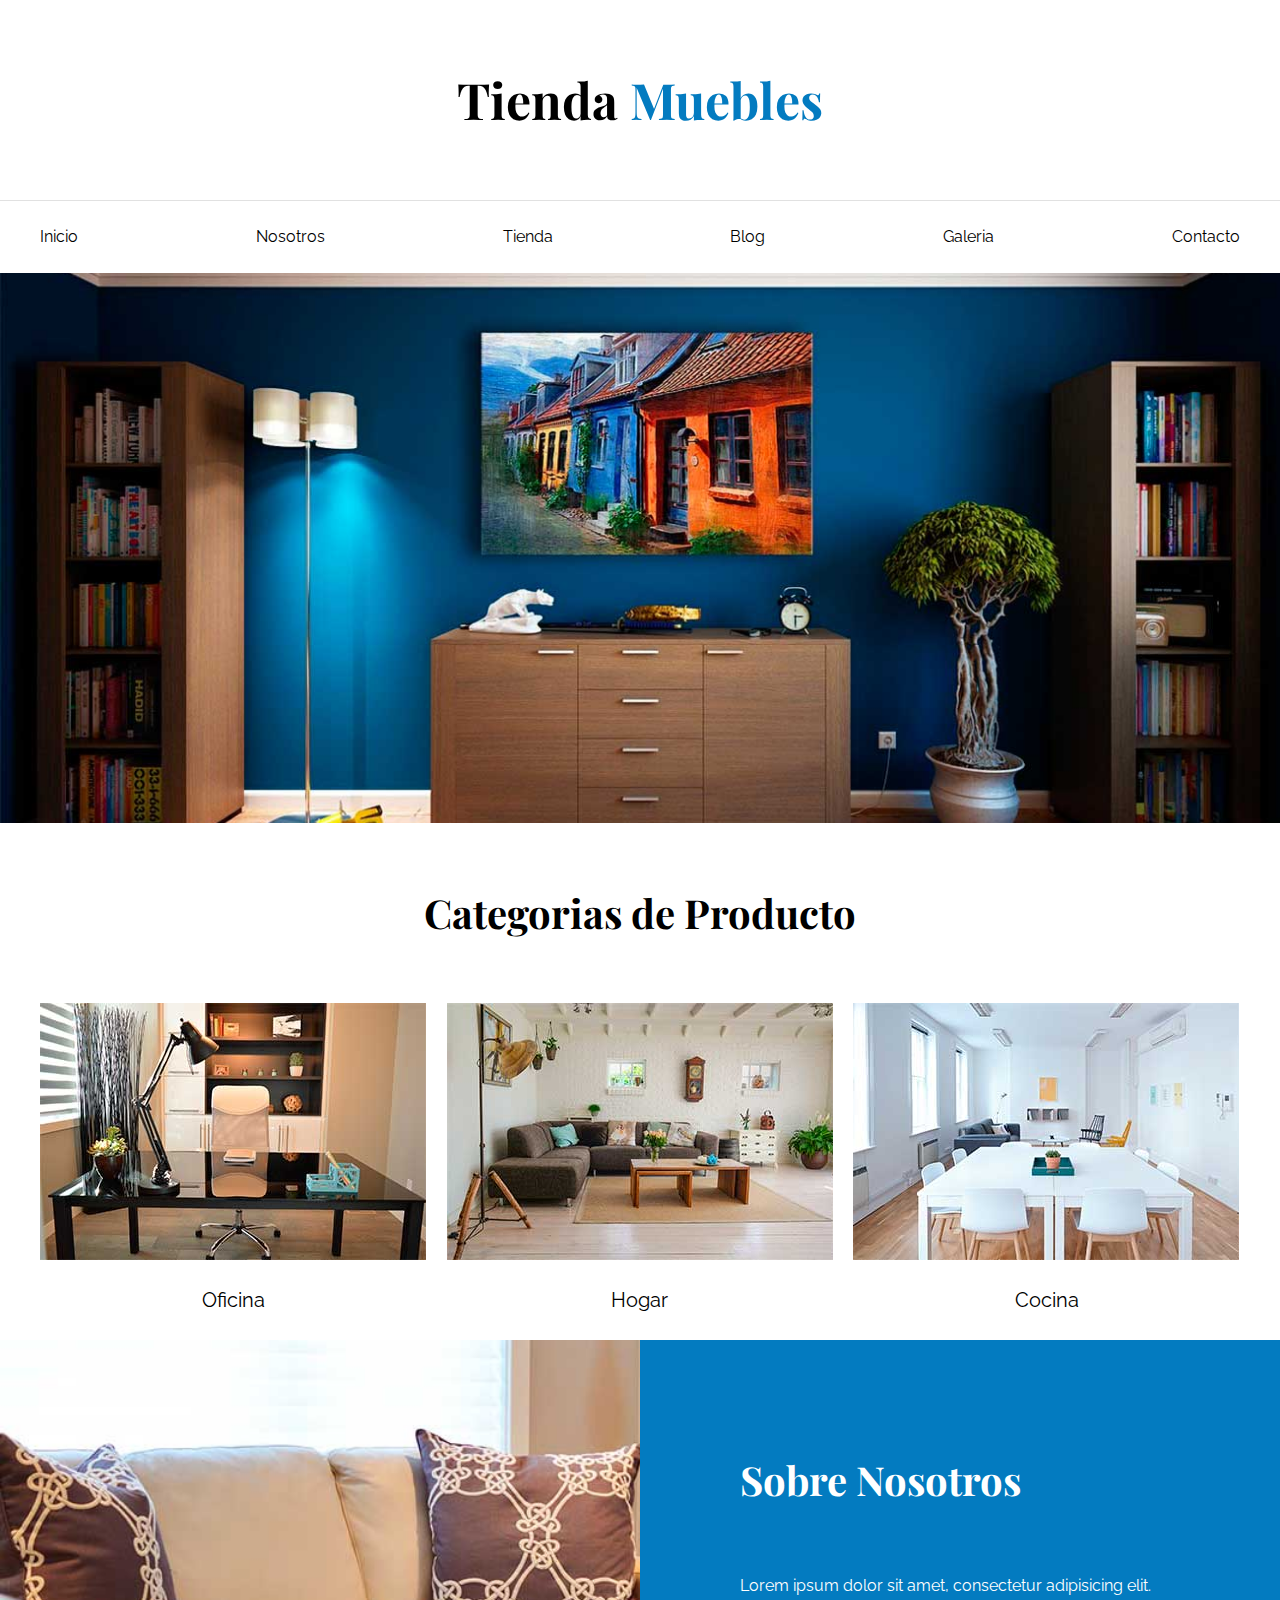
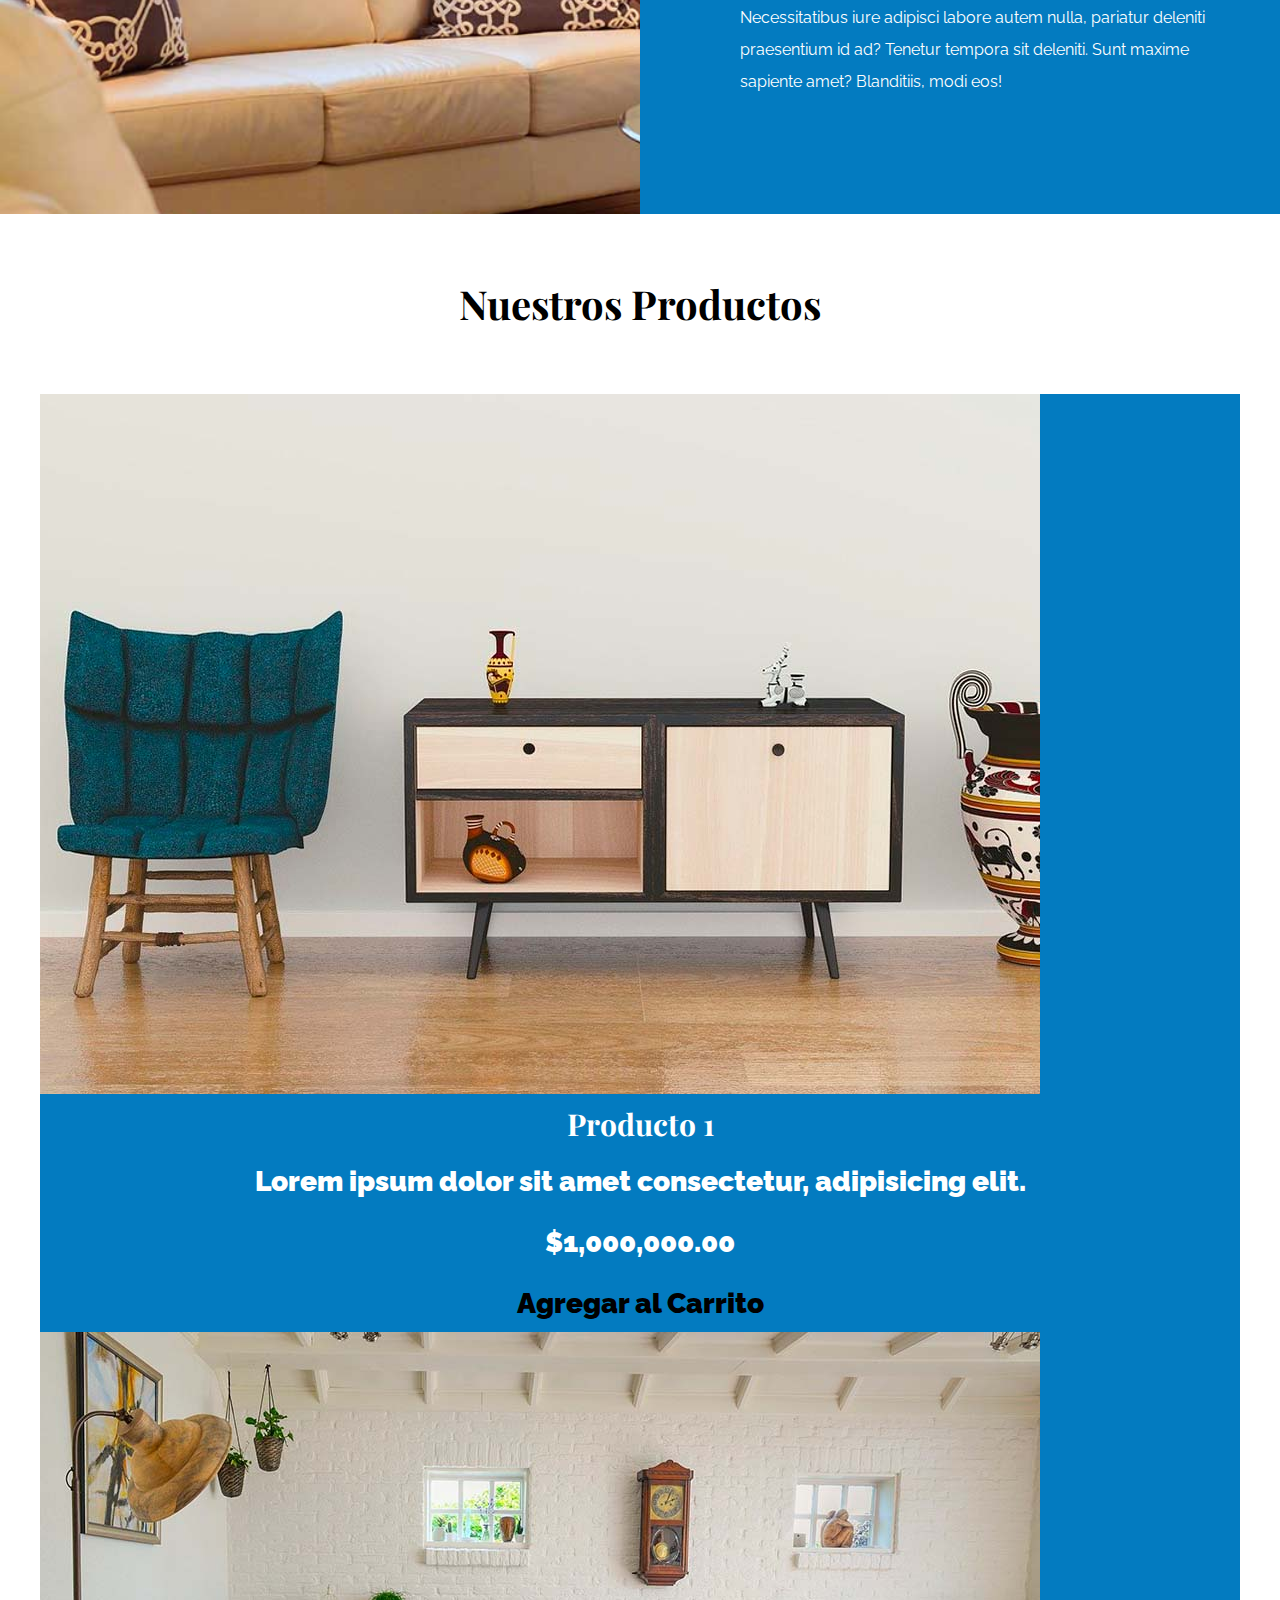
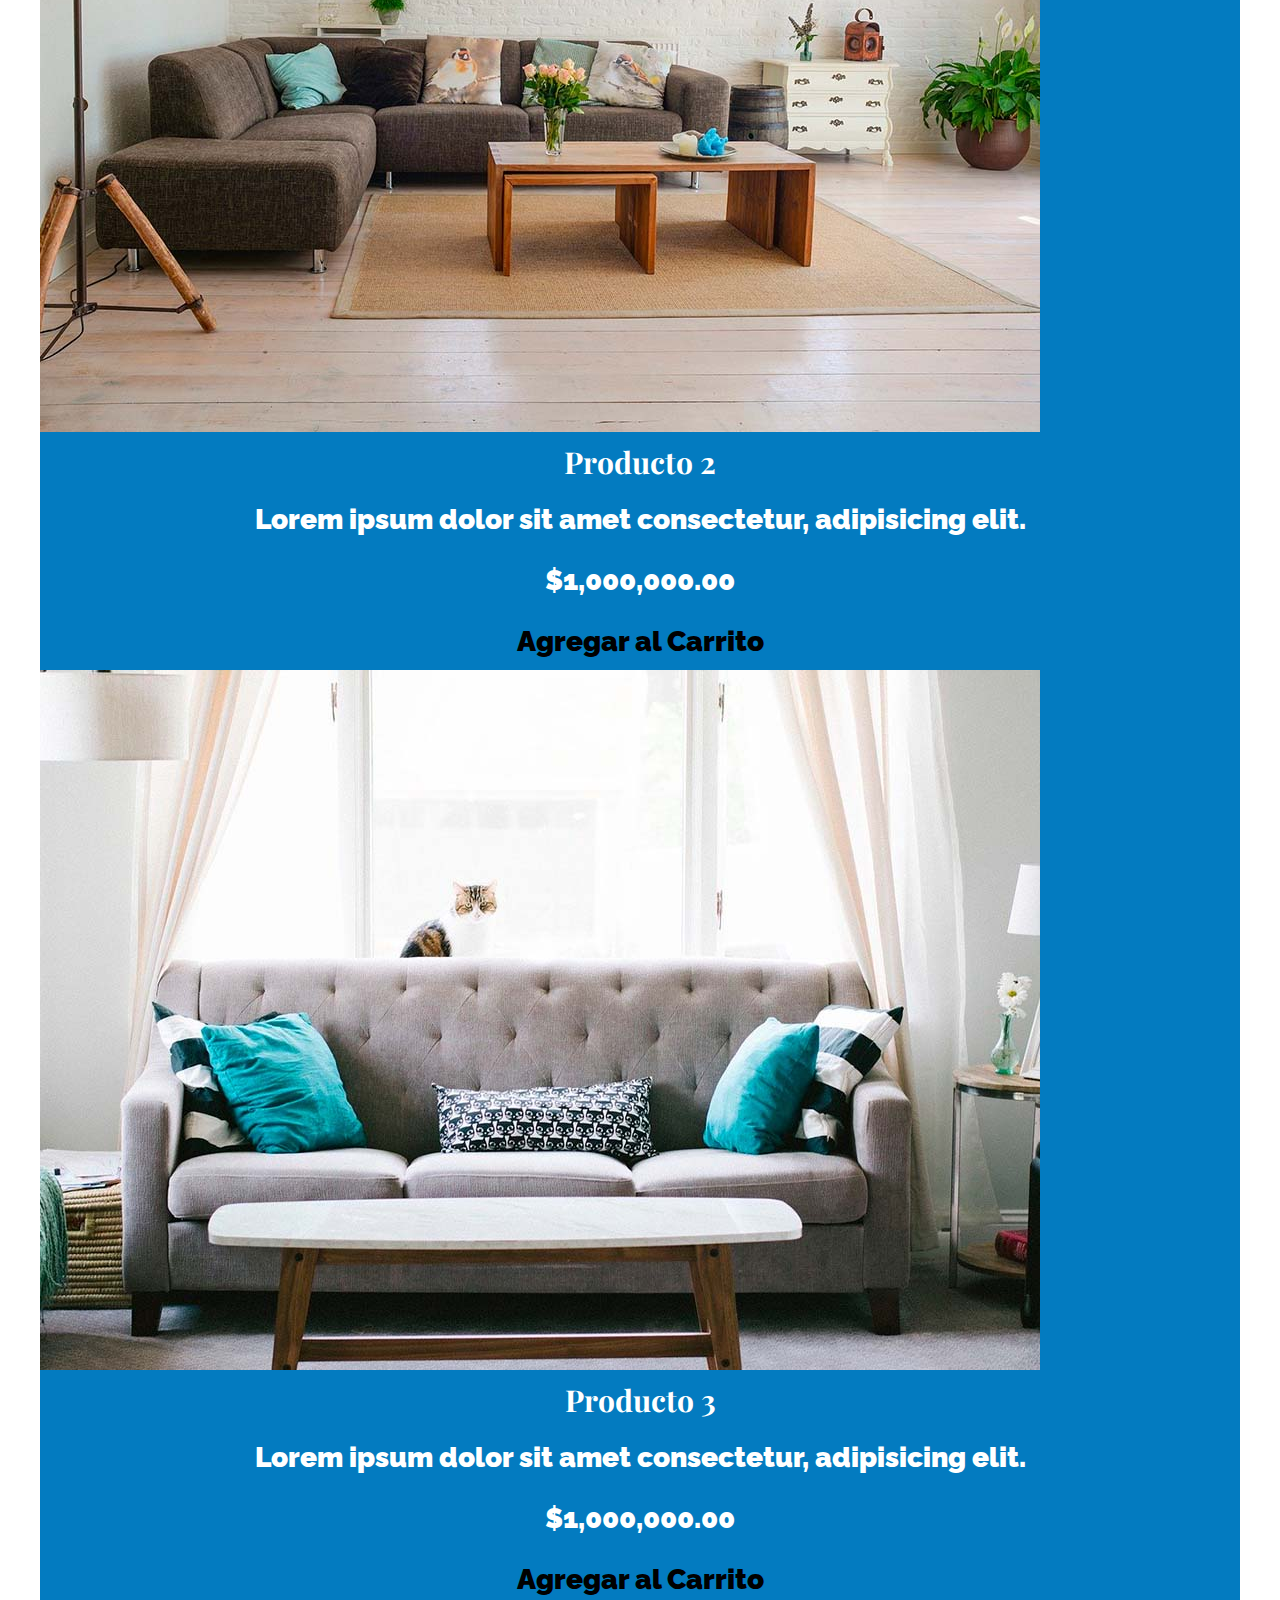
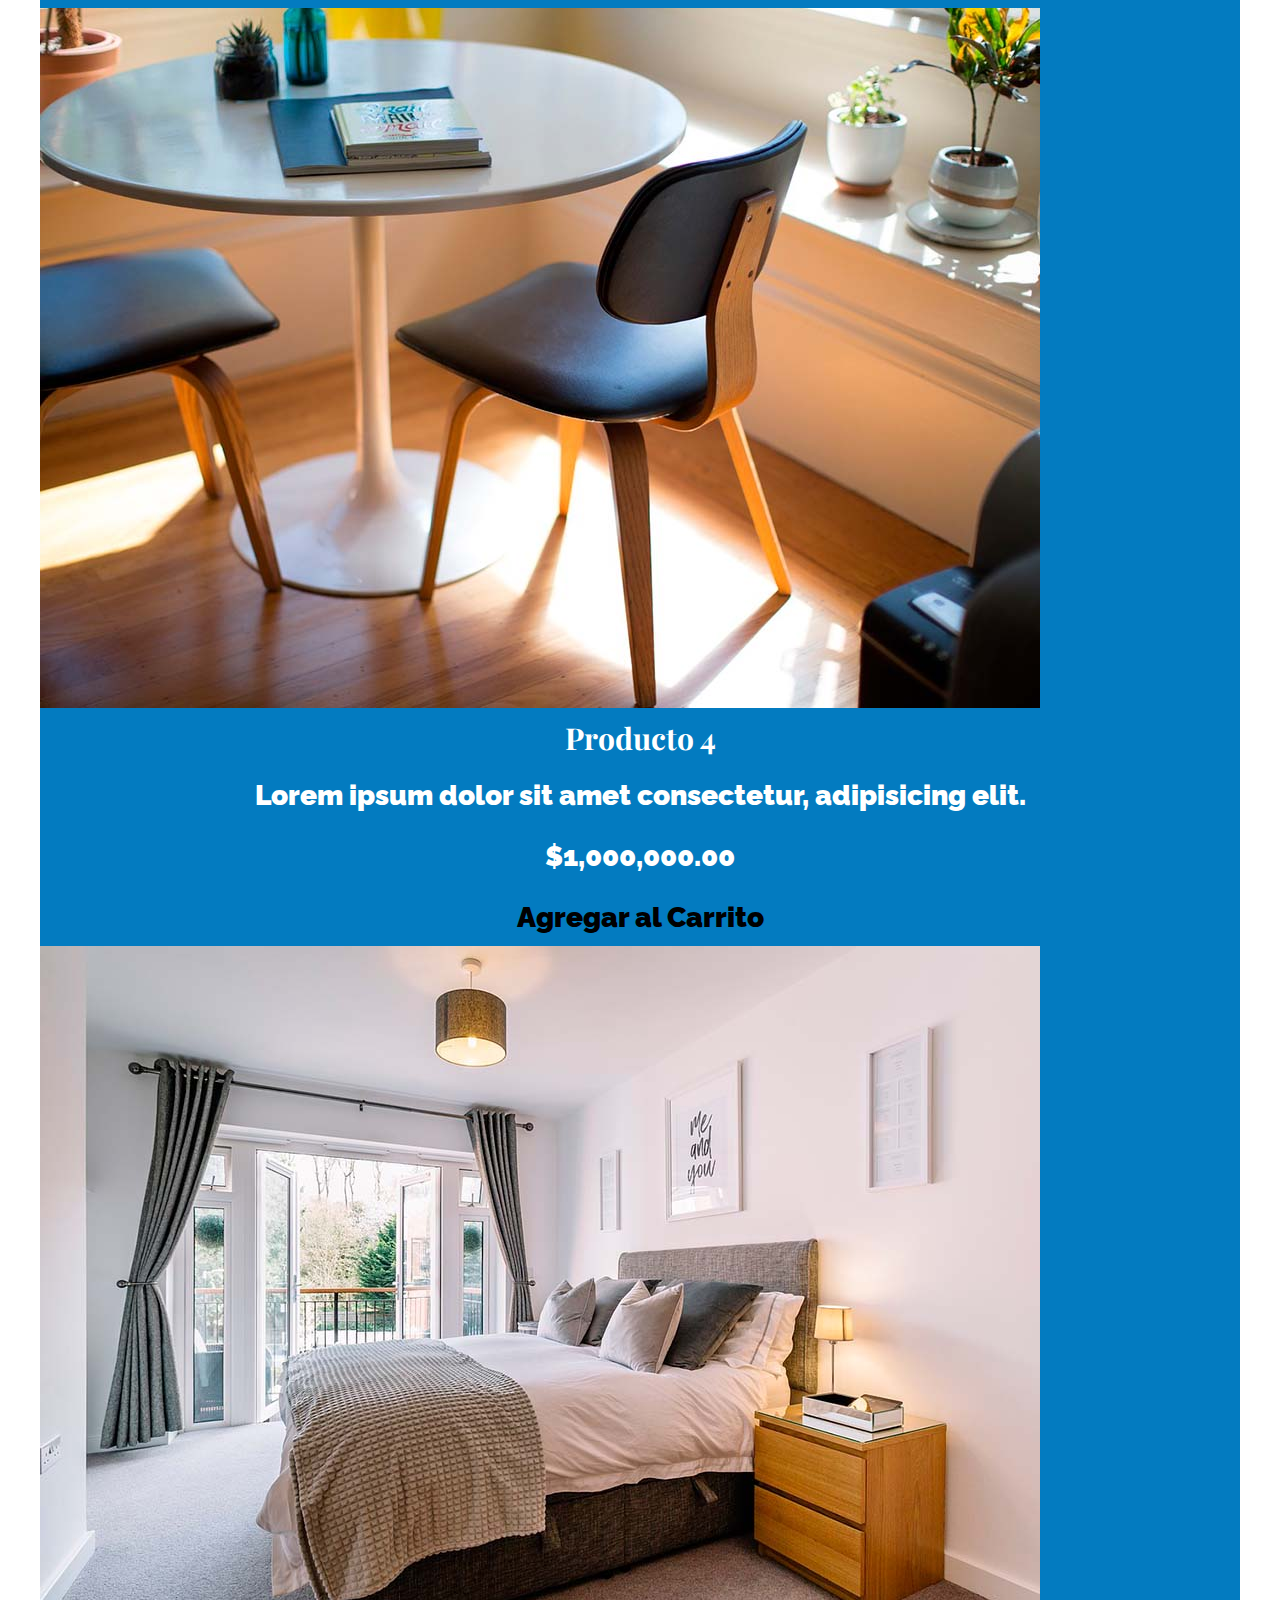
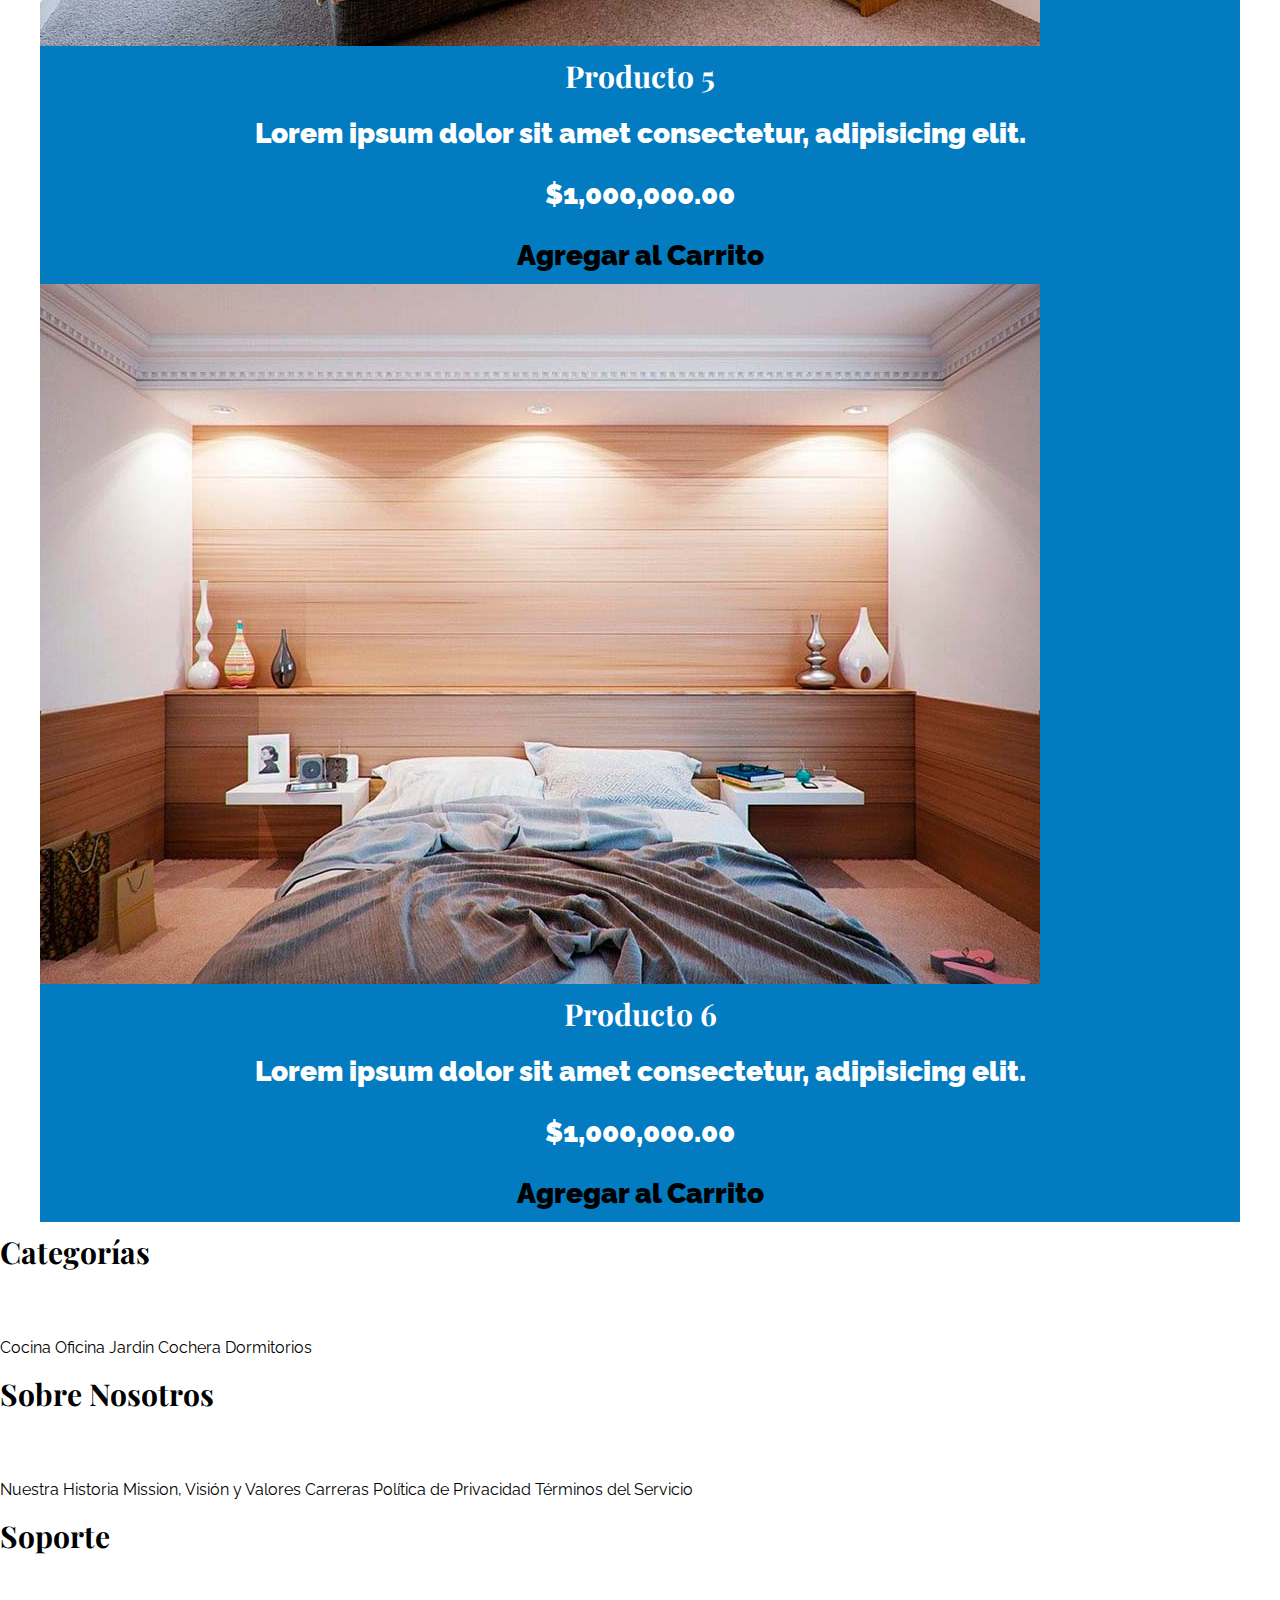
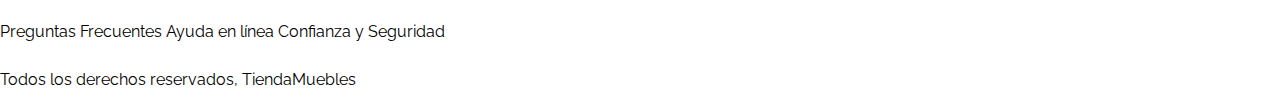
==== commit 6d2d2db6: "Creando la sección de productos" ====
--- a/ecommerce/index.html
+++ b/ecommerce/index.html
@@ -35,7 +35,7 @@
     <div class="hero"></div>
 
     <section class="contenedor categorias">
-        <h2>Categorias de <span>Producto</span></h2>
+        <h2 class="text-center">Categorias de Producto</h2>
 
         <div class="listado-categorias">
             <div class="categoria">
@@ -67,77 +67,77 @@
         </div>
     </section>
 
-    <main>
-        <h2>Nuestros Productos</h2>
+    <main class="contenido-principal contenedor">
+        <h2 class="text-center">Nuestros Productos</h2>
 
-        <div>
-            <div>
+        <div class="listado-productos">
+            <div class="producto">
                 <img src="img/producto1.jpg" alt="Imagem Producto">
 
-                <div>
+                <div class="texto-producto">
                     <h3>Producto 1</h3>
                     <p>Lorem ipsum dolor sit amet consectetur, adipisicing elit.</p>
-                    <p>$1,000,000.00</p>
+                    <p class="precio">$1,000,000.00</p>
 
                     <a href="#">Agregar al Carrito</a>
                 </div> <!-- Info Producto-->
             </div> <!-- Producto -->
 
-            <div>
+            <div class="producto">
                 <img src="img/producto2.jpg" alt="Imagem Producto">
 
-                <div>
+                <div class="texto-producto">
                     <h3>Producto 2</h3>
                     <p>Lorem ipsum dolor sit amet consectetur, adipisicing elit.</p>
-                    <p>$1,000,000.00</p>
+                    <p class="precio">$1,000,000.00</p>
 
                     <a href="#">Agregar al Carrito</a>
                 </div> <!-- Info Producto-->
             </div> <!-- Producto -->
 
-            <div>
+            <div class="producto">
                 <img src="img/producto3.jpg" alt="Imagem Producto">
 
-                <div>
+                <div class="texto-producto">
                     <h3>Producto 3</h3>
                     <p>Lorem ipsum dolor sit amet consectetur, adipisicing elit.</p>
-                    <p>$1,000,000.00</p>
+                    <p class="precio">$1,000,000.00</p>
 
                     <a href="#">Agregar al Carrito</a>
                 </div> <!-- Info Producto-->
             </div> <!-- Producto -->
 
-            <div>
+            <div class="producto">
                 <img src="img/producto4.jpg" alt="Imagem Producto">
 
-                <div>
+                <div class="texto-producto">
                     <h3>Producto 4</h3>
                     <p>Lorem ipsum dolor sit amet consectetur, adipisicing elit.</p>
-                    <p>$1,000,000.00</p>
+                    <p class="precio">$1,000,000.00</p>
 
                     <a href="#">Agregar al Carrito</a>
                 </div> <!-- Info Producto-->
             </div> <!-- Producto -->
 
-            <div>
+            <div class="producto">
                 <img src="img/producto5.jpg" alt="Imagem Producto">
 
-                <div>
+                <div class="texto-producto">
                     <h3>Producto 5</h3>
                     <p>Lorem ipsum dolor sit amet consectetur, adipisicing elit.</p>
-                    <p>$1,000,000.00</p>
+                    <p class="precio">$1,000,000.00</p>
 
                     <a href="#">Agregar al Carrito</a>
                 </div> <!-- Info Producto-->
             </div> <!-- Producto -->
 
-            <div>
+            <div class="producto">
                 <img src="img/producto6.jpg" alt="Imagem Producto">
 
-                <div>
+                <div class="texto-producto">
                     <h3>Producto 6</h3>
                     <p>Lorem ipsum dolor sit amet consectetur, adipisicing elit.</p>
-                    <p>$1,000,000.00</p>
+                    <p class="precio">$1,000,000.00</p>
 
                     <a href="#">Agregar al Carrito</a>
                 </div> <!-- Info Producto-->
--- a/ecommerce/css/app.css
+++ b/ecommerce/css/app.css
@@ -50,6 +50,11 @@
 img {
     max-width: 100%;
     display: block;
+}
+
+/* Utilidades */
+.text-center {
+    text-align: center;
 }
 
 /* Header y Navegación */
@@ -131,4 +136,35 @@
     flex-basis: 50%;
     padding-left: 10rem;
     color: #FFF;
+}
+
+/** Listado de Productos **/
+.contenido-principal {
+    padding-top: 5rem;
+}
+
+.producto {
+    background-color: #037bc0;
+}
+
+.texto-producto {
+    text-align: center;
+    color: #FFF;
+}
+
+.texto-producto h3 {
+    margin: 0;
+}
+
+.texto-producto p {
+    margin: 0 0 .5rem 0;
+}
+
+.texto-producto {
+    font-size: 2.8rem;
+    font-weight: 900;
+}
+
+.texto-producto a {
+    
 }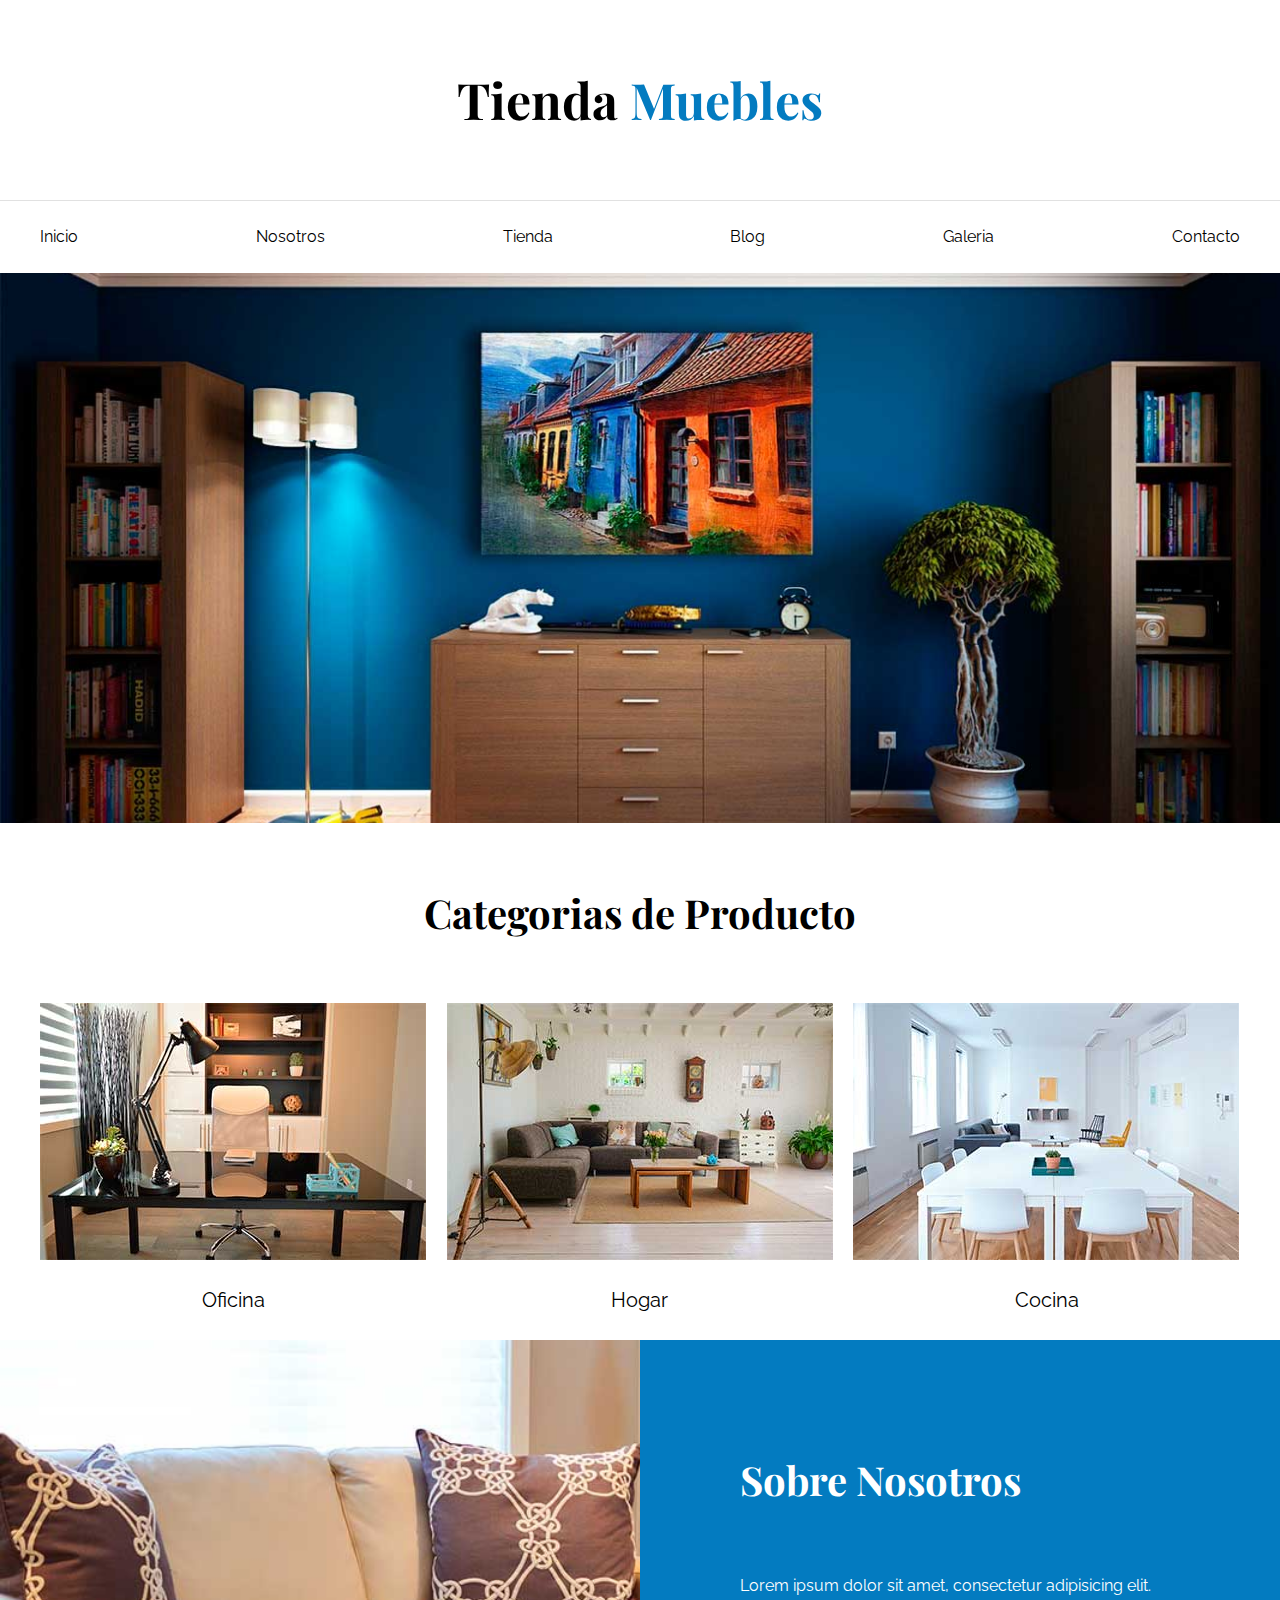
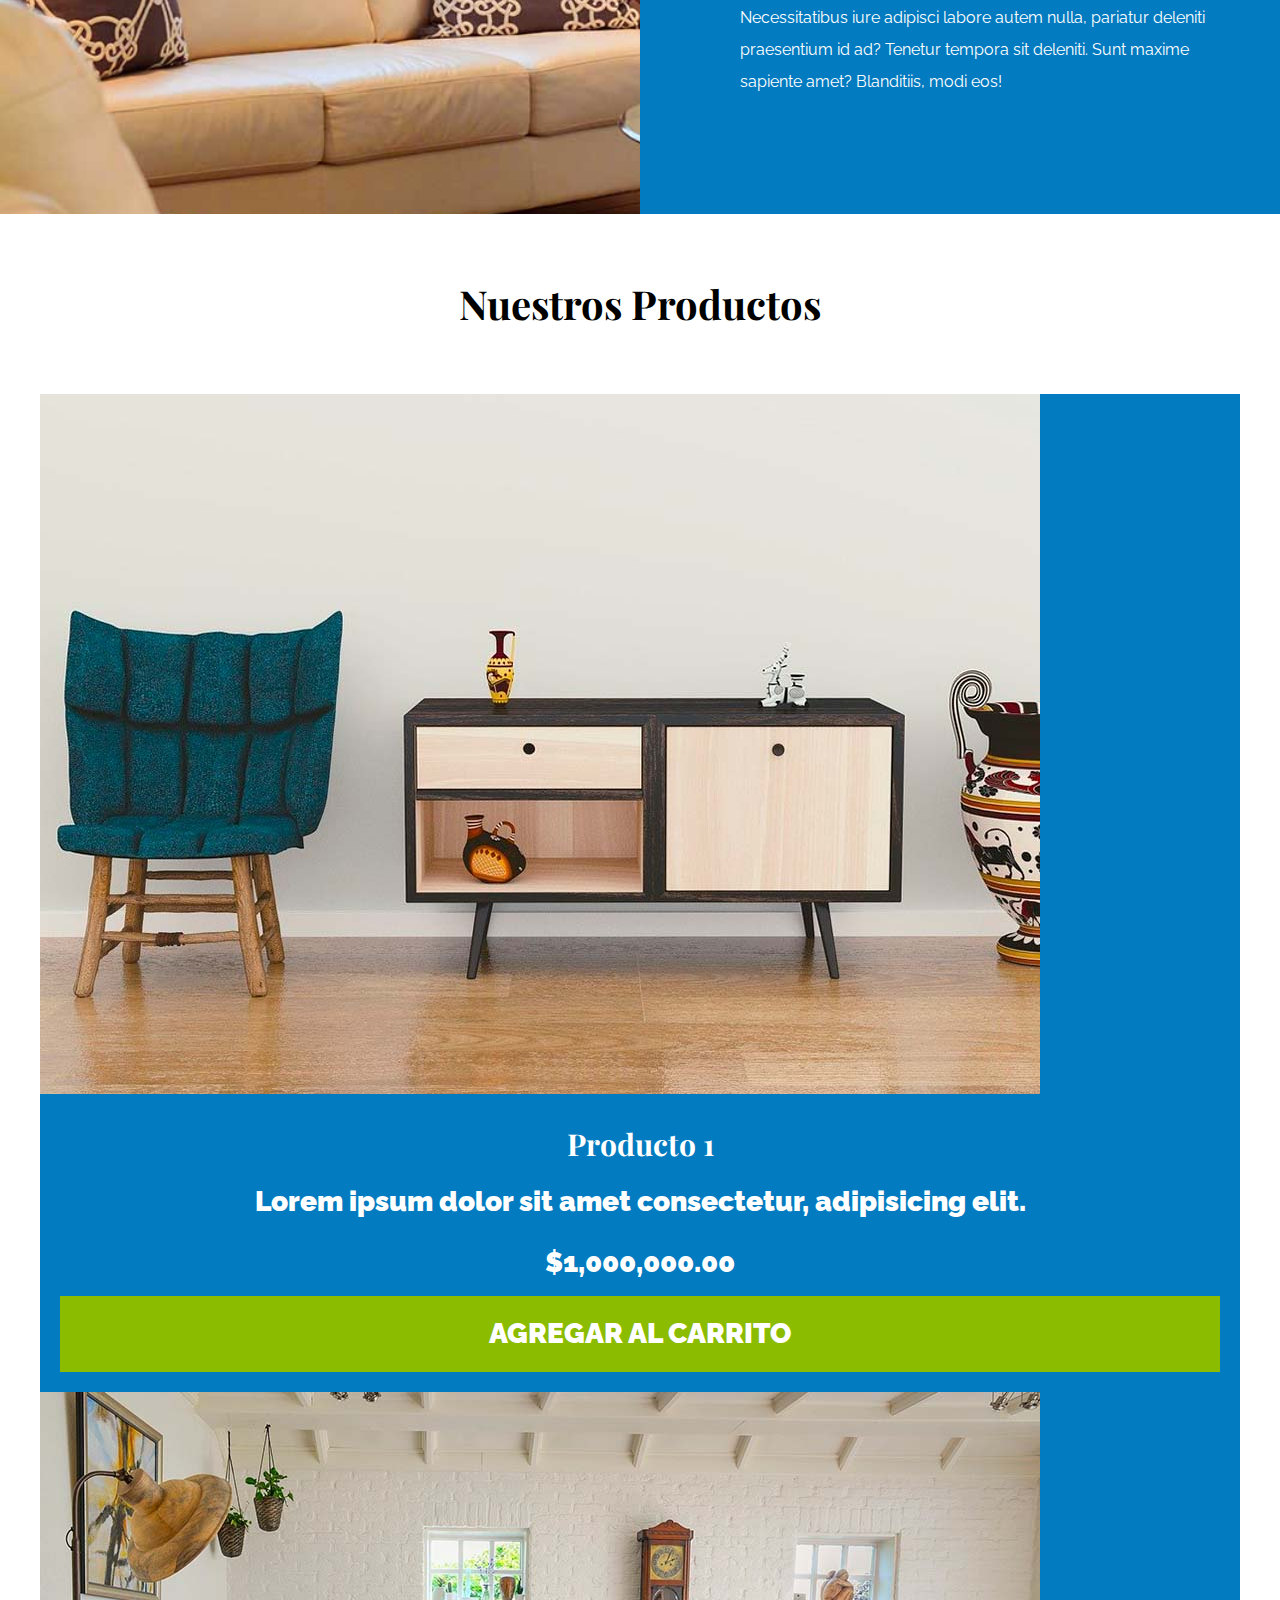
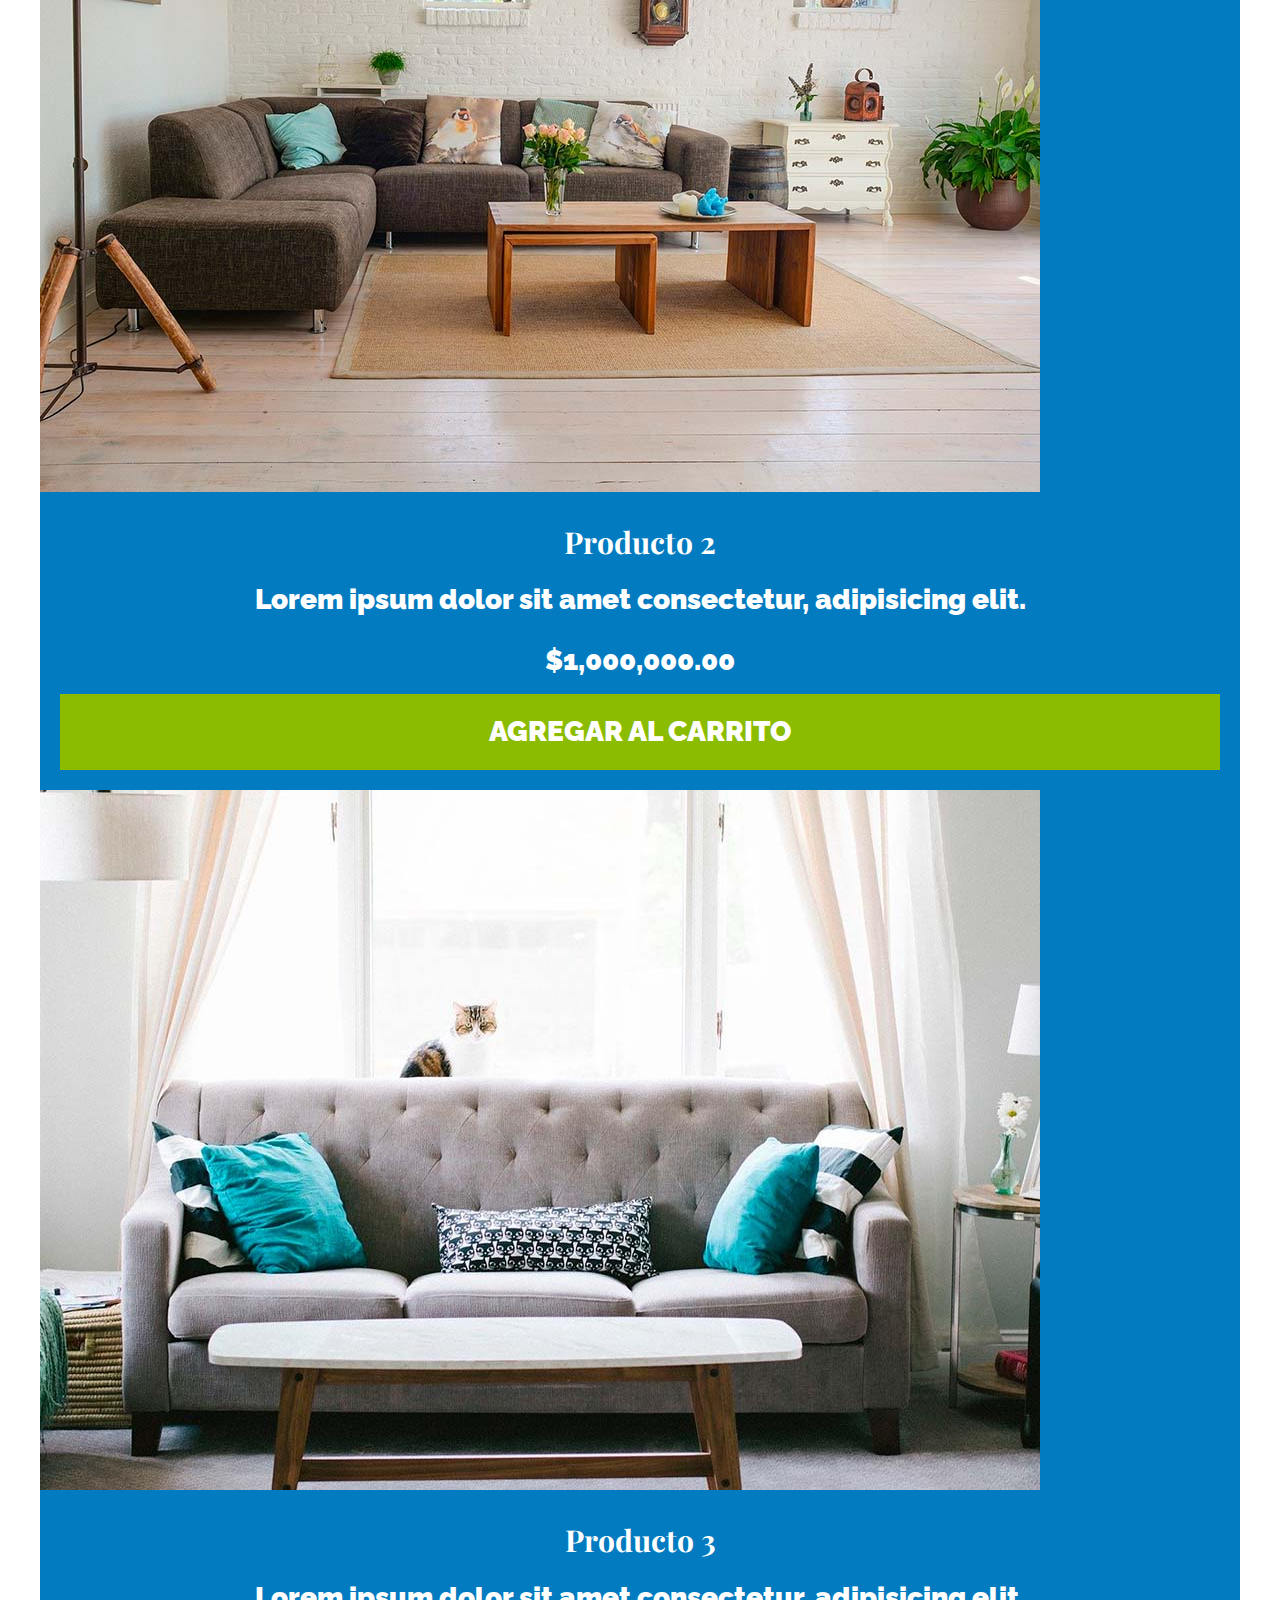
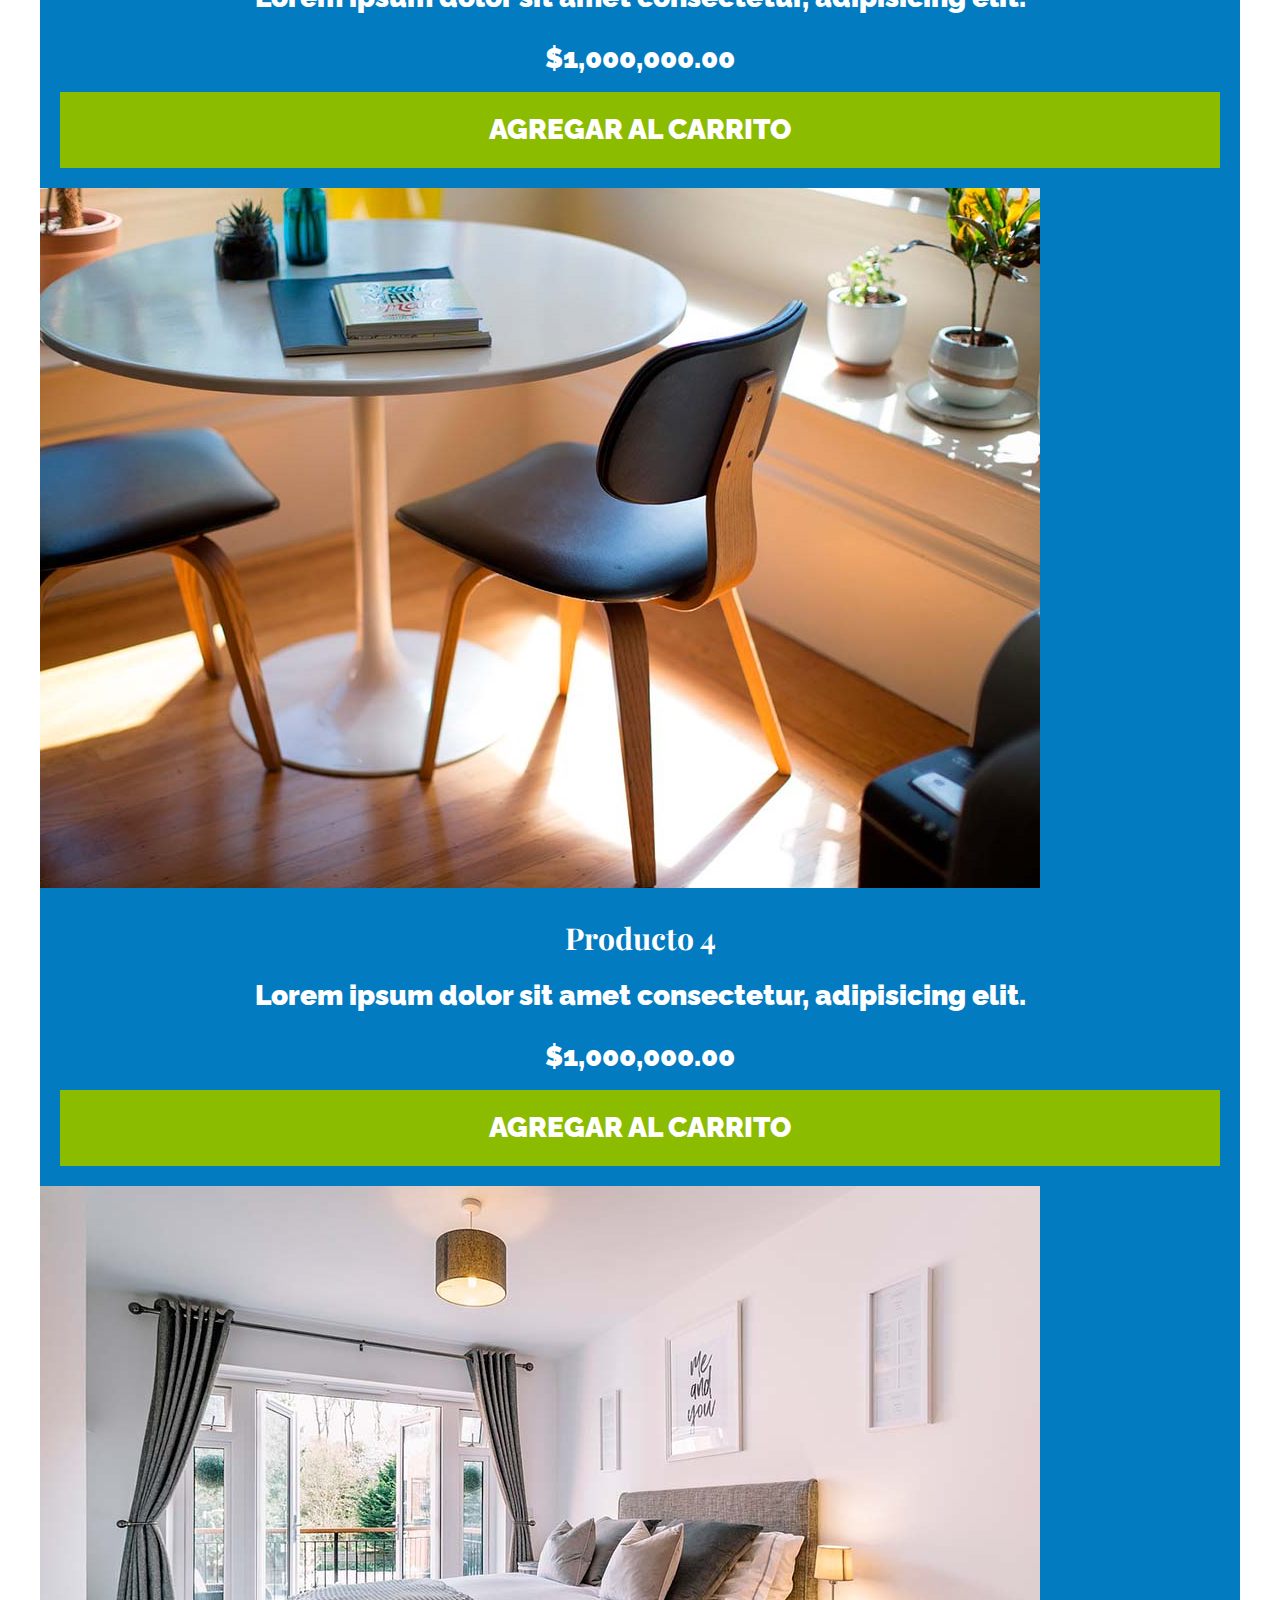
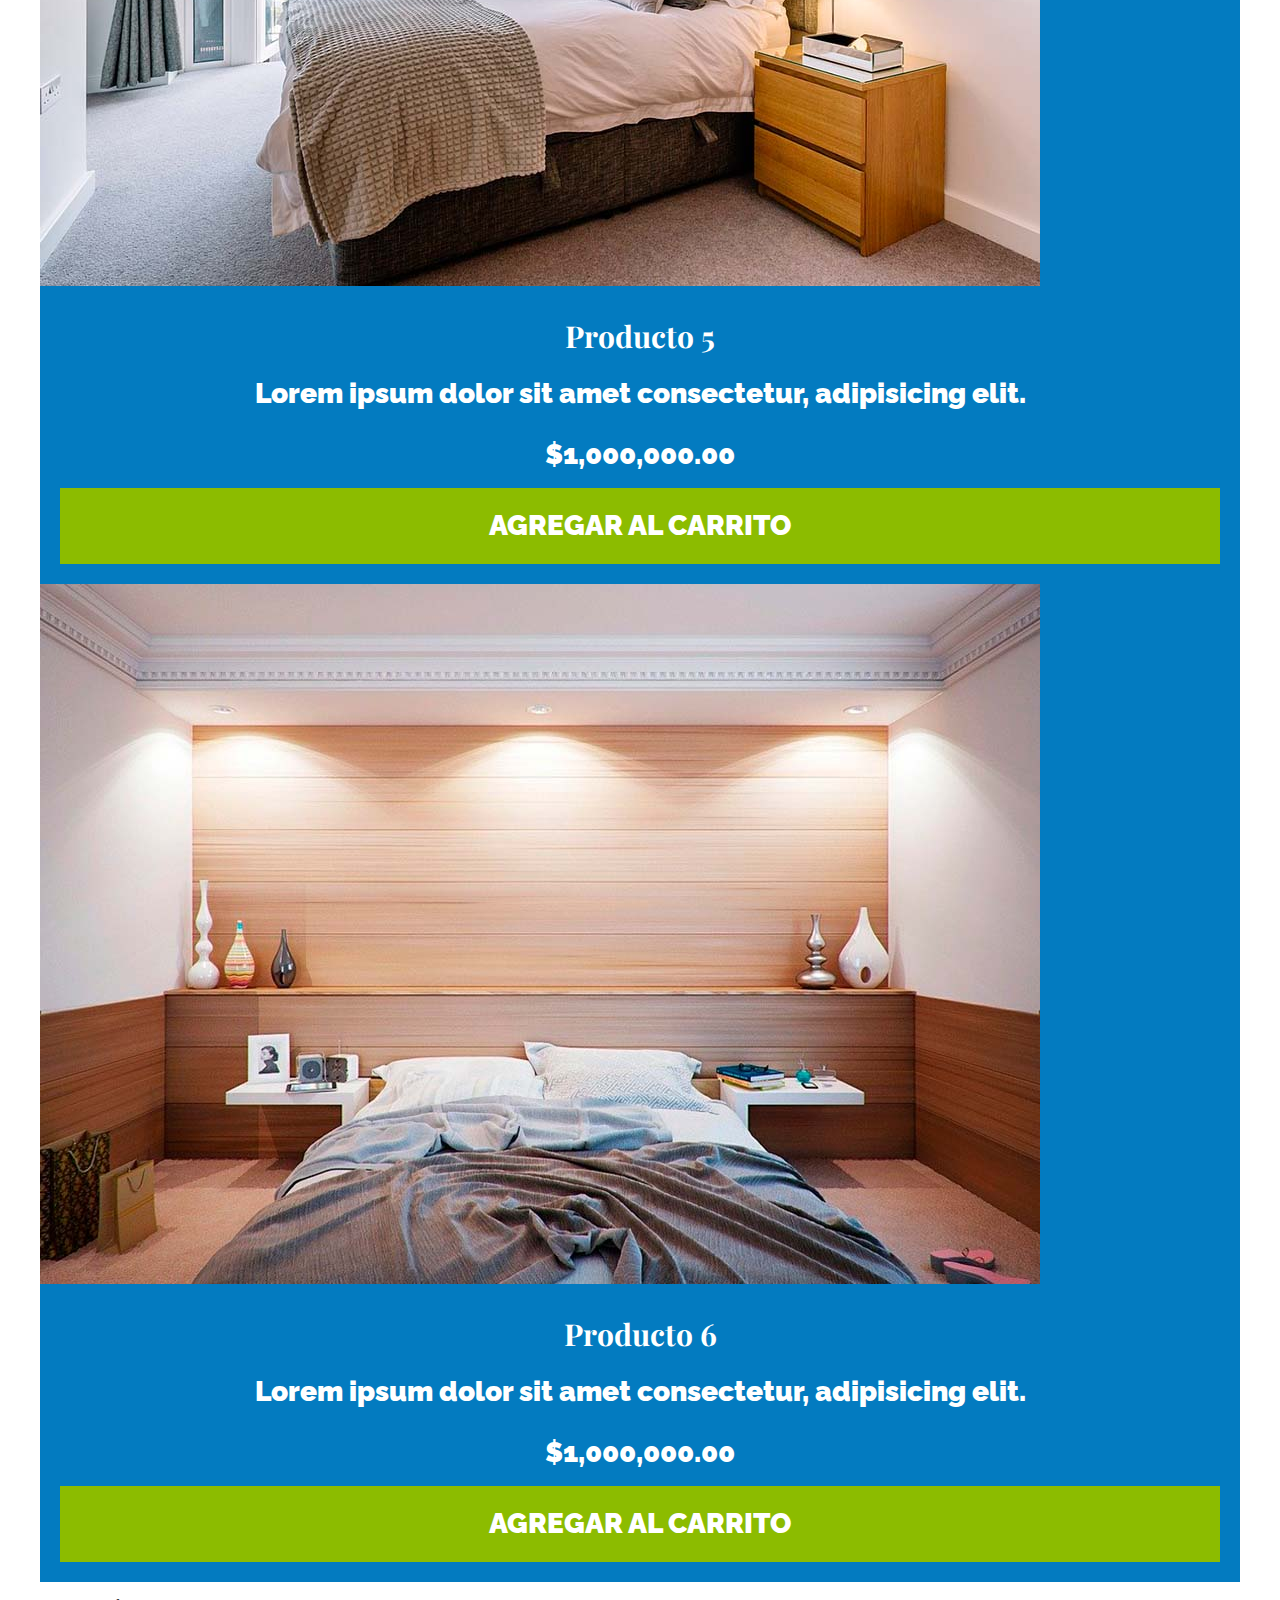
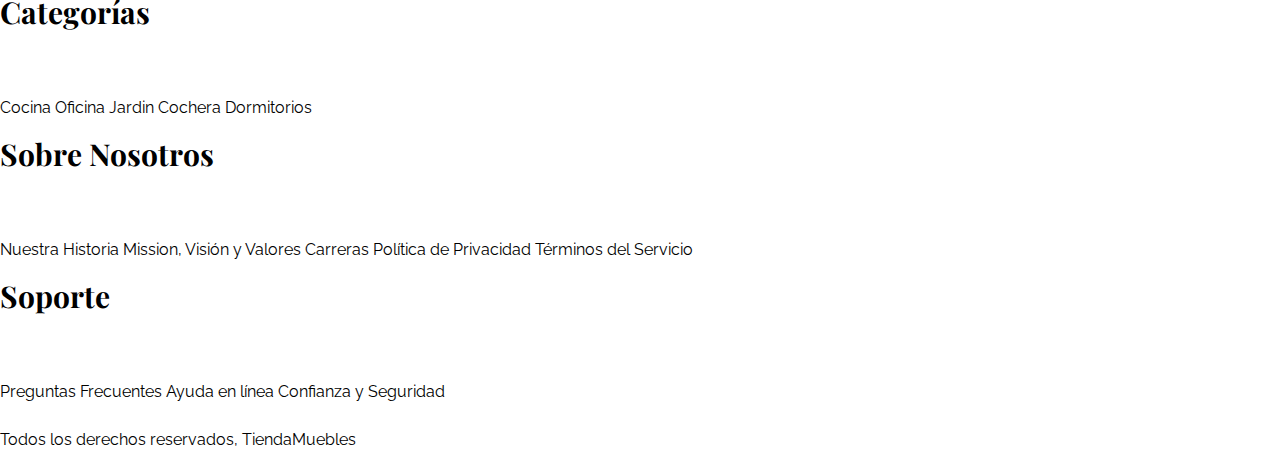
==== commit 53d25aeb: "Finalizando los Productos" ====
--- a/ecommerce/index.html
+++ b/ecommerce/index.html
@@ -79,7 +79,7 @@
                     <p>Lorem ipsum dolor sit amet consectetur, adipisicing elit.</p>
                     <p class="precio">$1,000,000.00</p>
 
-                    <a href="#">Agregar al Carrito</a>
+                    <a class="btn" href="#">Agregar al Carrito</a>
                 </div> <!-- Info Producto-->
             </div> <!-- Producto -->
 
@@ -91,7 +91,7 @@
                     <p>Lorem ipsum dolor sit amet consectetur, adipisicing elit.</p>
                     <p class="precio">$1,000,000.00</p>
 
-                    <a href="#">Agregar al Carrito</a>
+                    <a class="btn" href="#">Agregar al Carrito</a>
                 </div> <!-- Info Producto-->
             </div> <!-- Producto -->
 
@@ -103,7 +103,7 @@
                     <p>Lorem ipsum dolor sit amet consectetur, adipisicing elit.</p>
                     <p class="precio">$1,000,000.00</p>
 
-                    <a href="#">Agregar al Carrito</a>
+                    <a class="btn" href="#">Agregar al Carrito</a>
                 </div> <!-- Info Producto-->
             </div> <!-- Producto -->
 
@@ -115,7 +115,7 @@
                     <p>Lorem ipsum dolor sit amet consectetur, adipisicing elit.</p>
                     <p class="precio">$1,000,000.00</p>
 
-                    <a href="#">Agregar al Carrito</a>
+                    <a class="btn" href="#">Agregar al Carrito</a>
                 </div> <!-- Info Producto-->
             </div> <!-- Producto -->
 
@@ -127,7 +127,7 @@
                     <p>Lorem ipsum dolor sit amet consectetur, adipisicing elit.</p>
                     <p class="precio">$1,000,000.00</p>
 
-                    <a href="#">Agregar al Carrito</a>
+                    <a class="btn" href="#">Agregar al Carrito</a>
                 </div> <!-- Info Producto-->
             </div> <!-- Producto -->
 
@@ -139,7 +139,7 @@
                     <p>Lorem ipsum dolor sit amet consectetur, adipisicing elit.</p>
                     <p class="precio">$1,000,000.00</p>
 
-                    <a href="#">Agregar al Carrito</a>
+                    <a class="btn" href="#">Agregar al Carrito</a>
                 </div> <!-- Info Producto-->
             </div> <!-- Producto -->
 
--- a/ecommerce/css/app.css
+++ b/ecommerce/css/app.css
@@ -50,6 +50,20 @@
 img {
     max-width: 100%;
     display: block;
+}
+
+.btn {
+    background-color: #8cbc00;
+    display: block;
+    color: #FFF;
+    text-transform: uppercase;
+    font-weight: 900;
+    padding: 1rem;
+    transition: background-color .3s ease-out;
+}
+
+.btn:hover {
+    background-color: #769c02;
 }
 
 /* Utilidades */
@@ -150,6 +164,7 @@
 .texto-producto {
     text-align: center;
     color: #FFF;
+    padding: 2rem;
 }
 
 .texto-producto h3 {
@@ -165,6 +180,3 @@
     font-weight: 900;
 }
 
-.texto-producto a {
-    
-}